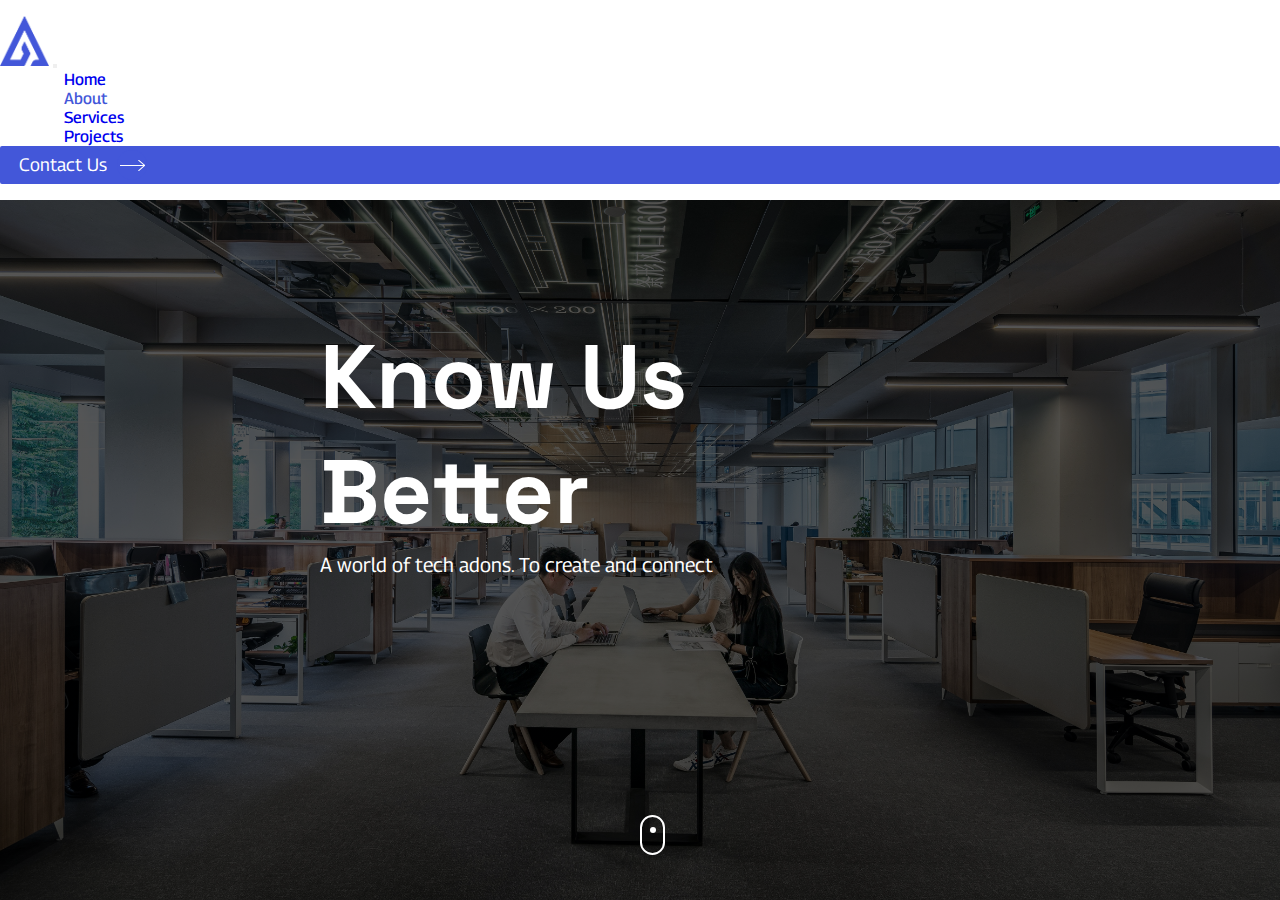
==== about.html @ 9884db86 "Update about.html" ====
<!doctype html>
<html lang="en">
  <head>
    <!-- Required meta tags -->
    <meta charset="utf-8">
    <meta name="viewport" content="width=device-width, initial-scale=1">
    <link rel="shortcut icon" href="./img/logo_files/fave_icon.png" type="image/x-icon">

    <!-- Bootstrap CSS -->
    <link href="https://cdn.jsdelivr.net/npm/bootstrap@5.0.2/dist/css/bootstrap.min.css" rel="stylesheet" integrity="sha384-EVSTQN3/azprG1Anm3QDgpJLIm9Nao0Yz1ztcQTwFspd3yD65VohhpuuCOmLASjC" crossorigin="anonymous">

    <!-- custom css -->
    <link rel="stylesheet" href="./css/about.css">

    <title>About · Adon Tech World </title>
  </head>
  <body>
    <div class="loader-wrapper">
        <div class="spinner">
          <div class="double-bounce1"></div>
          <div class="double-bounce2"></div>
        </div>
    </div>

    <!-- =============== navigation============ -->
    <div class="main_page_body">

        <!-- =============== navigation============ -->
          <div class="header_area">
              <div class="nav--area">
                <nav class="navbar navbar-expand-lg navbar-light">
                  <div class="container">
                    <a class="navbar-brand" href="#"><img src="./img/logo_files/adon_logo.png" alt=""></a>
                    <button class="navbar-toggler" data-bs-toggle="collapse" data-bs-target="#navbarSupportedContent" aria-controls="navbarSupportedContent" aria-expanded="false" aria-label="Toggle navigation">
                      <span class="navbar-toggler-icon"></span>
                    </button>
                    <div class="collapse navbar-collapse justify-content-center" id="navbarSupportedContent">
                      <ul class="navbar-nav ms-auto  mb-2 mb-lg-0">
                        <li class="nav-item">
                          <a class="nav-link underline" aria-current="page" href="index.html">Home</a>
                        </li>
                        <li class="nav-item">
                          <a class="nav-link active underline" href="about.html">About</a>
                        </li>
                        <li class="nav-item">
                          <a class="nav-link underline" href="#">Services</a>
                        </li>
                        <li class="nav-item">
                          <a class="nav-link underline" href="#">Projects</a>
                        </li>
                      </ul>
                      <div class="d-flex ms-auto">
                        <a href="#" class="link">
                          <span class="mask">
                            <div class="link-container">
                              <span class="link-title1 title">Contact Us</span>
                              <span class="link-title2 title">Contact Us</span>
                            </div>
                          </span>
                          <div class="link-icon">
                            <svg class='icon' xmlns="http://www.w3.org/2000/svg" width="25" height="15" viewBox="0 0 73.377 32.609">
                              <g id="arrow" transform="translate(-1368.022 -1277.711)">
                                <path id="Path_172" data-name="Path 172" d="M-1694.642,650.958h71.351" transform="translate(3063.664 642.976)" fill="none" stroke="#fff" stroke-linecap="round" stroke-width="3"/>
                                <path id="Path_173" data-name="Path 173" d="M-1631.046,638.241l17.365,14.8-17.365,14.992" transform="translate(3054.08 640.879)" fill="none" stroke="#fff" stroke-linecap="round" stroke-linejoin="round" stroke-width="3"/>
                              </g>
                            </svg>
                            
                            <svg class='icon' xmlns="http://www.w3.org/2000/svg" width="25" height="15" viewBox="0 0 73.377 32.609">
                              <g id="arrow" transform="translate(-1368.022 -1277.711)">
                                <path id="Path_172" data-name="Path 172" d="M-1694.642,650.958h71.351" transform="translate(3063.664 642.976)" fill="none" stroke="#fff" stroke-linecap="round" stroke-width="3"/>
                                <path id="Path_173" data-name="Path 173" d="M-1631.046,638.241l17.365,14.8-17.365,14.992" transform="translate(3054.08 640.879)" fill="none" stroke="#fff" stroke-linecap="round" stroke-linejoin="round" stroke-width="3"/>
                              </g>
                            </svg>
                            
                          </div>
                        </a>
                      </div>
                    </div>
                  </div>
                </nav>
              </div>
              <div class="header-content container">
                <h1 class="companyName text-uppercase">Know Us Better</h1>
                <p class="below-text">A world of tech adons. To create and connect</p>
              </div>
              <div class="container">
                <div class="field">
                  <div class="mouse"></div>
                </div>
              </div>
          </div>
  
          <div class="whats-app-btn">
            <a class="btn" href="https://wa.me/919101227640" target="_blank"><i class="fab fa-whatsapp"></i></a>
          </div>
      </div>
    <!-- navigation end -->

    <!-- Option 1: Bootstrap Bundle with Popper -->
    <script src="https://cdn.jsdelivr.net/npm/bootstrap@5.0.2/dist/js/bootstrap.bundle.min.js" integrity="sha384-MrcW6ZMFYlzcLA8Nl+NtUVF0sA7MsXsP1UyJoMp4YLEuNSfAP+JcXn/tWtIaxVXM" crossorigin="anonymous"></script>

    <!-- custom script -->
    <script src="./js/about.js"></script>

  </body>
</html>
---- css/about.css ----
@charset "UTF-8";
@import url("https://fonts.googleapis.com/css2?family=Montserrat:ital,wght@0,100;0,300;0,400;0,500;0,600;0,800;1,700&display=swap");
@import url("https://fonts.googleapis.com/css2?family=Space+Grotesk:wght@300;400;500;600;700&display=swap");
@import url("https://fonts.googleapis.com/css2?family=Georama:wght@200;400;500&display=swap");
@import url("https://fonts.googleapis.com/css2?family=Montserrat:ital,wght@0,100;0,300;0,400;0,500;0,600;0,800;1,700&display=swap");
@import url("https://fonts.googleapis.com/css2?family=Space+Grotesk:wght@300;400;500;600;700&display=swap");
@import url("https://fonts.googleapis.com/css2?family=Georama:wght@200;400;500&display=swap");
@import url("https://fonts.googleapis.com/css2?family=Montserrat:ital,wght@0,100;0,300;0,400;0,500;0,600;0,800;1,700&display=swap");
@import url("https://fonts.googleapis.com/css2?family=Space+Grotesk:wght@300;400;500;600;700&display=swap");
@import url("https://fonts.googleapis.com/css2?family=Georama:wght@200;400;500&display=swap");
* {
  margin: 0%;
  padding: 0%;
  -webkit-box-sizing: border-box;
          box-sizing: border-box;
}

body {
  background: whitesmoke;
}

a {
  text-decoration: none !important;
}

li {
  list-style-type: none;
}

::-webkit-scrollbar {
  width: 16px;
  background: white;
}

::-webkit-scrollbar-thumb {
  background: #4357D9;
  border-radius: 2px;
}

.loader-wrapper {
  position: fixed;
  top: 0%;
  left: 0%;
  height: 100%;
  width: 100%;
  background: whitesmoke;
  z-index: 20000;
  display: -webkit-box;
  display: -ms-flexbox;
  display: flex;
  -webkit-box-pack: center;
      -ms-flex-pack: center;
          justify-content: center;
  -webkit-box-align: center;
      -ms-flex-align: center;
          align-items: center;
  -webkit-transition: .3s ease;
  transition: .3s ease;
}

.loader-wrapper .spinner {
  width: 40px;
  height: 40px;
  position: relative;
  margin: 100px auto;
}

.loader-wrapper .spinner .double-bounce1, .loader-wrapper .spinner .double-bounce2 {
  width: 100%;
  height: 100%;
  border-radius: 50%;
  background-color: #418dc0de;
  opacity: 0.6;
  position: absolute;
  -webkit-animation: sk-bounce 2.0s infinite ease-in-out;
  animation: sk-bounce 2.0s infinite ease-in-out;
}

.loader-wrapper .spinner .double-bounce2 {
  -webkit-animation-delay: -1.0s;
  animation-delay: -1.0s;
}

@-webkit-keyframes sk-bounce {
  0%, 100% {
    -webkit-transform: scale(0);
  }
  50% {
    -webkit-transform: scale(1);
  }
}

@keyframes sk-bounce {
  0%, 100% {
    transform: scale(0);
    -webkit-transform: scale(0);
  }
  50% {
    transform: scale(1);
    -webkit-transform: scale(1);
  }
}

.load--fade--out {
  opacity: 0;
  -webkit-transition: .4s ease;
  transition: .4s ease;
  pointer-events: none;
}

.main_page_body .header_area .nav--area {
  background: #ffffff;
}

.main_page_body .header_area .navbar {
  z-index: 1000;
  padding: 1rem 0rem;
  /* Hide extra text */
  /* Hover Action*/
  /* Move up two texts (20px = font-size) */
  /* Rotate texts a little bit */
  /* Move arrows to right */
}

.main_page_body .header_area .navbar .navbar-brand img {
  height: 50px;
}

@media only screen and (max-width: 600px) {
  .main_page_body .header_area .navbar .navbar-brand img {
    height: 40px;
  }
}

.main_page_body .header_area .navbar li.nav-item a.nav-link {
  margin: 0 4rem;
  font-family: "Georama", sans-serif;
  font-weight: 500;
}

@media only screen and (max-width: 1200px) {
  .main_page_body .header_area .navbar li.nav-item a.nav-link {
    margin: 0rem 3rem;
  }
}

@media only screen and (max-width: 990px) {
  .main_page_body .header_area .navbar li.nav-item a.nav-link {
    margin: 1rem 0rem;
    font-size: 20px;
  }
}

.main_page_body .header_area .navbar li.nav-item a.nav-link.active {
  color: #4357D9;
}

.main_page_body .header_area .navbar li.nav-item .underline {
  position: relative;
}

.main_page_body .header_area .navbar li.nav-item .underline::before {
  content: '';
  position: absolute;
  bottom: 0;
  right: 0;
  width: 0;
  height: 2px;
  background-color: #4357D9;
  -webkit-transition: width 0.6s cubic-bezier(0.25, 1, 0.7, 1);
  transition: width 0.6s cubic-bezier(0.25, 1, 0.7, 1);
}

@media (hover: hover) and (pointer: fine) {
  .main_page_body .header_area .navbar li.nav-item .underline:hover::before {
    left: 0;
    right: auto;
    width: 100%;
  }
}

.main_page_body .header_area .navbar .link {
  height: 30px;
  -webkit-box-align: center;
      -ms-flex-align: center;
          align-items: center;
  color: #ffffff;
  padding: 1.2rem;
  border-radius: 2px;
  text-decoration: none;
  display: -webkit-box;
  display: -ms-flexbox;
  display: flex;
  background: #4357D9;
}

.main_page_body .header_area .navbar .mask {
  position: relative;
  padding: 0;
  height: 20px;
  /*  Remove overflow to see how it works　:) */
  overflow: hidden;
}

.main_page_body .header_area .navbar .link-container {
  -webkit-transition: -webkit-transform 0.4s ease;
  transition: -webkit-transform 0.4s ease;
  transition: transform 0.4s ease;
  transition: transform 0.4s ease, -webkit-transform 0.4s ease;
}

.main_page_body .header_area .navbar .title {
  display: block;
  /*  Set same font-size and line height  */
  font-size: 18px;
  line-height: 20px;
  font-family: "Georama", sans-serif;
  -webkit-transition: -webkit-transform 0.4s ease;
  transition: -webkit-transform 0.4s ease;
  transition: transform 0.4s ease;
  transition: transform 0.4s ease, -webkit-transform 0.4s ease;
}

.main_page_body .header_area .navbar .link-title1 {
  -webkit-transform-origin: right center;
          transform-origin: right center;
}

.main_page_body .header_area .navbar .link-title2 {
  -webkit-transform-origin: left center;
          transform-origin: left center;
  -webkit-transform: rotate(20deg);
          transform: rotate(20deg);
}

.main_page_body .header_area .navbar .link-icon {
  position: relative;
  width: 30px;
  height: 30px;
  background: #4357D9;
  border-radius: 50%;
  display: -webkit-box;
  display: -ms-flexbox;
  display: flex;
  -webkit-box-pack: center;
      -ms-flex-pack: center;
          justify-content: center;
  -webkit-box-align: center;
      -ms-flex-align: center;
          align-items: center;
  margin-left: 10px;
  color: #ffffff;
  /*  Remove overflow to see how it works　:) */
  overflow: hidden;
}

.main_page_body .header_area .navbar .icon {
  display: block;
  position: absolute;
  -webkit-transition: -webkit-transform 0.4s ease;
  transition: -webkit-transform 0.4s ease;
  transition: transform 0.4s ease;
  transition: transform 0.4s ease, -webkit-transform 0.4s ease;
}

.main_page_body .header_area .navbar .icon:nth-child(2) {
  -webkit-transform: translate(-40px);
          transform: translate(-40px);
}

.main_page_body .header_area .navbar .link:hover .link-container {
  -webkit-transform: translateY(-20px);
          transform: translateY(-20px);
}

.main_page_body .header_area .navbar .link:hover .link-title1 {
  -webkit-transform: rotate(20deg);
          transform: rotate(20deg);
}

.main_page_body .header_area .navbar .link:hover .link-title2 {
  -webkit-transform: rotate(0);
          transform: rotate(0);
}

.main_page_body .header_area .navbar .link:hover .icon:first-child {
  -webkit-transform: translate(40px);
          transform: translate(40px);
}

.main_page_body .header_area .navbar .link:hover .icon:nth-child(2) {
  -webkit-transform: translate(0px);
          transform: translate(0px);
}

.header_area .sticky {
  top: 0%;
  position: fixed;
  background: #ffffffe8 !important;
  -webkit-backdrop-filter: blur(3px);
          backdrop-filter: blur(3px);
  width: 100%;
  z-index: 10000;
}

* {
  margin: 0%;
  padding: 0%;
  -webkit-box-sizing: border-box;
          box-sizing: border-box;
}

body {
  background: whitesmoke;
}

a {
  text-decoration: none !important;
}

li {
  list-style-type: none;
}

::-webkit-scrollbar {
  width: 16px;
  background: white;
}

::-webkit-scrollbar-thumb {
  background: #4357D9;
  border-radius: 2px;
}

.loader-wrapper {
  position: fixed;
  top: 0%;
  left: 0%;
  height: 100%;
  width: 100%;
  background: whitesmoke;
  z-index: 20000;
  display: -webkit-box;
  display: -ms-flexbox;
  display: flex;
  -webkit-box-pack: center;
      -ms-flex-pack: center;
          justify-content: center;
  -webkit-box-align: center;
      -ms-flex-align: center;
          align-items: center;
  -webkit-transition: .3s ease;
  transition: .3s ease;
}

.loader-wrapper .spinner {
  width: 40px;
  height: 40px;
  position: relative;
  margin: 100px auto;
}

.loader-wrapper .spinner .double-bounce1, .loader-wrapper .spinner .double-bounce2 {
  width: 100%;
  height: 100%;
  border-radius: 50%;
  background-color: #418dc0de;
  opacity: 0.6;
  position: absolute;
  -webkit-animation: sk-bounce 2.0s infinite ease-in-out;
  animation: sk-bounce 2.0s infinite ease-in-out;
}

.loader-wrapper .spinner .double-bounce2 {
  -webkit-animation-delay: -1.0s;
  animation-delay: -1.0s;
}

@-webkit-keyframes sk-bounce {
  0%, 100% {
    -webkit-transform: scale(0);
  }
  50% {
    -webkit-transform: scale(1);
  }
}

@keyframes sk-bounce {
  0%, 100% {
    transform: scale(0);
    -webkit-transform: scale(0);
  }
  50% {
    transform: scale(1);
    -webkit-transform: scale(1);
  }
}

.load--fade--out {
  opacity: 0;
  -webkit-transition: .4s ease;
  transition: .4s ease;
  pointer-events: none;
}

* {
  margin: 0%;
  padding: 0%;
  -webkit-box-sizing: border-box;
          box-sizing: border-box;
}

body {
  background: whitesmoke;
}

a {
  text-decoration: none !important;
}

li {
  list-style-type: none;
}

::-webkit-scrollbar {
  width: 16px;
  background: white;
}

::-webkit-scrollbar-thumb {
  background: #4357D9;
  border-radius: 2px;
}

.loader-wrapper {
  position: fixed;
  top: 0%;
  left: 0%;
  height: 100%;
  width: 100%;
  background: whitesmoke;
  z-index: 20000;
  display: -webkit-box;
  display: -ms-flexbox;
  display: flex;
  -webkit-box-pack: center;
      -ms-flex-pack: center;
          justify-content: center;
  -webkit-box-align: center;
      -ms-flex-align: center;
          align-items: center;
  -webkit-transition: .3s ease;
  transition: .3s ease;
}

.loader-wrapper .spinner {
  width: 40px;
  height: 40px;
  position: relative;
  margin: 100px auto;
}

.loader-wrapper .spinner .double-bounce1, .loader-wrapper .spinner .double-bounce2 {
  width: 100%;
  height: 100%;
  border-radius: 50%;
  background-color: #418dc0de;
  opacity: 0.6;
  position: absolute;
  -webkit-animation: sk-bounce 2.0s infinite ease-in-out;
  animation: sk-bounce 2.0s infinite ease-in-out;
}

.loader-wrapper .spinner .double-bounce2 {
  -webkit-animation-delay: -1.0s;
  animation-delay: -1.0s;
}

@-webkit-keyframes sk-bounce {
  0%, 100% {
    -webkit-transform: scale(0);
  }
  50% {
    -webkit-transform: scale(1);
  }
}

@keyframes sk-bounce {
  0%, 100% {
    transform: scale(0);
    -webkit-transform: scale(0);
  }
  50% {
    transform: scale(1);
    -webkit-transform: scale(1);
  }
}

.load--fade--out {
  opacity: 0;
  -webkit-transition: .4s ease;
  transition: .4s ease;
  pointer-events: none;
}

.footer_area {
  margin-top: 5rem;
  background: #000000;
  padding: 2rem 0rem;
}

.footer_area .footer--contact-area .footer-title {
  font-size: 40px;
  font-family: "Montserrat", sans-serif;
  color: #ffffff;
  font-weight: 700;
}

@media only screen and (max-width: 600px) {
  .footer_area .footer--contact-area .footer-title {
    margin-top: 2rem;
    font-size: 35px;
  }
}

.footer_area .footer--contact-area .footer-list {
  font-size: 20px;
  font-family: "Space Grotesk", sans-serif;
  color: #ffffff;
  margin: 1.5rem 0rem;
}

@media only screen and (max-width: 600px) {
  .footer_area .footer--contact-area .footer-list {
    font-size: 17px;
  }
}

.footer_area .footer--service-area {
  margin-left: 10rem;
}

.footer_area .footer--service-area .footer-title {
  font-size: 40px;
  font-family: "Montserrat", sans-serif;
  color: #ffffff;
  font-weight: 700;
}

@media only screen and (max-width: 600px) {
  .footer_area .footer--service-area .footer-title {
    margin-top: 2rem;
    font-size: 35px;
  }
}

.footer_area .footer--service-area .footer-list {
  font-size: 20px;
  font-family: "Space Grotesk", sans-serif;
  color: #ffffff;
  margin: 1.5rem 0rem;
}

@media only screen and (max-width: 600px) {
  .footer_area .footer--service-area .footer-list {
    font-size: 17px;
  }
}

@media only screen and (max-width: 990px) {
  .footer_area .footer--service-area {
    margin-left: 0;
  }
}

.footer_area .footer--service-area .footer-list a {
  color: #ffffff;
  -webkit-transition: .2s ease;
  transition: .2s ease;
}

.footer_area .footer--service-area .footer-list a:hover {
  margin-left: 3px;
  -webkit-transition: .2s ease;
  transition: .2s ease;
}

.footer_area .logo-area img {
  height: 100px;
  margin-bottom: 1rem;
}

@media only screen and (max-width: 600px) {
  .footer_area .logo-area img {
    height: 80px;
    margin-top: 2rem;
  }
}

.footer_area .logo-area .social--links a.animation--link {
  --color: #ffffff;
  position: relative;
  text-decoration: none;
  color: var(--color);
  font-family: "Montserrat", sans-serif;
  padding: 0.2rem 0;
}

.footer_area .logo-area .social--links a.animation--link::before {
  --line-width: 115%;
  --line-height: 1px;
  --line-easing: ease;
  --line-transition-duration: 300ms;
  content: "";
  position: absolute;
  left: 0;
  bottom: 0;
  width: var(--line-width);
  height: var(--line-height);
  -webkit-transform-origin: right;
          transform-origin: right;
  -webkit-transform: scaleX(0);
          transform: scaleX(0);
  background: var(--color);
  -webkit-transition: -webkit-transform var(--line-transition-duration) var(--line-easing);
  transition: -webkit-transform var(--line-transition-duration) var(--line-easing);
  transition: transform var(--line-transition-duration) var(--line-easing);
  transition: transform var(--line-transition-duration) var(--line-easing), -webkit-transform var(--line-transition-duration) var(--line-easing);
  z-index: 1;
}

.footer_area .logo-area .social--links a.animation--link:hover::before {
  -webkit-transform-origin: left;
          transform-origin: left;
  -webkit-transform: scaleX(1);
          transform: scaleX(1);
}

.footer_area .logo-area .social--links a.animation--link:hover span {
  --deg: -45deg;
}

.footer_area .logo-area .social--links a.animation--link:hover span::before {
  -webkit-transform: rotate(var(--deg));
          transform: rotate(var(--deg));
}

.footer_area .logo-area .social--links a.animation--link:hover span::after {
  -webkit-transform: translateX(-1px) rotate(var(--deg));
          transform: translateX(-1px) rotate(var(--deg));
}

.footer_area .logo-area .social--links a.animation--link span {
  --line-arrow-width: 1px;
  --line-arrow-height: 6px;
  --line-arrow-easing: cubic-bezier(0.3, 1.5, 0.5, 1);
  --line-arrow-transition-duration: 200ms;
  --line-arrow-transition-delay: 240ms;
}

.footer_area .logo-area .social--links a.animation--link span::before, .footer_area .logo-area .social--links a.animation--link span::after {
  content: "";
  position: absolute;
  right: -18%;
  bottom: 0px;
  background: var(--color);
  -webkit-transition: -webkit-transform var(--line-arrow-transition-duration) var(--line-arrow-easing);
  transition: -webkit-transform var(--line-arrow-transition-duration) var(--line-arrow-easing);
  transition: transform var(--line-arrow-transition-duration) var(--line-arrow-easing);
  transition: transform var(--line-arrow-transition-duration) var(--line-arrow-easing), -webkit-transform var(--line-arrow-transition-duration) var(--line-arrow-easing);
  -webkit-transition-delay: var(--line-arrow-transition-delay);
          transition-delay: var(--line-arrow-transition-delay);
  z-index: 2;
}

.footer_area .logo-area .social--links a.animation--link span::before {
  width: var(--line-arrow-width);
  height: var(--line-arrow-height);
  -webkit-transform-origin: 0% 100%;
          transform-origin: 0% 100%;
  -webkit-transform: rotate(-90deg);
          transform: rotate(-90deg);
}

.footer_area .logo-area .social--links a.animation--link span::after {
  height: var(--line-arrow-width);
  width: var(--line-arrow-height);
  -webkit-transform-origin: 100% 0%;
          transform-origin: 100% 0%;
  -webkit-transform: translateX(-1px) rotate(0deg);
          transform: translateX(-1px) rotate(0deg);
}

.footer_area p.copyrigh--text {
  font-family: "Georama", sans-serif;
  color: #ffffff;
  margin: 0;
}

.main_page_body .header_area {
  background: -webkit-gradient(linear, left top, left bottom, from(#000000a8), to(#000000a8)), url("../img/Demo_image.jpg");
  background: linear-gradient(#000000a8, #000000a8), url("../img/Demo_image.jpg");
  height: 100vh;
  width: 100%;
  background-size: cover;
  background-position: center;
  position: relative;
}

.main_page_body .header_area .header-content {
  position: absolute;
  top: 50%;
  left: 50%;
  -webkit-transform: translate(-50%, -50%);
          transform: translate(-50%, -50%);
}

.main_page_body .header_area .header-content h1.companyName {
  color: #ffffff;
  font-family: "Space Grotesk", sans-serif;
  font-weight: 700;
  font-size: 90px;
}

@media only screen and (max-width: 400px) {
  .main_page_body .header_area .header-content h1.companyName {
    font-size: 50px;
  }
}

.main_page_body .header_area .header-content p.below-text {
  color: #ffffff;
  font-family: "Georama", sans-serif;
  font-size: 20px;
  line-height: 2rem;
}

@media only screen and (max-width: 600px) {
  .main_page_body .header_area .header-content p.below-text {
    font-size: 17px;
    text-align: justify;
  }
}

.main_page_body .header_area .container .mouse {
  cursor: pointer;
  position: absolute;
  bottom: 5%;
  left: 50%;
  width: 25px;
  height: 40px;
  border: 2px solid white;
  border-radius: 60px;
}

.main_page_body .header_area .container .mouse::before {
  content: '';
  width: 6px;
  height: 6px;
  position: absolute;
  top: 10px;
  left: 50%;
  -webkit-transform: translateX(-50%);
          transform: translateX(-50%);
  background-color: white;
  border-radius: 50%;
  opacity: 1;
  animation: wheel 2s infinite;
  -webkit-animation: wheel 2s infinite;
}

@keyframes wheel {
  to {
    opacity: 0;
    top: 26px;
  }
}

@-webkit-keyframes wheel {
  to {
    opacity: 0;
    top: 26px;
  }
}
/*# sourceMappingURL=about.css.map */
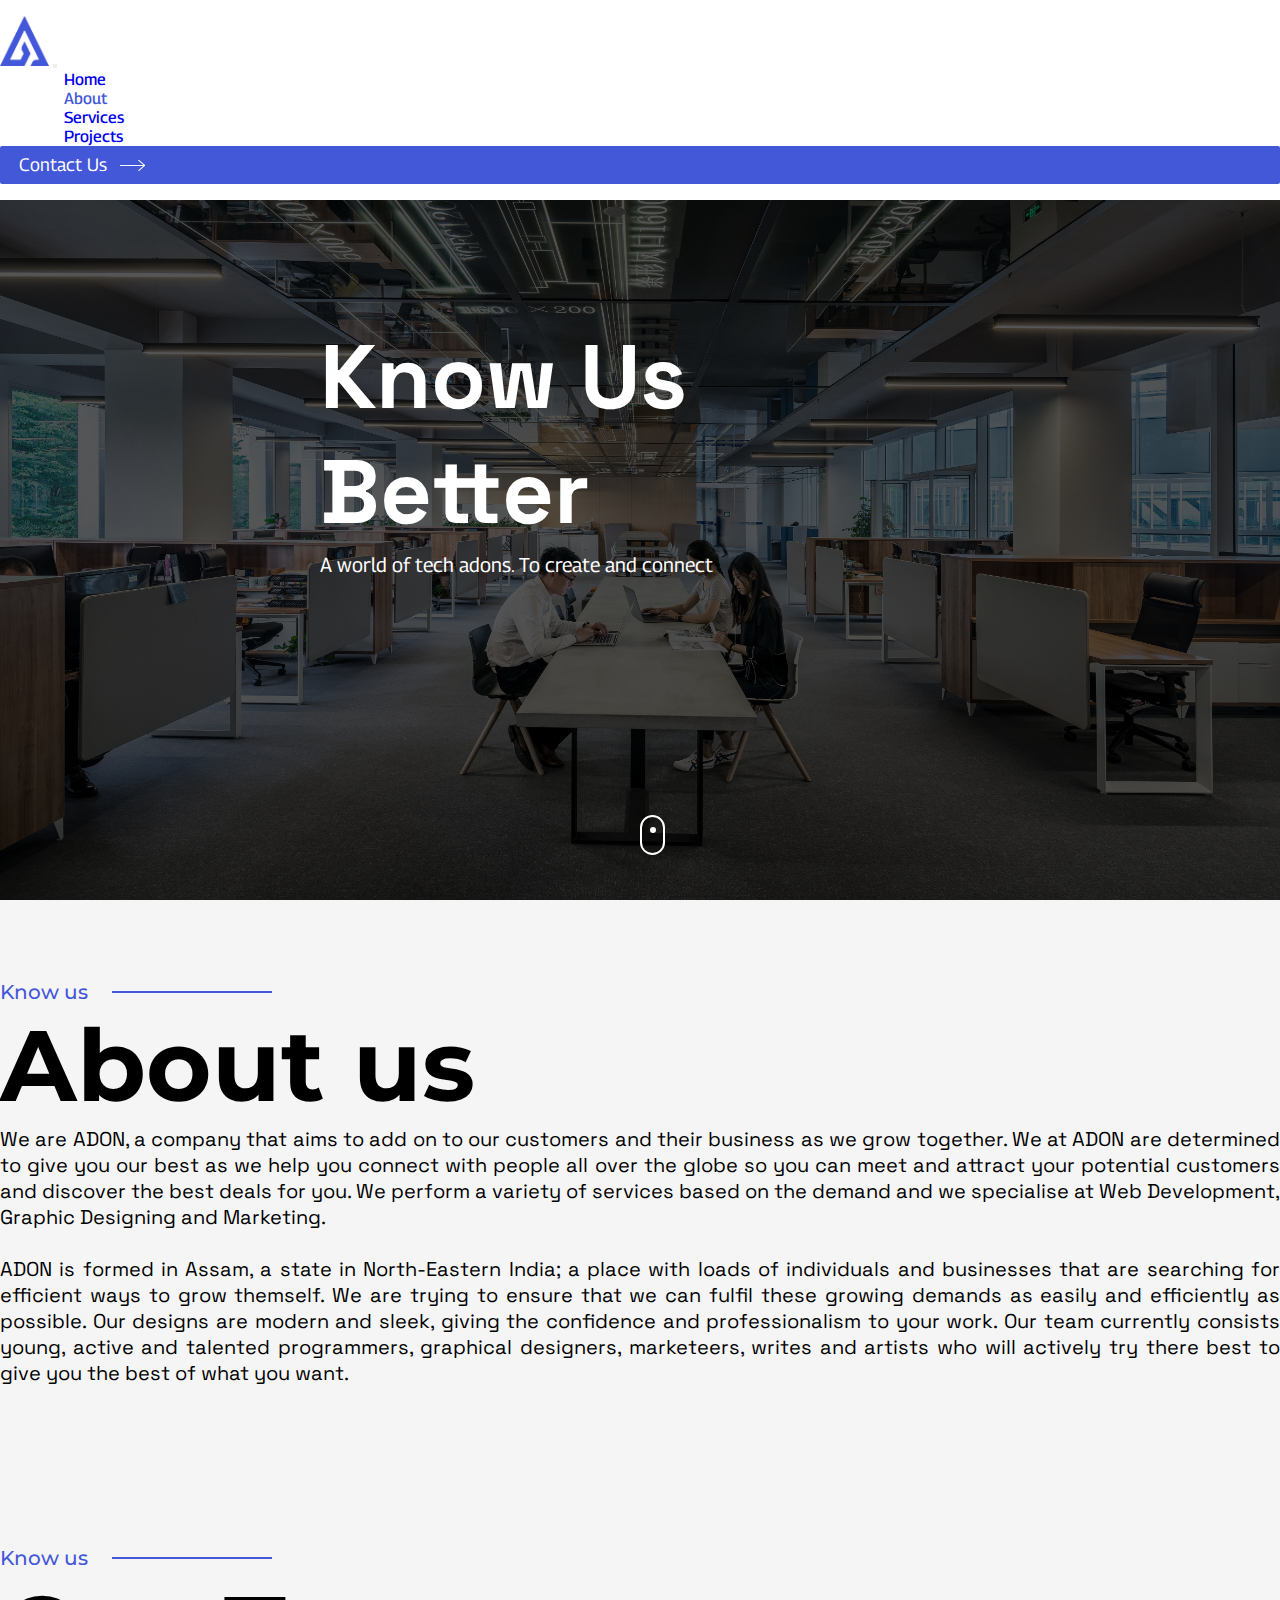
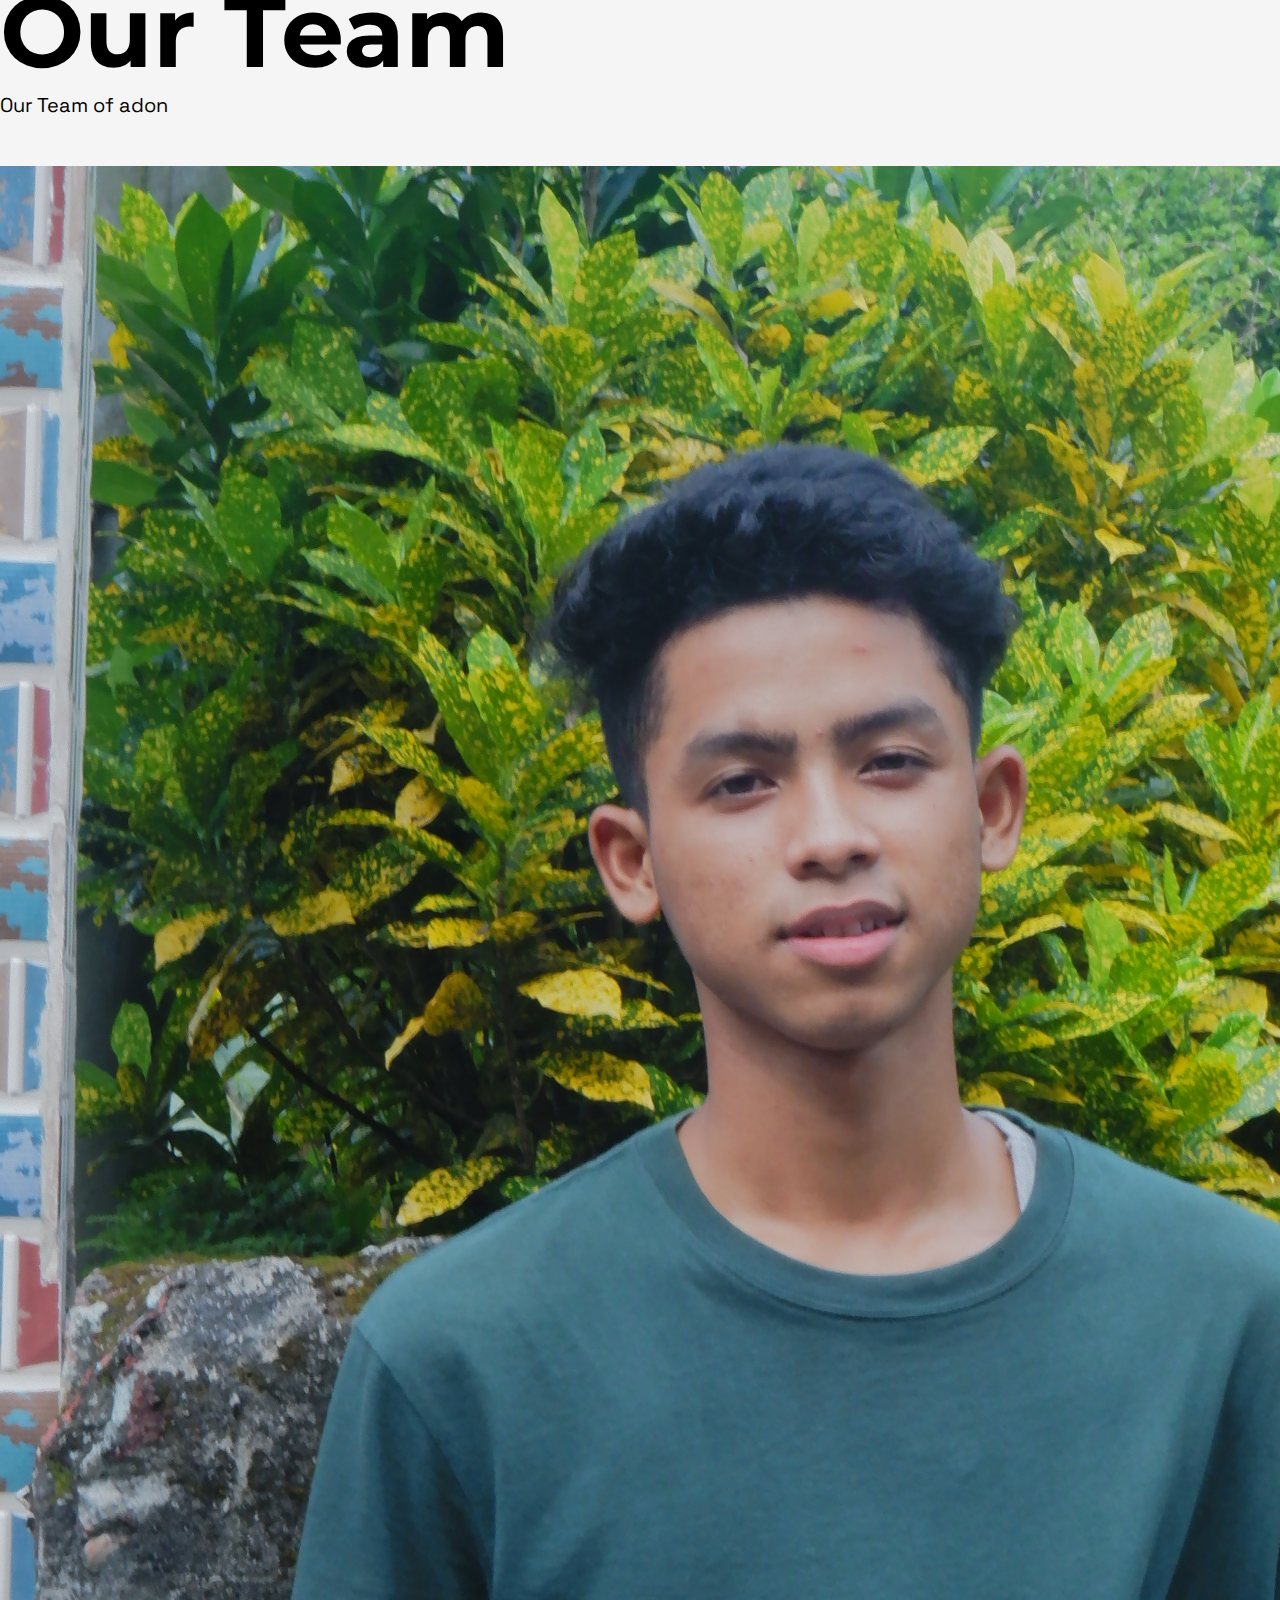
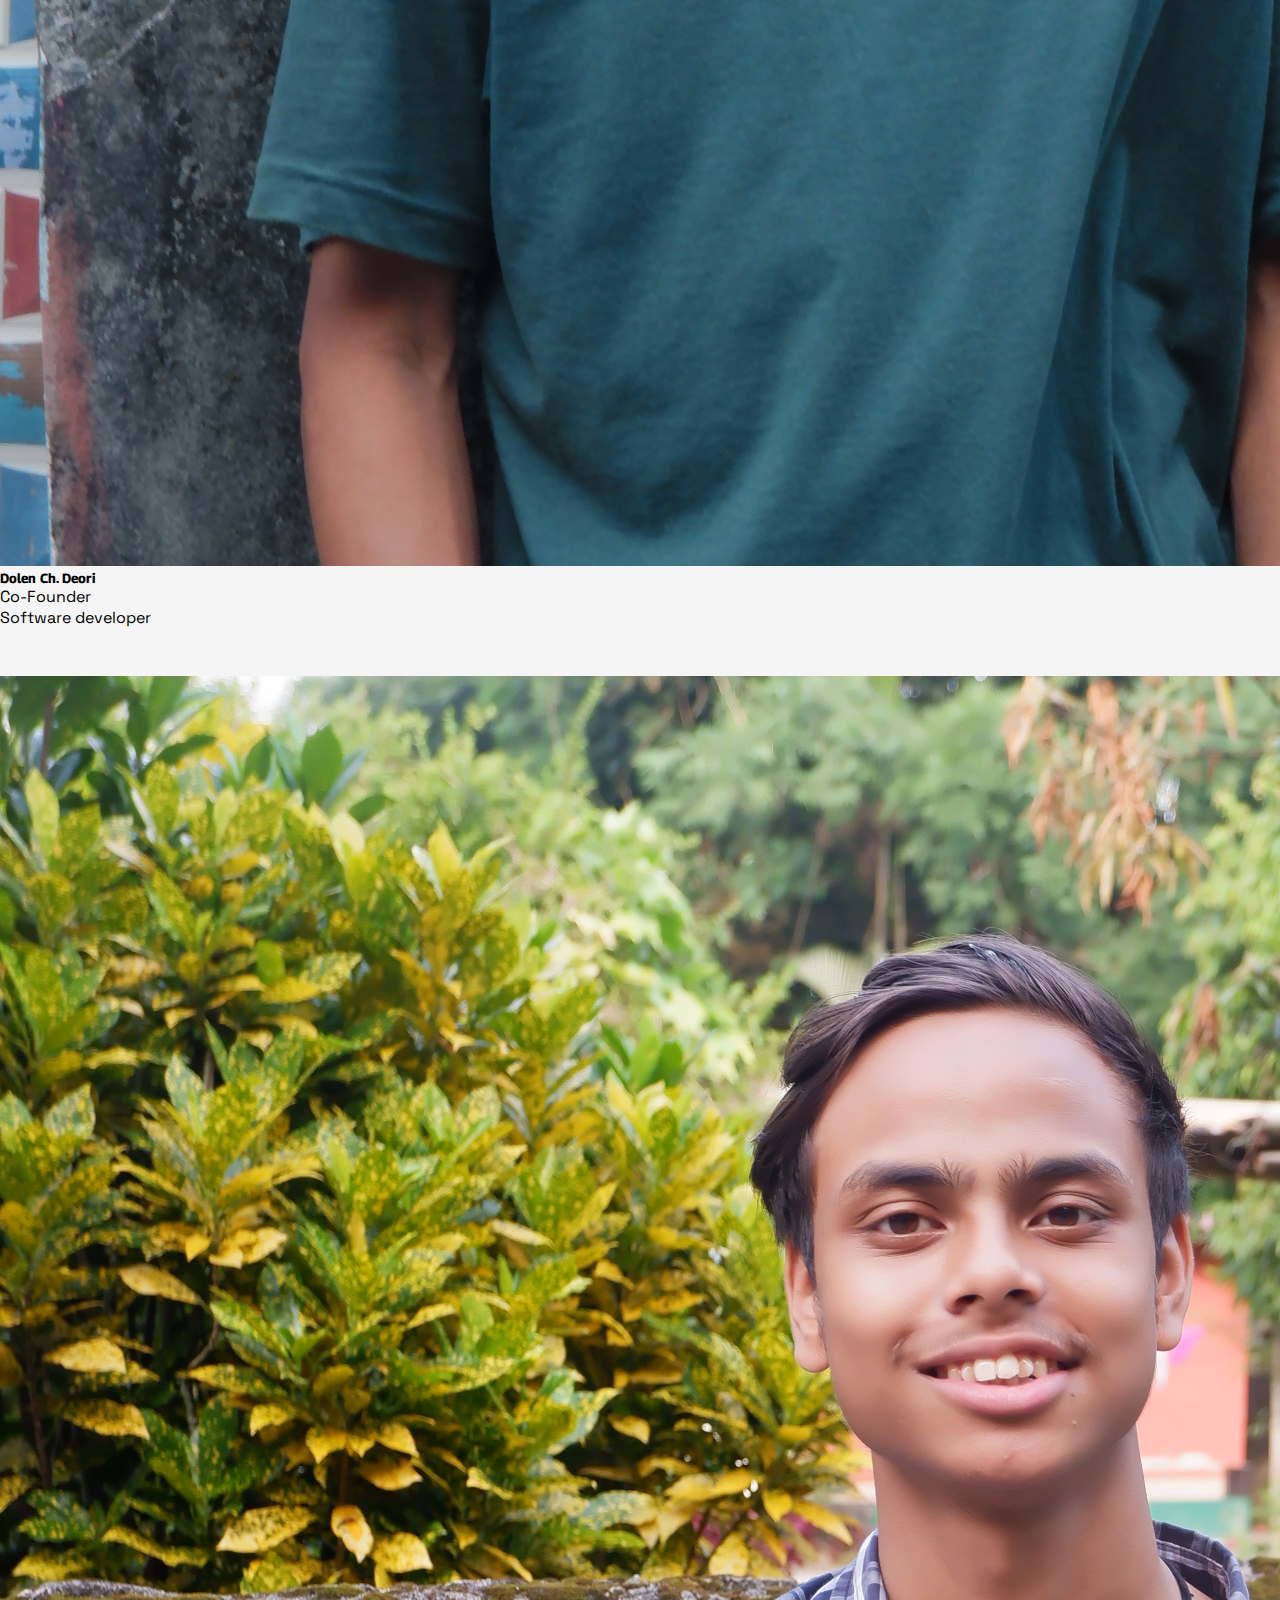
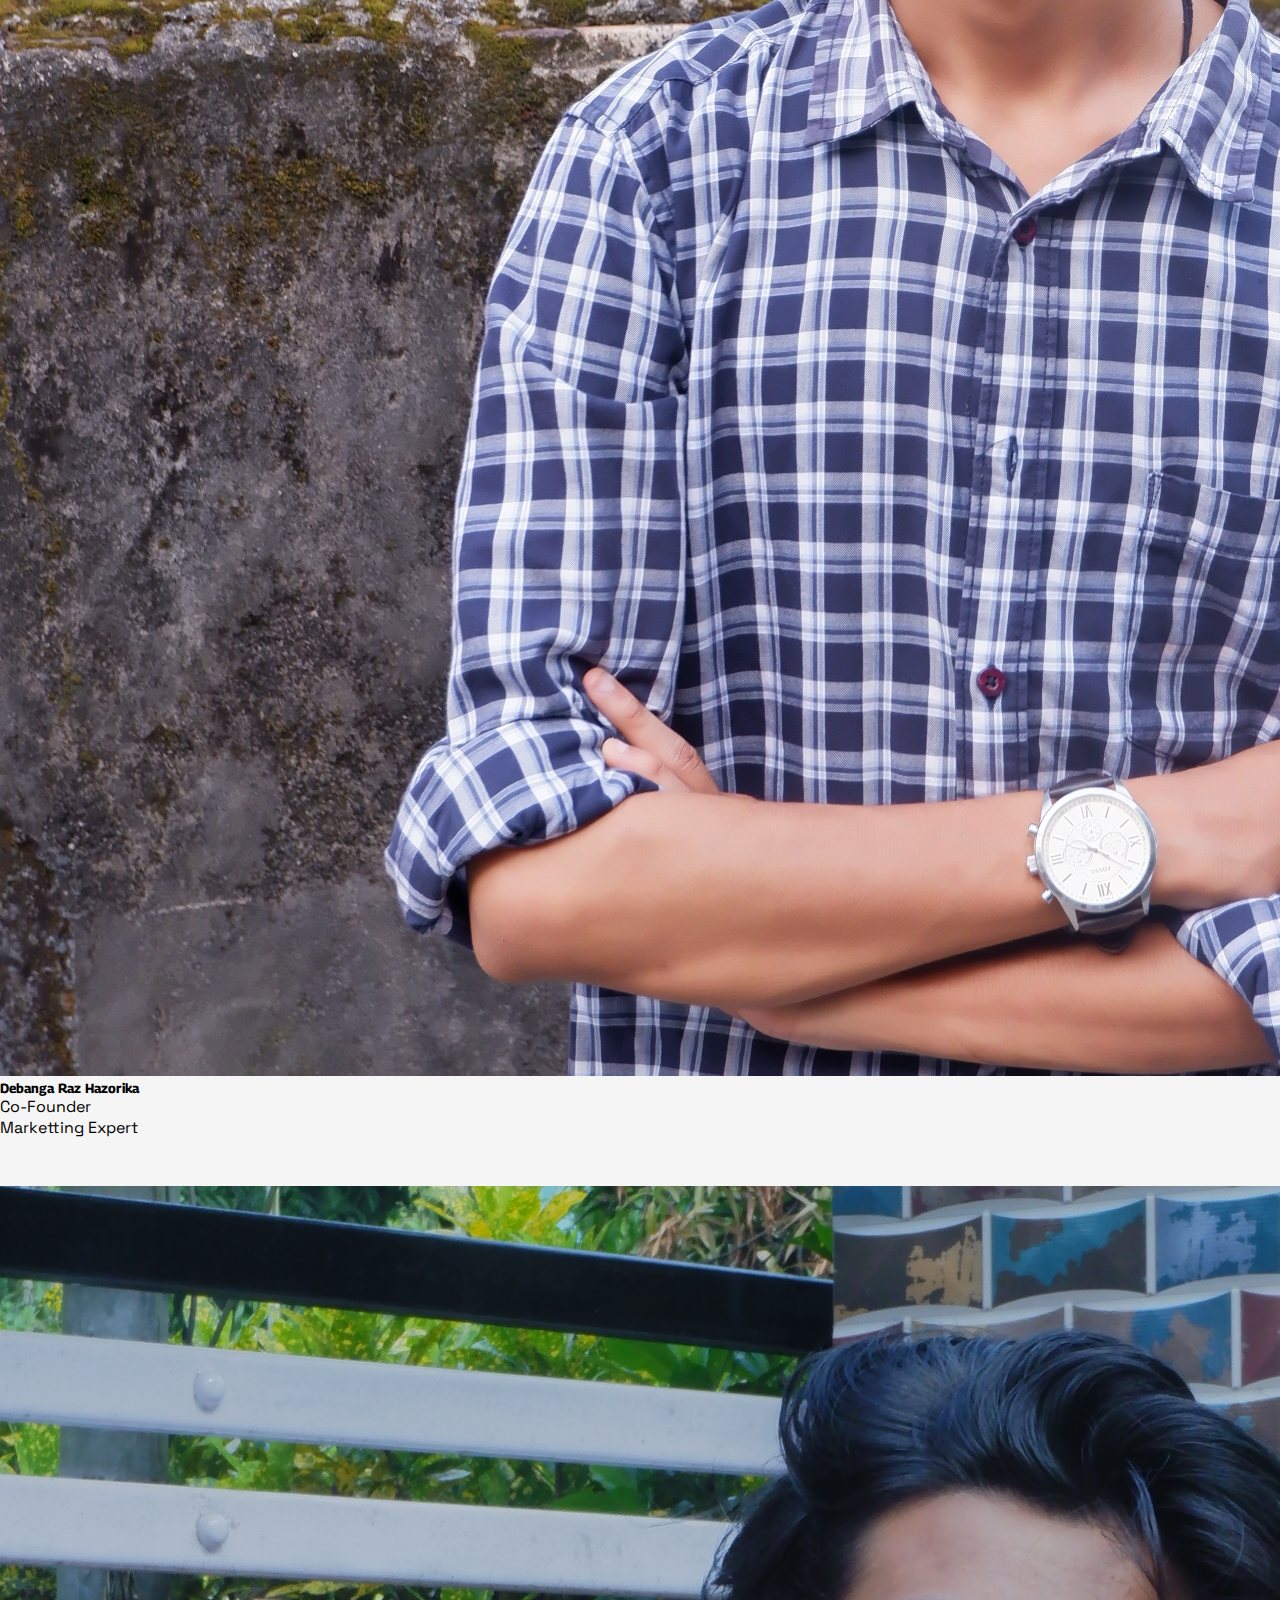
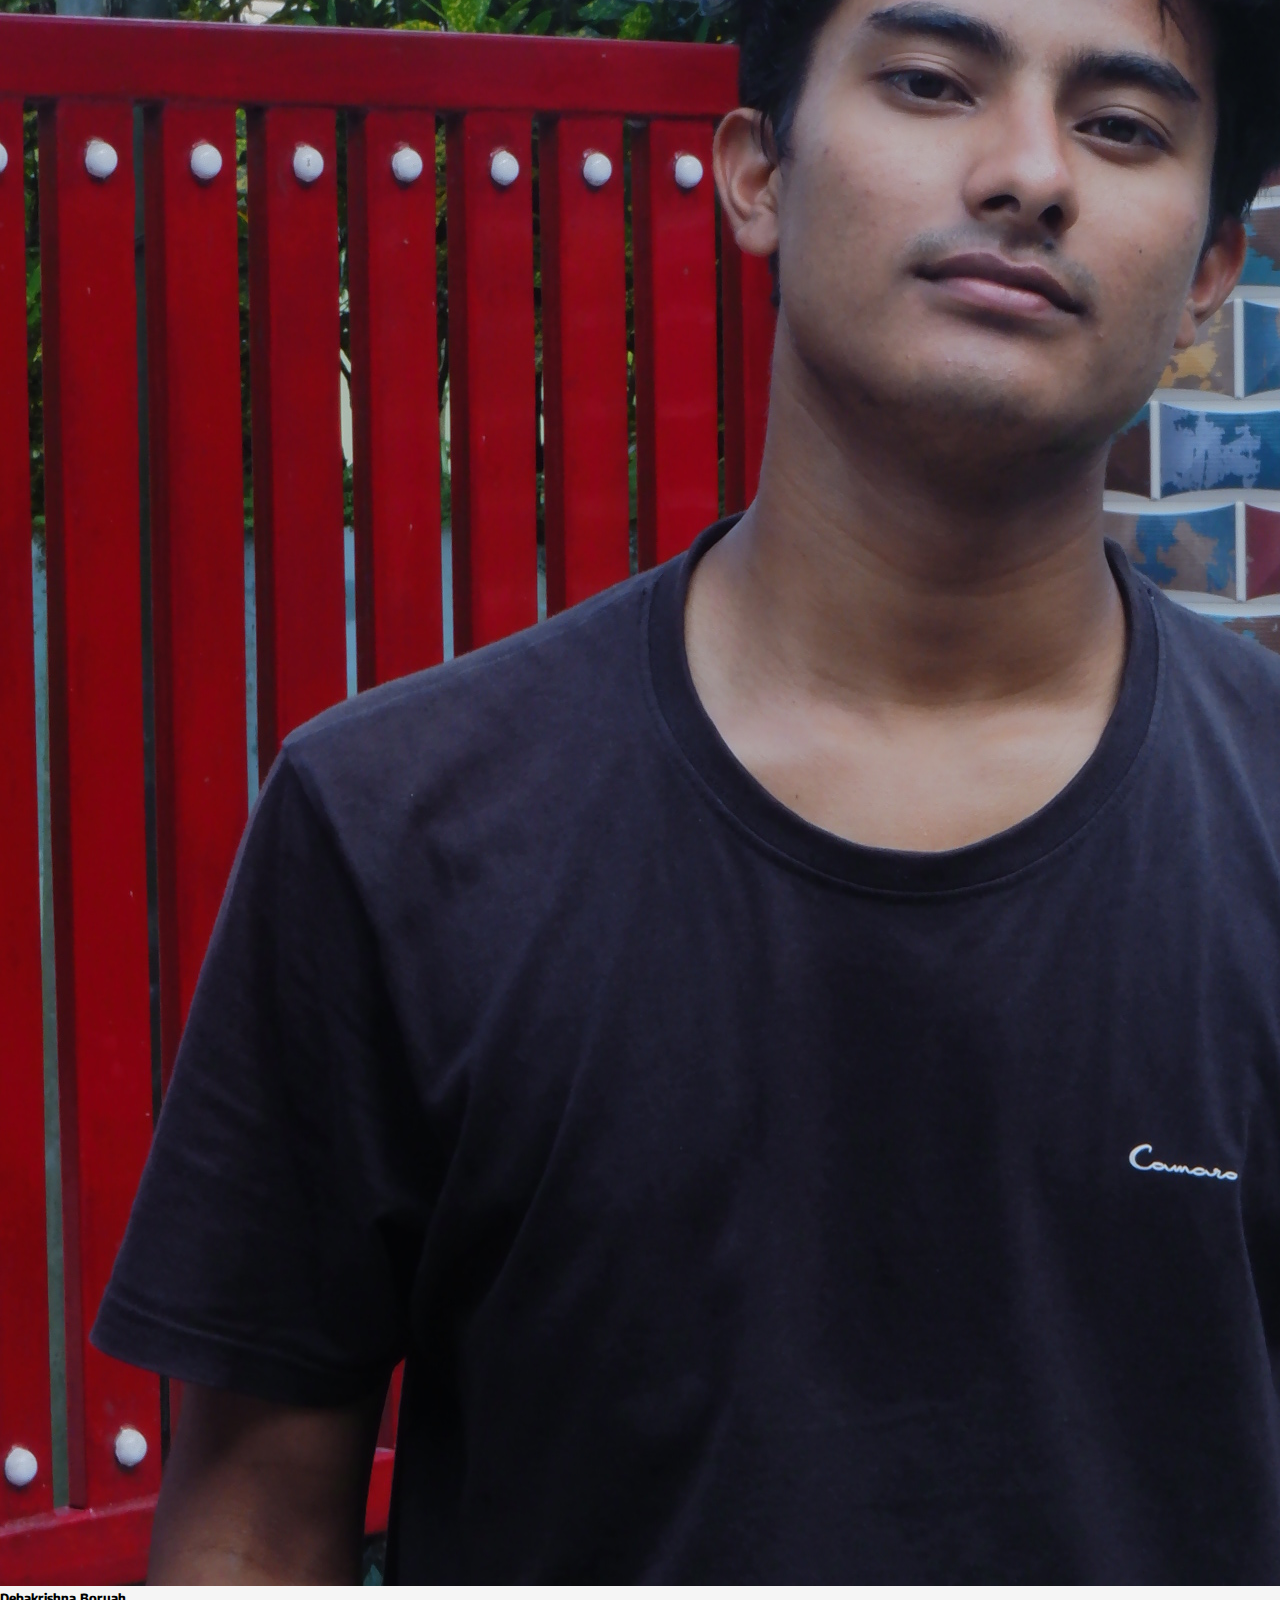
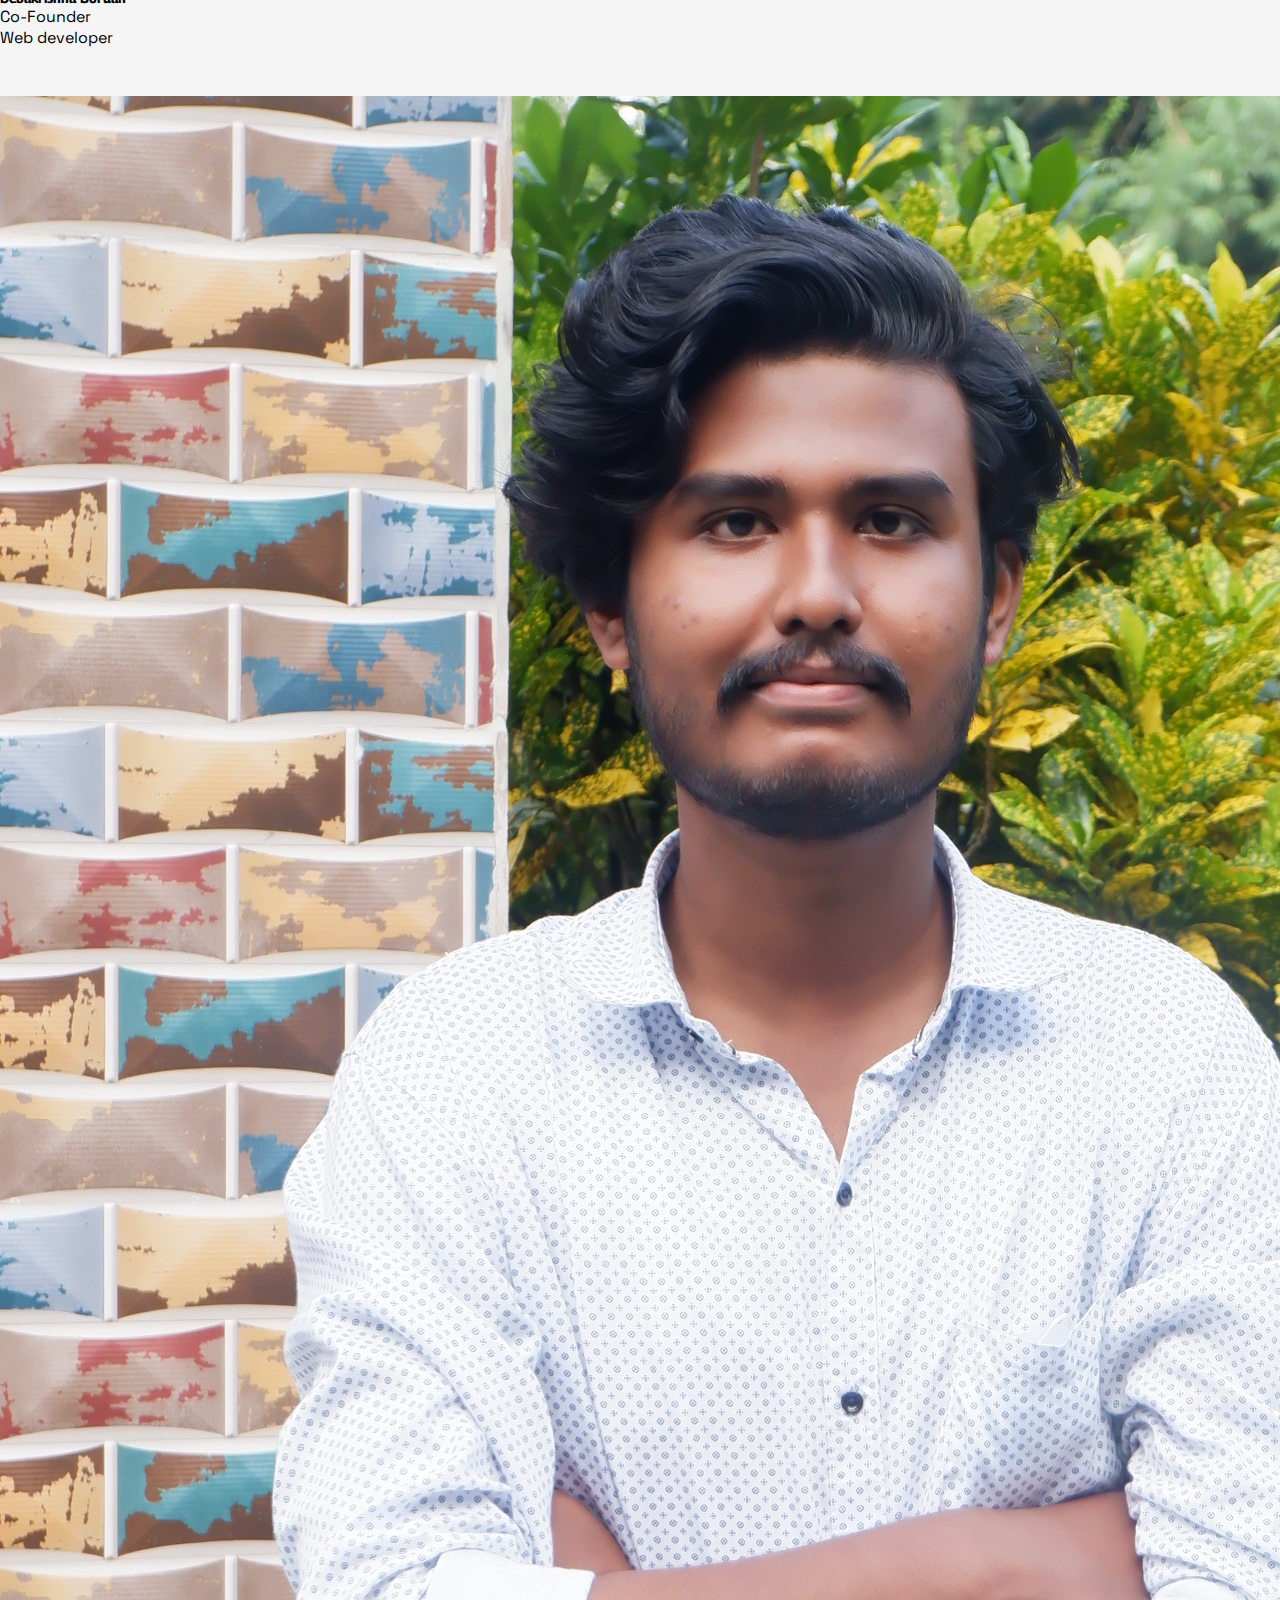
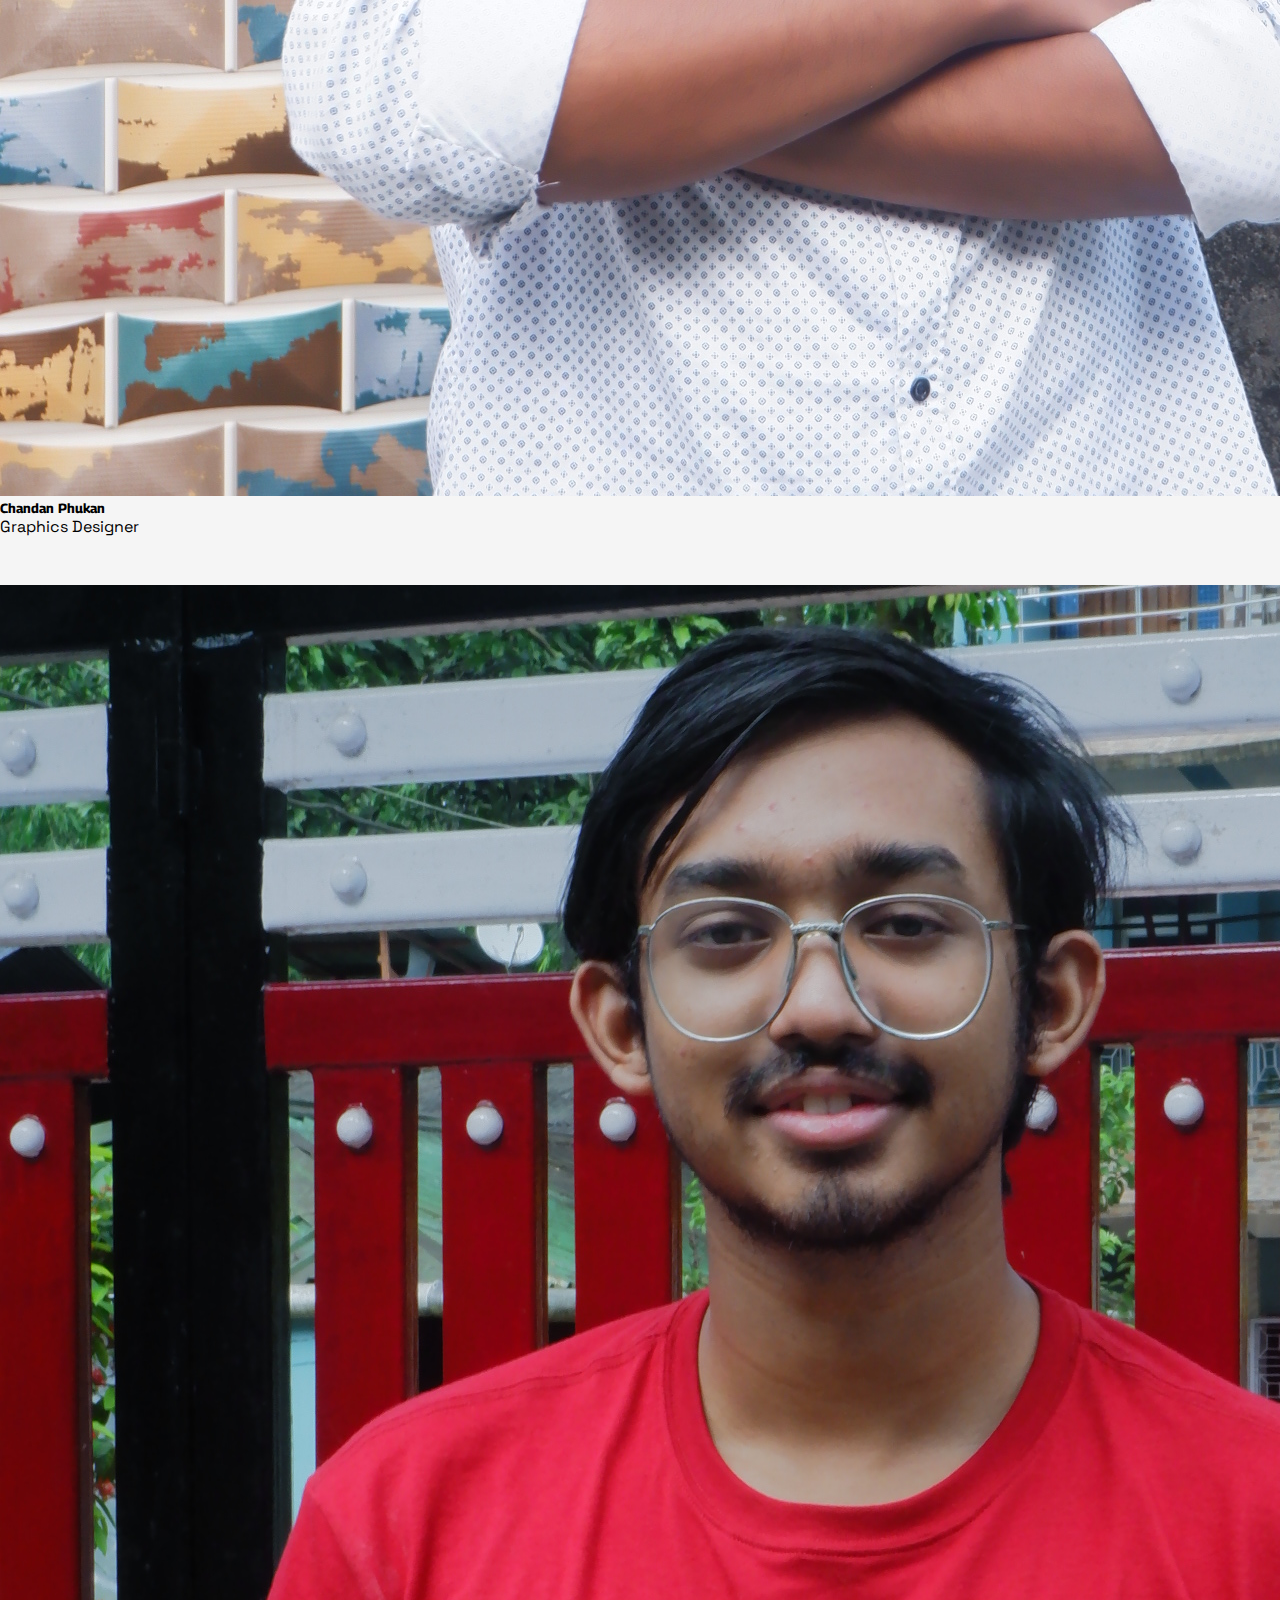
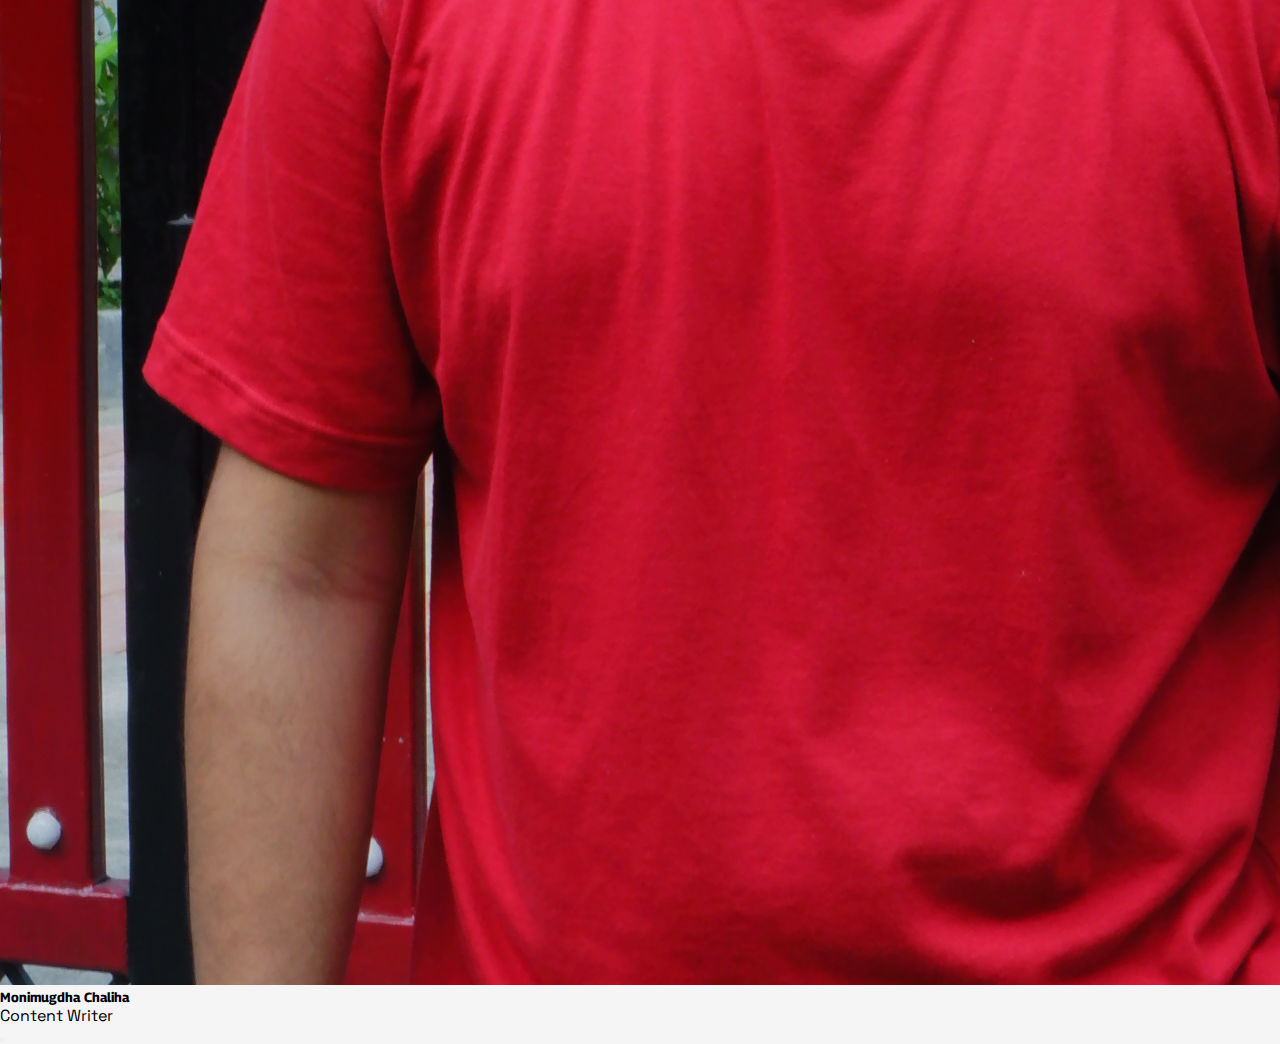
==== commit b384a1ec: "update about.html added team member section" ====
--- a/about.html
+++ b/about.html
@@ -89,15 +89,107 @@
                 </div>
               </div>
           </div>
-  
-          <div class="whats-app-btn">
-            <a class="btn" href="https://wa.me/919101227640" target="_blank"><i class="fab fa-whatsapp"></i></a>
-          </div>
-      </div>
-    <!-- navigation end -->
+          <!-- navigation end -->
+          <main>
+            <section class="section" id="section--1">
+              <div class="continer section--content--1">
+                <div class="content--left-section--1 container col-lg-12 col-md-12">
+                  <div class="content--left">
+                    <span class="subtitle">Know us<div class="line"></div></span>
+                    <h1 class="section--title">About us</h1>
+                    <p class="aboutPage--aboutUs">We are ADON, a company that aims to add on to our customers and their business as we grow 
+                      together. We at ADON are determined to give you our best as we help you connect with people 
+                      all over the globe so you can meet and attract your potential customers and discover the best 
+                      deals for you. 
+                      We perform a variety of services based on the demand and we specialise at Web 
+                      Development, Graphic Designing and Marketing. <br> <br>
+                      ADON is formed in Assam, a state in North-Eastern India; a place with loads of individuals 
+                      and businesses that are searching for efficient ways to grow themself. We are trying to ensure 
+                      that we can fulfil these growing demands as easily and efficiently as possible. Our designs are 
+                      modern and sleek, giving the confidence and professionalism to your work. 
+                      Our team currently consists young, active and talented programmers, graphical designers, 
+                      marketeers, writes and artists who will actively try there best to give you the best of what you want.
+                    </p>
+                  </div>
+                </div>
+                <div class="content--right-section--1">
+                  <div class="secion-1--image-area">
+                  </div>
+                </div>
+              </div>
+            </section>
+
+            <section class="section" id="section--2">
+              <div class="continer section--content--1">
+                <div class="content--left-section--1 container col-lg-12 col-md-12">
+                  <div class="content--left">
+                    <span class="subtitle">Know us<div class="line"></div></span> 
+                    <h1 class="section--title">Our Team</h1>
+                    <p class="aboutPage--aboutUs">Our Team of adon</p>
+                  </div>
+                </div>
+                <div class="card-area">
+                  <div class="container">
+                    <div class="row">
+                      <div class="col-lg-4 col-sm-12 col-md-6 text-centered">
+                        <div class="card">
+                          <img src="./img/team/dolen.jpg" class="card-img-top" alt="Dolen Ch. Deori">
+                          <div class="card-body">
+                            <h5 class="card-title">Dolen Ch. Deori</h5>
+                            <p class="card-text">Co-Founder <br> Software developer</p>
+                          </div>
+                        </div>
+                      </div>
+                      <div class="col-lg-4 col-sm-12 col-md-6 text-centered">
+                        <div class="card">
+                          <img src="./img/team/debanga.jpg" class="card-img-top" alt="Debanga Raz Hazorika">
+                          <div class="card-body">
+                            <h5 class="card-title">Debanga Raz Hazorika</h5>
+                            <p class="card-text">Co-Founder <br> Marketting Expert</p>
+                          </div>
+                        </div>
+                      </div>
+                      <div class="col-lg-4 col-sm-12 col-md-6 text-centered">
+                        <div class="card">
+                          <img src="./img/team/debakrishna.jpg" class="card-img-top" alt="Debakrishna Boruah">
+                          <div class="card-body">
+                            <h5 class="card-title">Debakrishna Boruah</h5>
+                            <p class="card-text">Co-Founder <br> Web developer</p>
+                          </div>
+                        </div>
+                      </div>
+                      <div class="col-lg-4 col-sm-12 col-md-6 text-centered">
+                        <div class="card">
+                          <img src="./img/team/chandan.jpg" class="card-img-top" alt="Chandan Phukan">
+                          <div class="card-body">
+                            <h5 class="card-title">Chandan Phukan</h5>
+                            <p class="card-text">Graphics Designer</p>
+                          </div>
+                        </div>
+                      </div>
+                      <div class="col-lg-4 col-sm-12 col-md-6 text-centered">
+                        <div class="card">
+                          <img src="./img/team/monimugdha.jpg" class="card-img-top" alt="Monimugdha Chaliha">
+                          <div class="card-body">
+                            <h5 class="card-title">Monimugdha Chaliha</h5>
+                            <p class="card-text">Content Writer</p>
+                          </div>
+                        </div>
+                      </div>
+                    </div>
+                  </div>
+                </div>
+              </div>
+            </section>
+          </main>
+    </div>
+
+    <button class="btn" id="back2top"><i class="fas fa-chevron-up"></i></button>
 
     <!-- Option 1: Bootstrap Bundle with Popper -->
     <script src="https://cdn.jsdelivr.net/npm/bootstrap@5.0.2/dist/js/bootstrap.bundle.min.js" integrity="sha384-MrcW6ZMFYlzcLA8Nl+NtUVF0sA7MsXsP1UyJoMp4YLEuNSfAP+JcXn/tWtIaxVXM" crossorigin="anonymous"></script>
+
+    <script src="./js/vendor/backtotop.js"></script>
 
     <!-- custom script -->
     <script src="./js/about.js"></script>
--- a/css/about.css
+++ b/css/about.css
@@ -697,6 +697,10 @@
   margin: 0;
 }
 
+.section {
+  margin-top: 5rem;
+}
+
 .main_page_body .header_area {
   background: -webkit-gradient(linear, left top, left bottom, from(#000000a8), to(#000000a8)), url("../img/Demo_image.jpg");
   background: linear-gradient(#000000a8, #000000a8), url("../img/Demo_image.jpg");
@@ -782,4 +786,159 @@
     top: 26px;
   }
 }
+
+.main_page_body main .aboutPage--aboutUs {
+  font-family: "Space Grotesk", sans-serif;
+  font-size: 20px;
+  text-align: justify;
+}
+
+.main_page_body main #section--1 .subtitle {
+  font-family: "Montserrat", sans-serif;
+  display: -webkit-box;
+  display: -ms-flexbox;
+  display: flex;
+  font-size: 20px;
+  -webkit-box-align: center;
+      -ms-flex-align: center;
+          align-items: center;
+  color: #4357D9;
+  font-weight: 500;
+}
+
+@media only screen and (max-width: 400px) {
+  .main_page_body main #section--1 .subtitle {
+    font-size: 14px;
+  }
+}
+
+.main_page_body main #section--1 .subtitle .line {
+  content: '';
+  height: 2px;
+  width: 10rem;
+  background: #4357D9;
+  margin-left: 1.5rem;
+}
+
+@media only screen and (max-width: 400px) {
+  .main_page_body main #section--1 .subtitle .line {
+    width: 5rem;
+    margin-left: 1rem;
+  }
+}
+
+.main_page_body main #section--1 .section--title {
+  font-size: 100px;
+  font-family: "Montserrat", sans-serif;
+  font-weight: 700;
+}
+
+@media only screen and (max-width: 1200px) {
+  .main_page_body main #section--1 .section--title {
+    font-size: 80px;
+  }
+}
+
+@media only screen and (max-width: 600px) {
+  .main_page_body main #section--1 .section--title {
+    font-size: 60px;
+  }
+}
+
+@media only screen and (max-width: 400px) {
+  .main_page_body main #section--1 .section--title {
+    font-size: 45px;
+  }
+}
+
+.main_page_body main #section--2 {
+  margin-top: 10rem;
+}
+
+.main_page_body main #section--2 .subtitle {
+  font-family: "Montserrat", sans-serif;
+  display: -webkit-box;
+  display: -ms-flexbox;
+  display: flex;
+  font-size: 20px;
+  -webkit-box-align: center;
+      -ms-flex-align: center;
+          align-items: center;
+  color: #4357D9;
+  font-weight: 500;
+}
+
+@media only screen and (max-width: 400px) {
+  .main_page_body main #section--2 .subtitle {
+    font-size: 14px;
+  }
+}
+
+.main_page_body main #section--2 .subtitle .line {
+  content: '';
+  height: 2px;
+  width: 10rem;
+  background: #4357D9;
+  margin-left: 1.5rem;
+}
+
+@media only screen and (max-width: 400px) {
+  .main_page_body main #section--2 .subtitle .line {
+    width: 5rem;
+    margin-left: 1rem;
+  }
+}
+
+.main_page_body main #section--2 .section--title {
+  font-size: 100px;
+  font-family: "Montserrat", sans-serif;
+  font-weight: 700;
+}
+
+@media only screen and (max-width: 1200px) {
+  .main_page_body main #section--2 .section--title {
+    font-size: 80px;
+  }
+}
+
+@media only screen and (max-width: 600px) {
+  .main_page_body main #section--2 .section--title {
+    font-size: 60px;
+  }
+}
+
+@media only screen and (max-width: 400px) {
+  .main_page_body main #section--2 .section--title {
+    font-size: 45px;
+  }
+}
+
+.main_page_body main #section--2 .card-area .card {
+  margin: 0%;
+  padding: 0%;
+  border: 0px;
+  width: 18rem;
+  margin-top: 3rem;
+}
+
+@media only screen and (max-width: 600px) {
+  .main_page_body main #section--2 .card-area .card {
+    width: 20rem;
+  }
+}
+
+@media only screen and (max-width: 400px) {
+  .main_page_body main #section--2 .card-area .card {
+    width: 100%;
+  }
+}
+
+.main_page_body main #section--2 .card-area .card .card-title {
+  font-family: "Georama", sans-serif;
+  font-weight: 700;
+}
+
+.main_page_body main #section--2 .card-area .card .card-text {
+  font-family: "Space Grotesk", sans-serif;
+}
 /*# sourceMappingURL=about.css.map */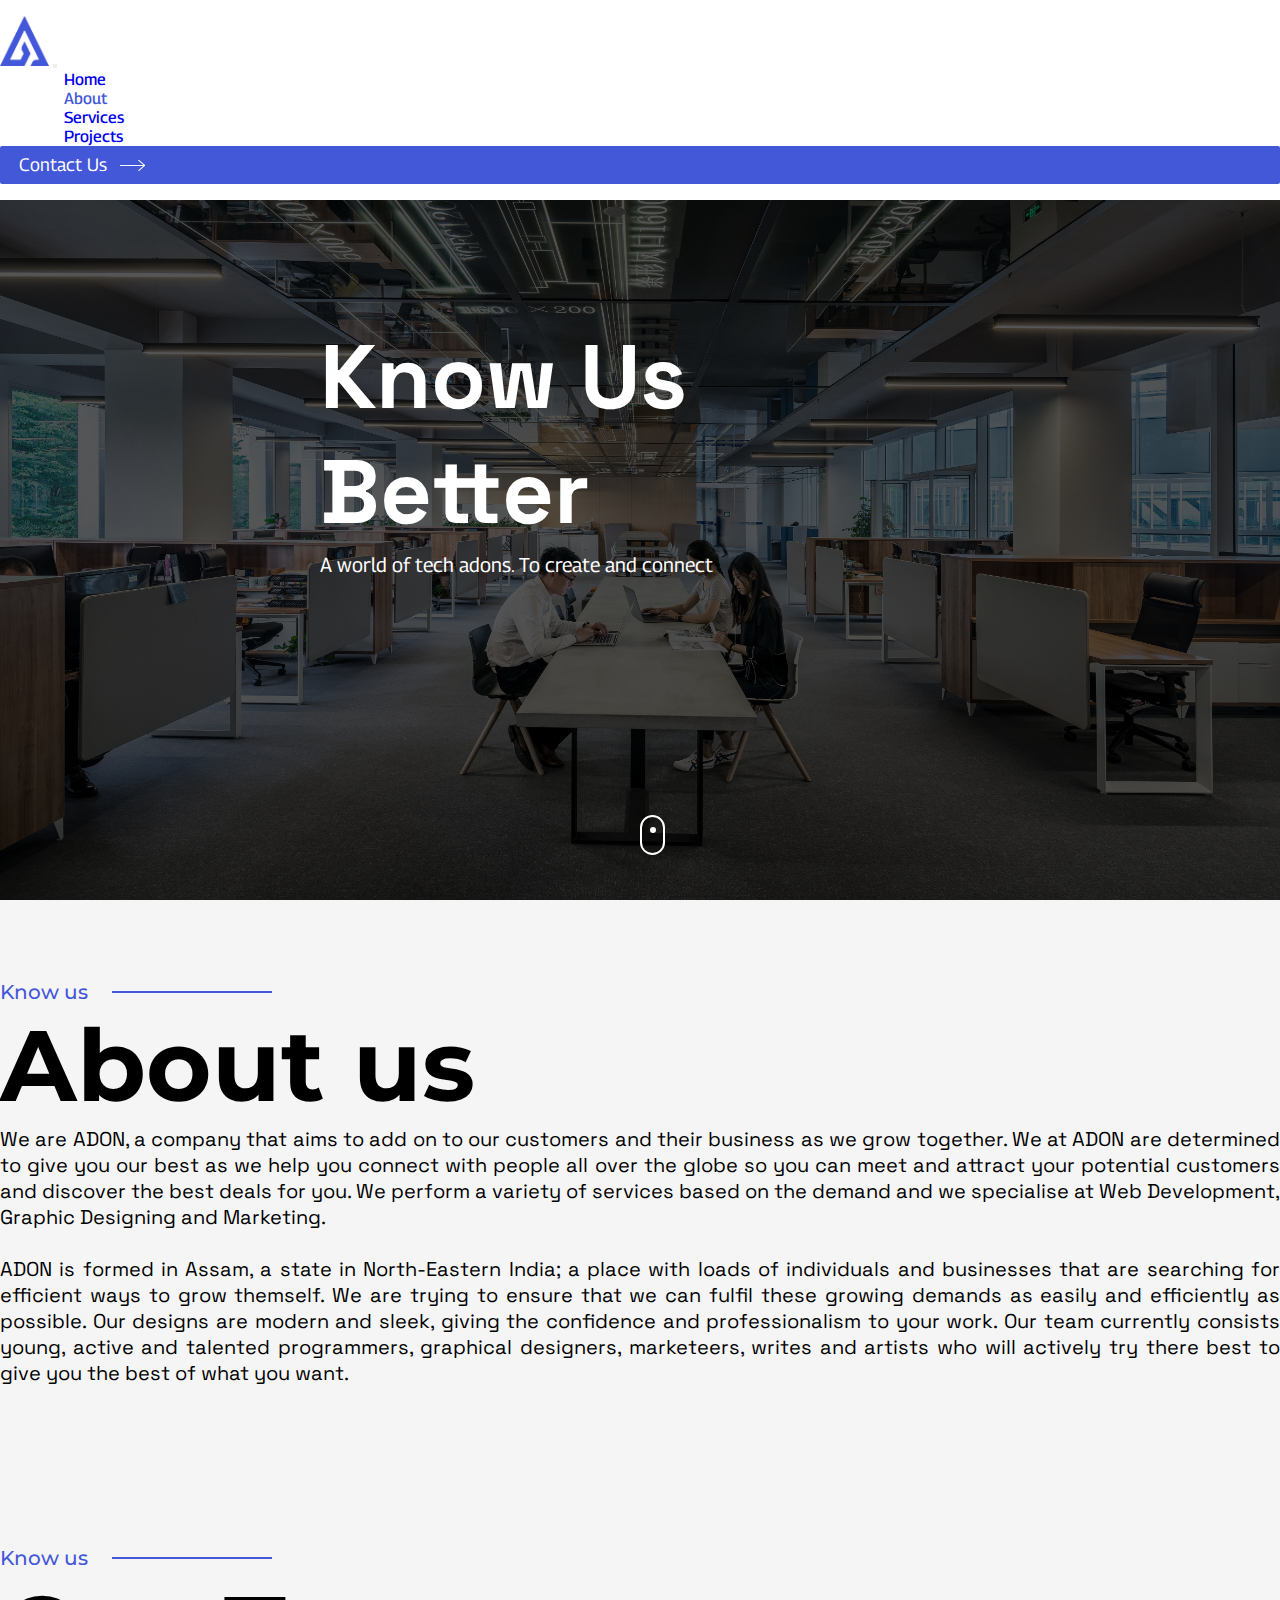
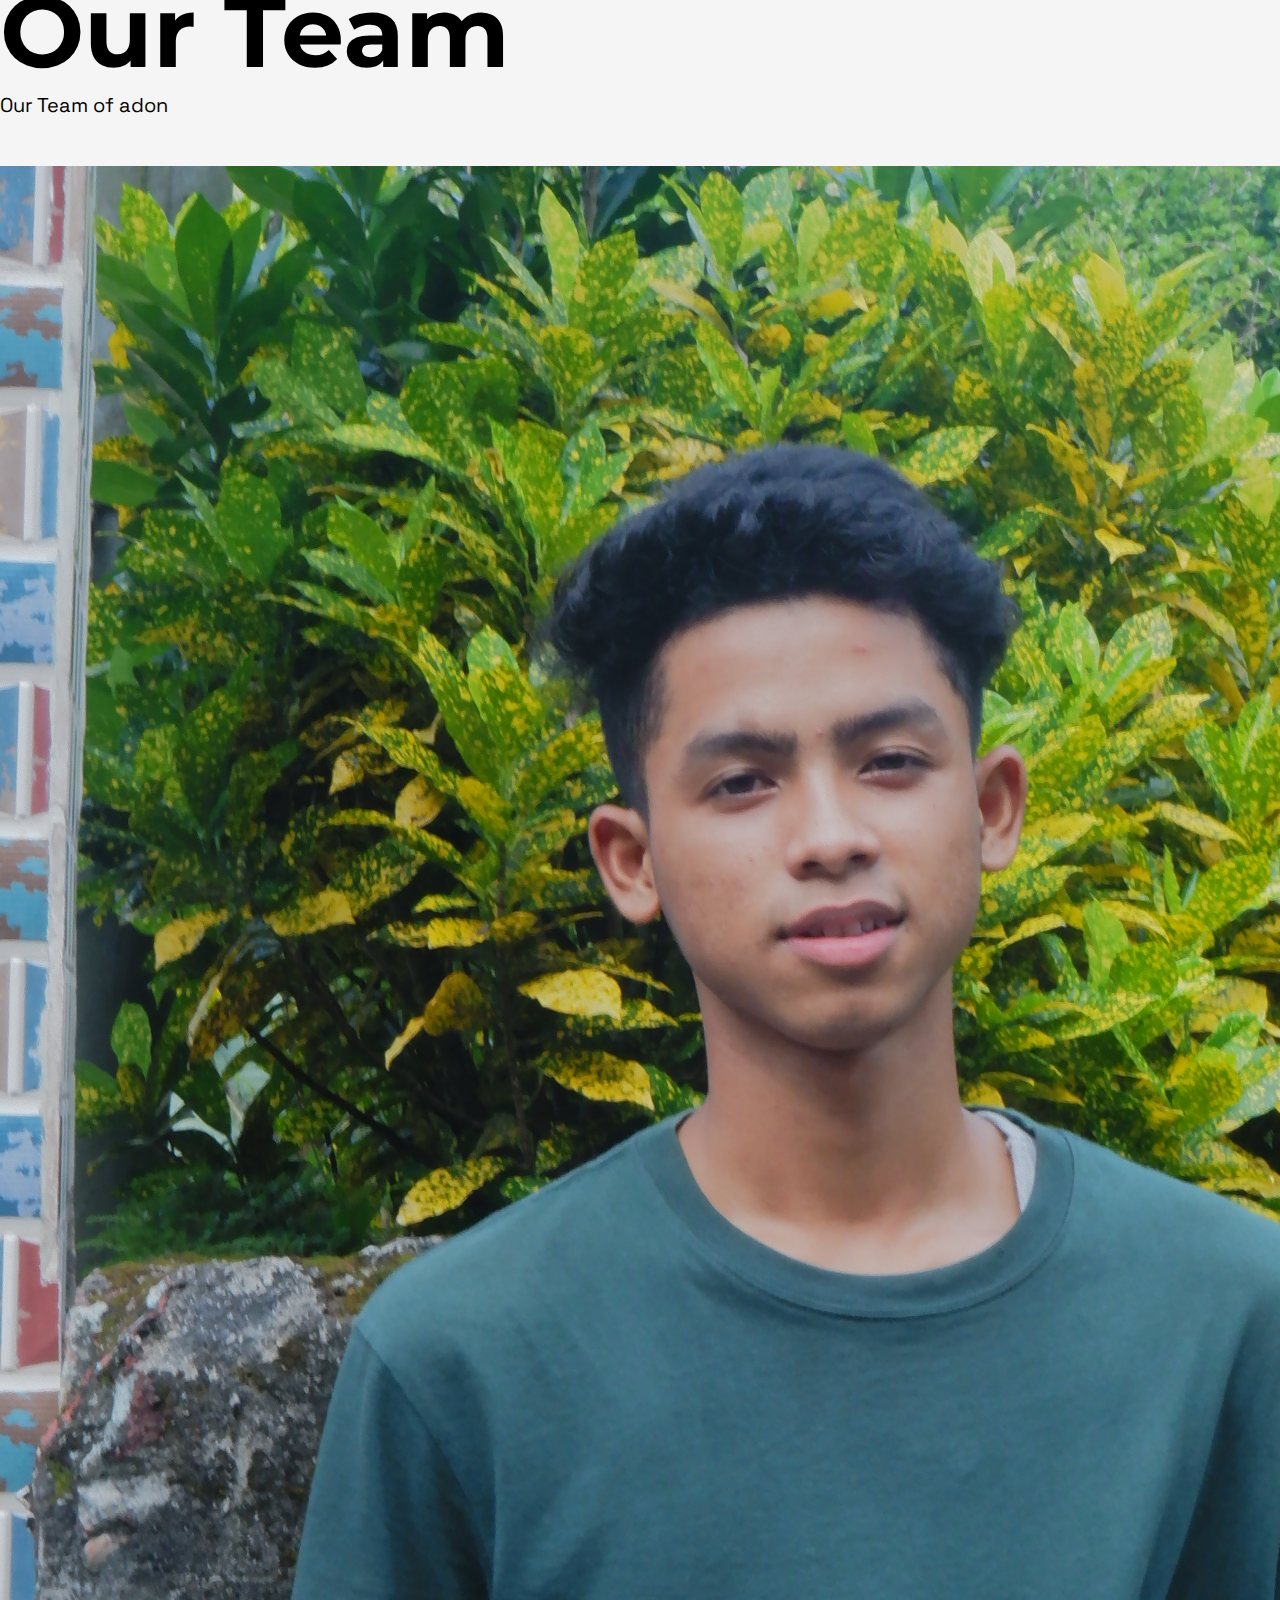
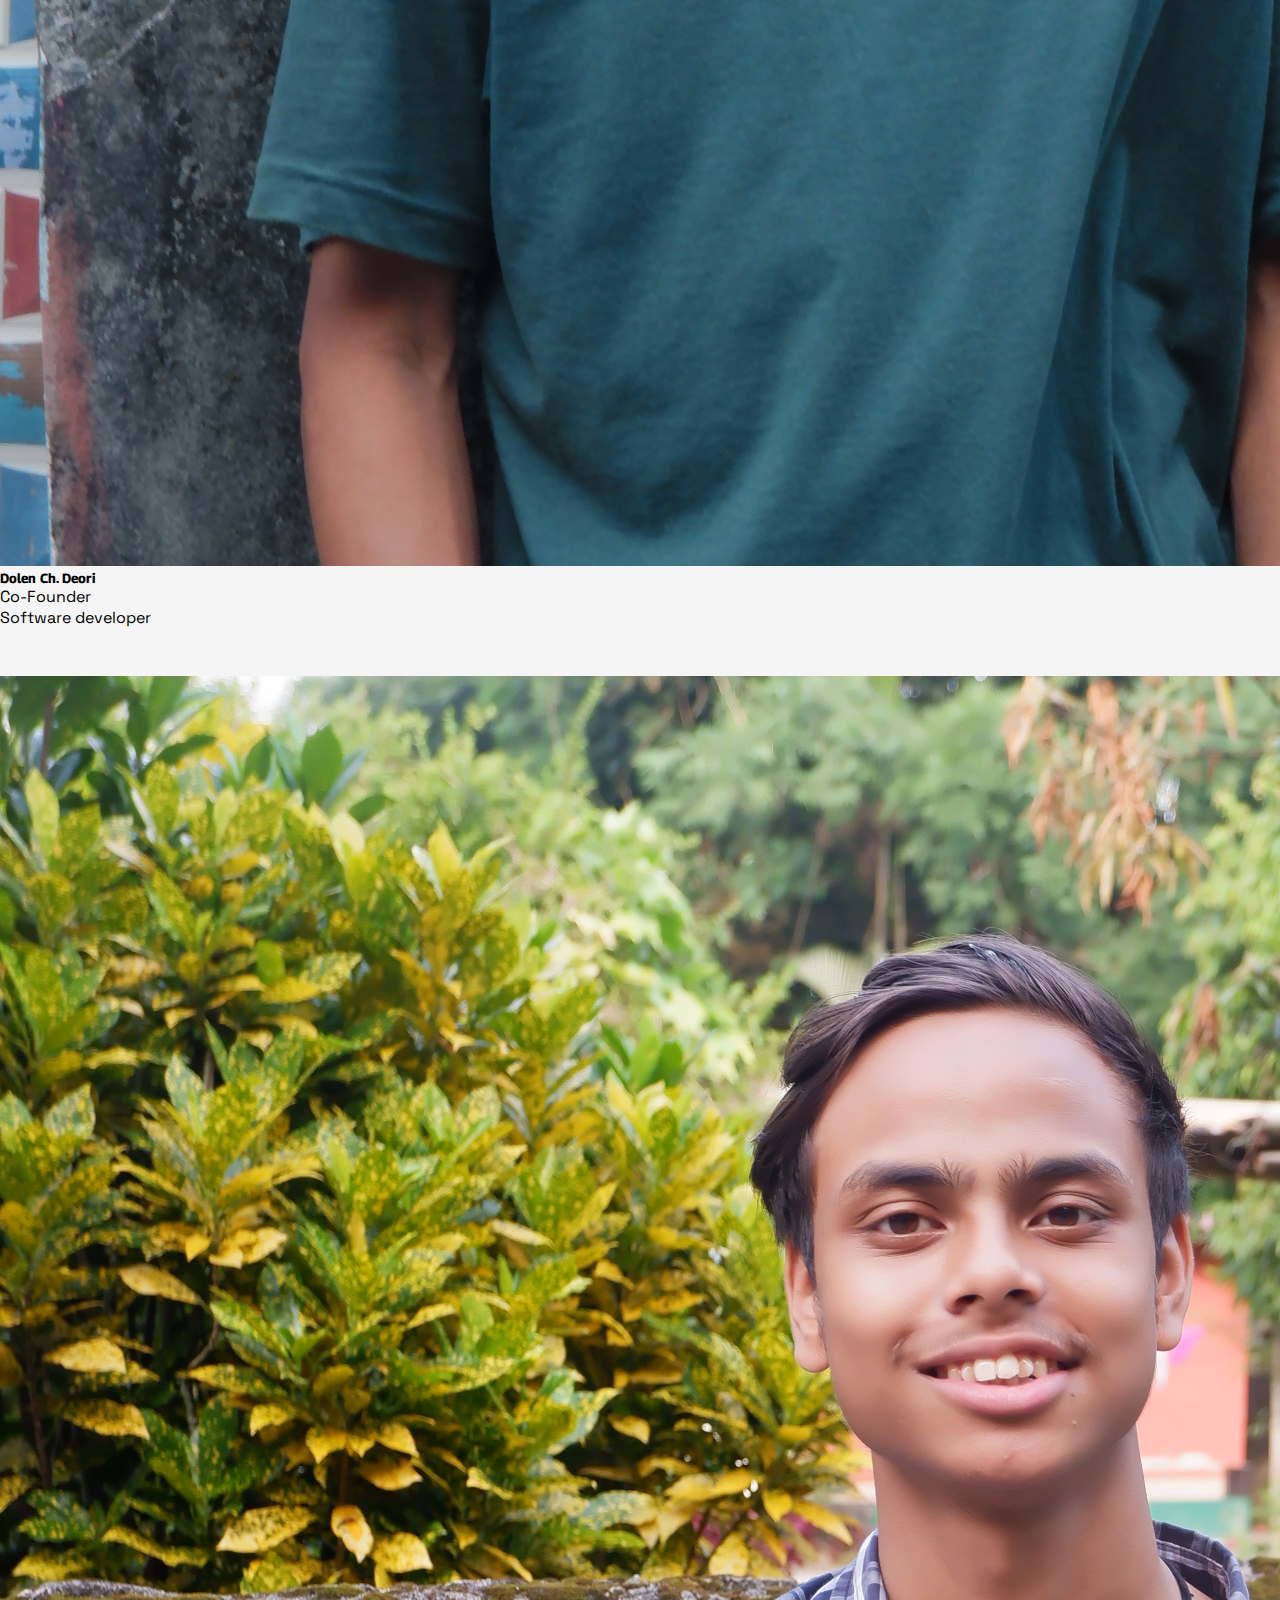
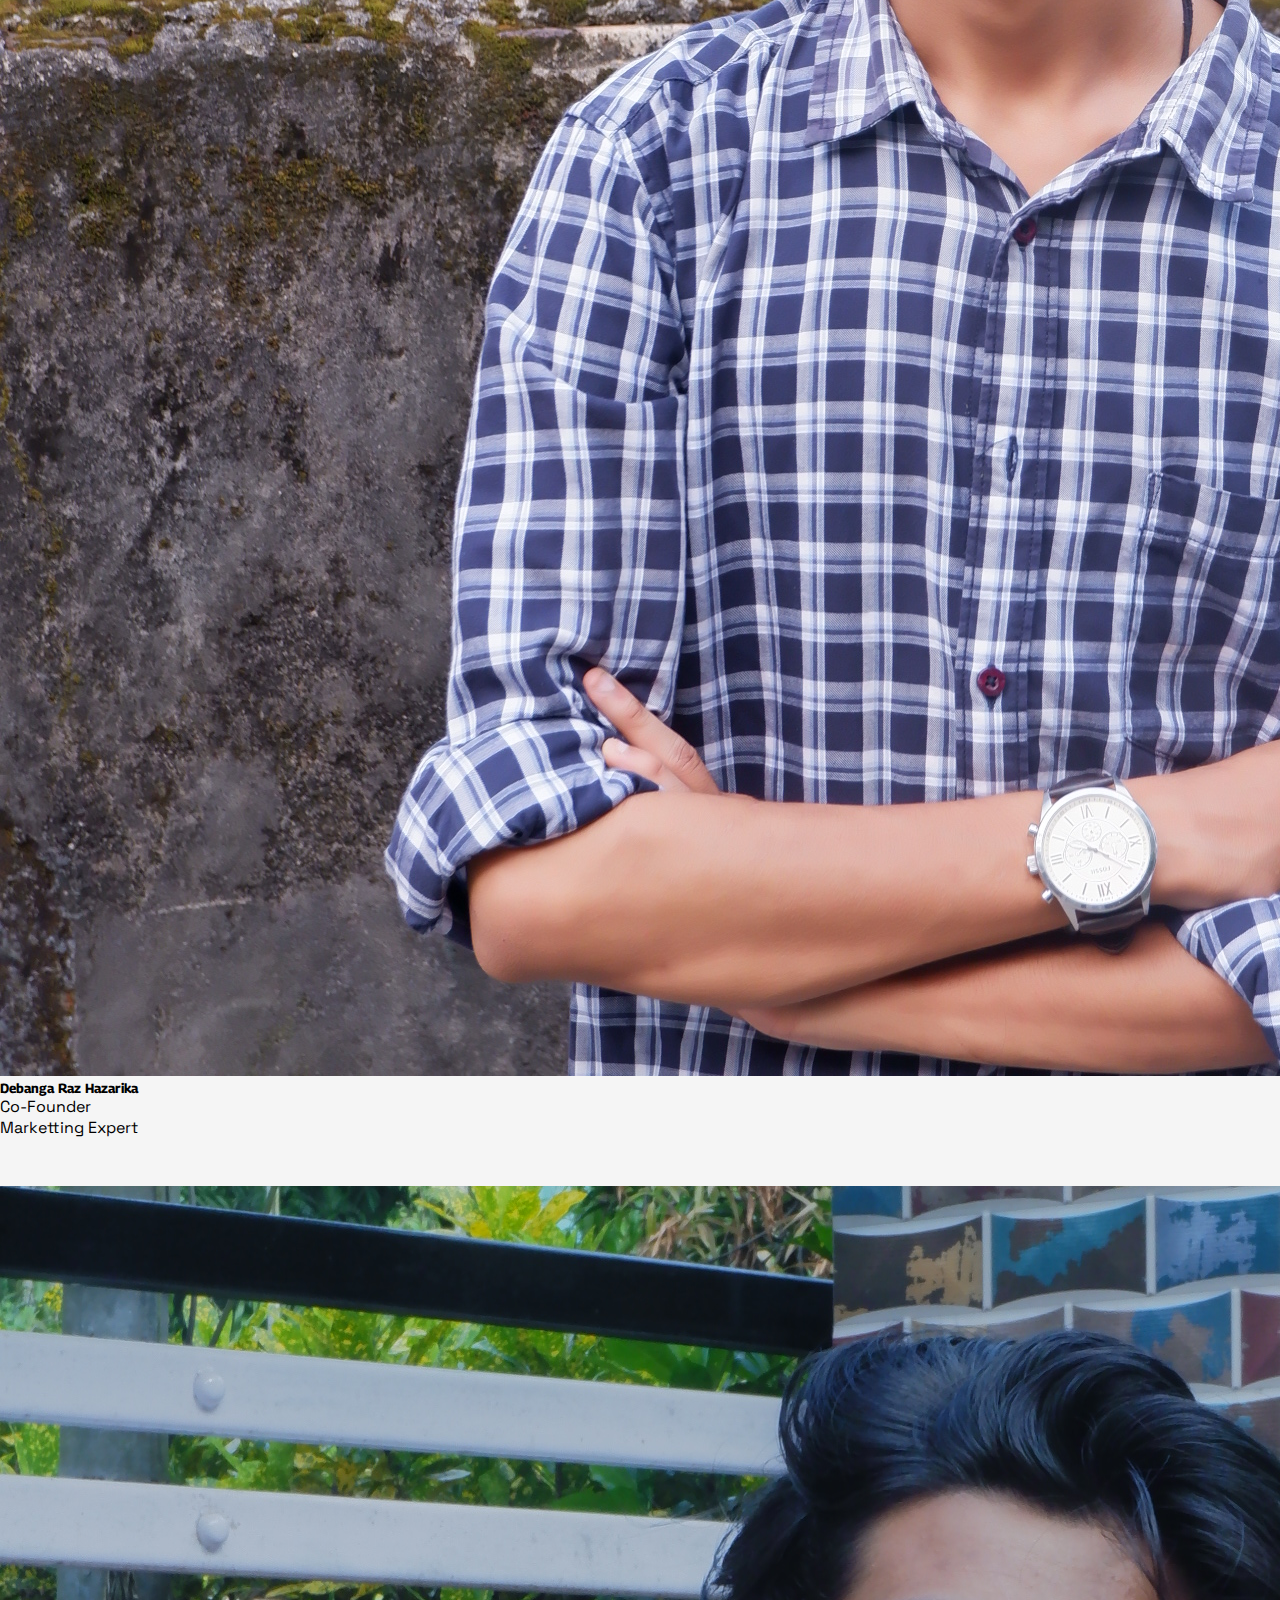
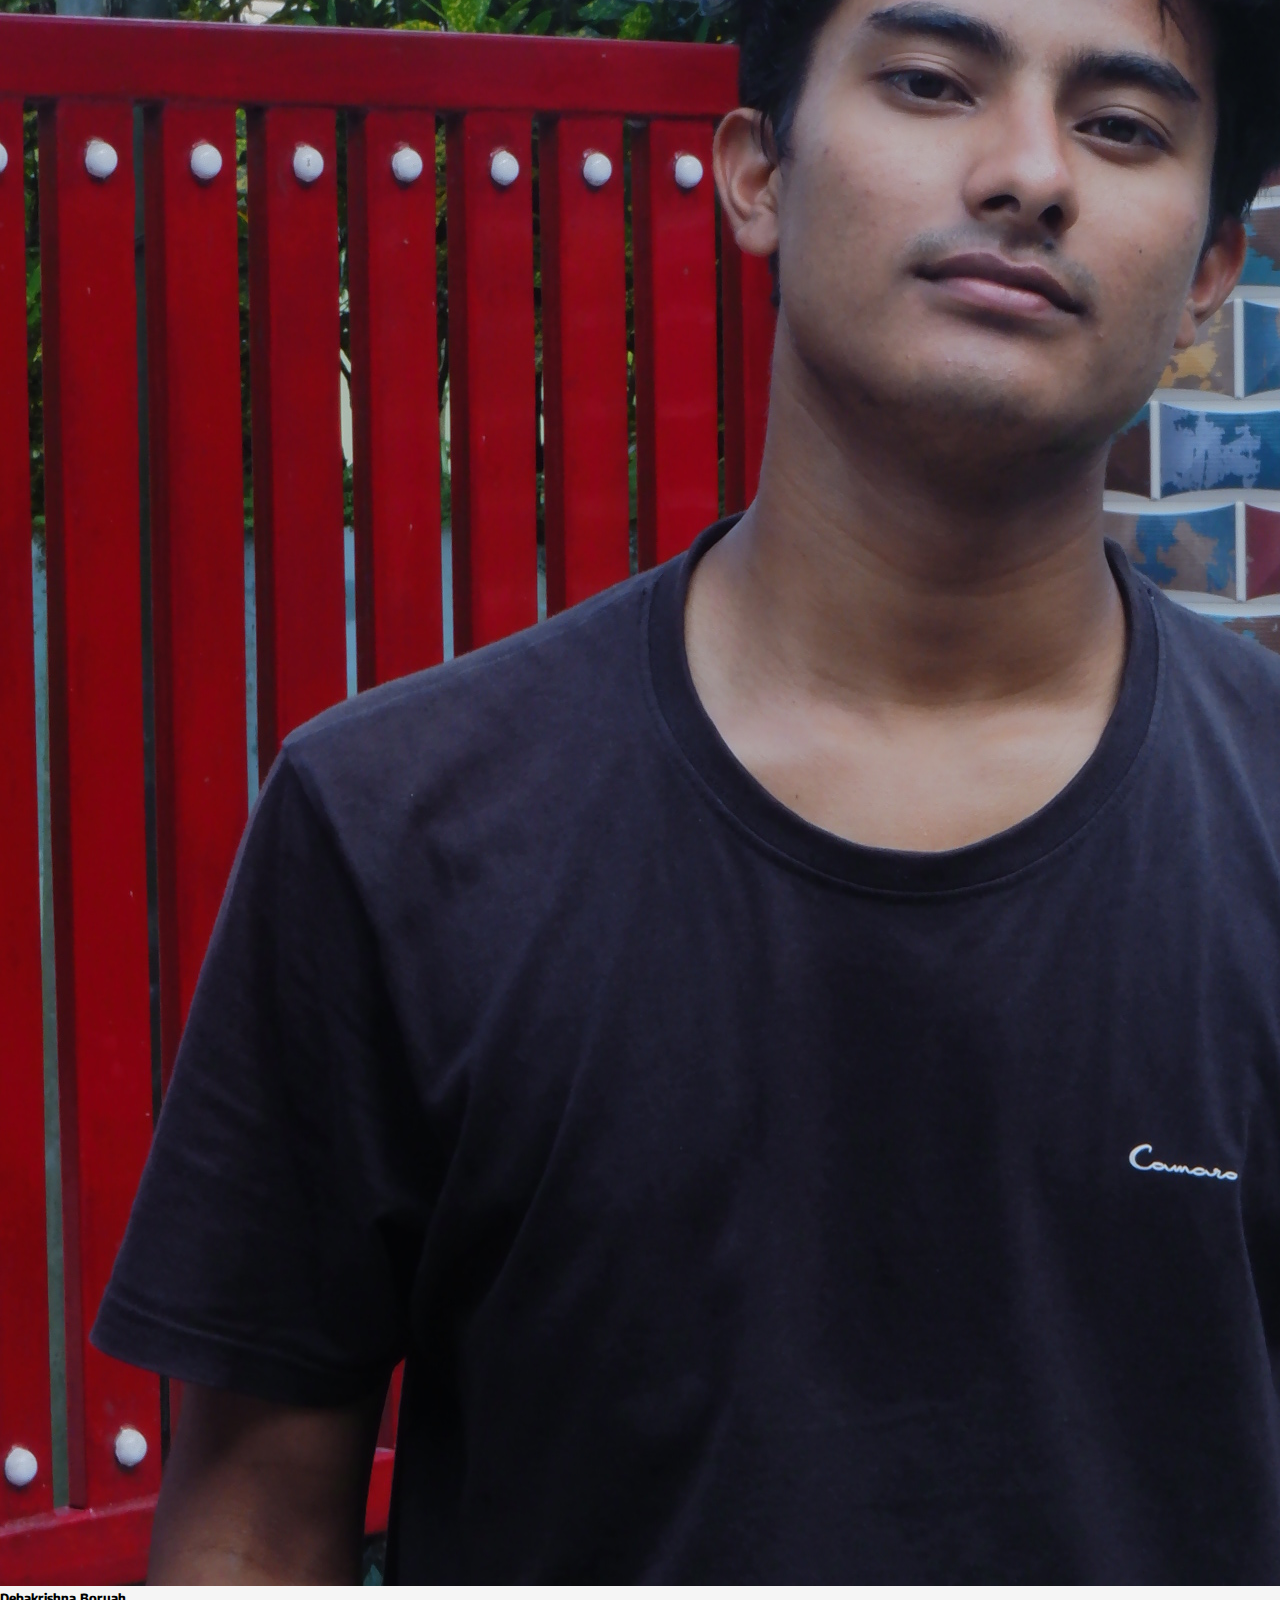
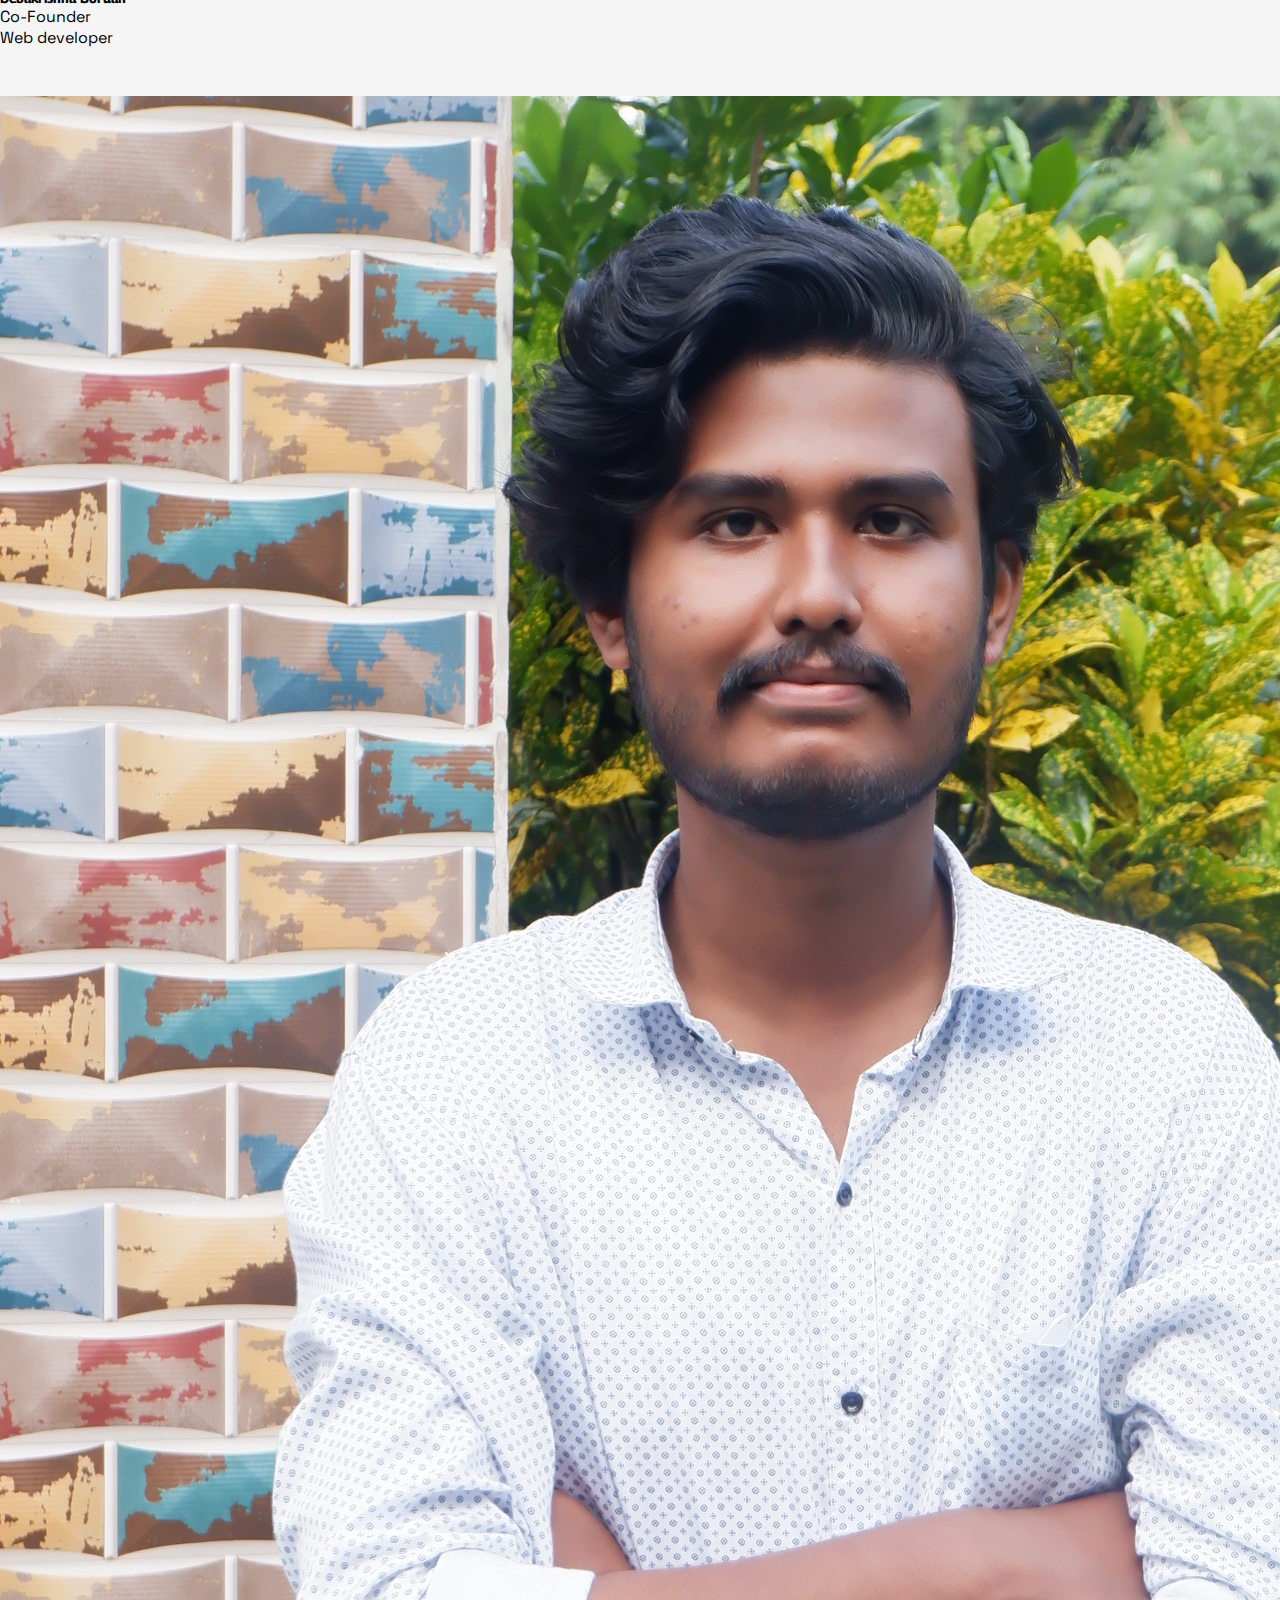
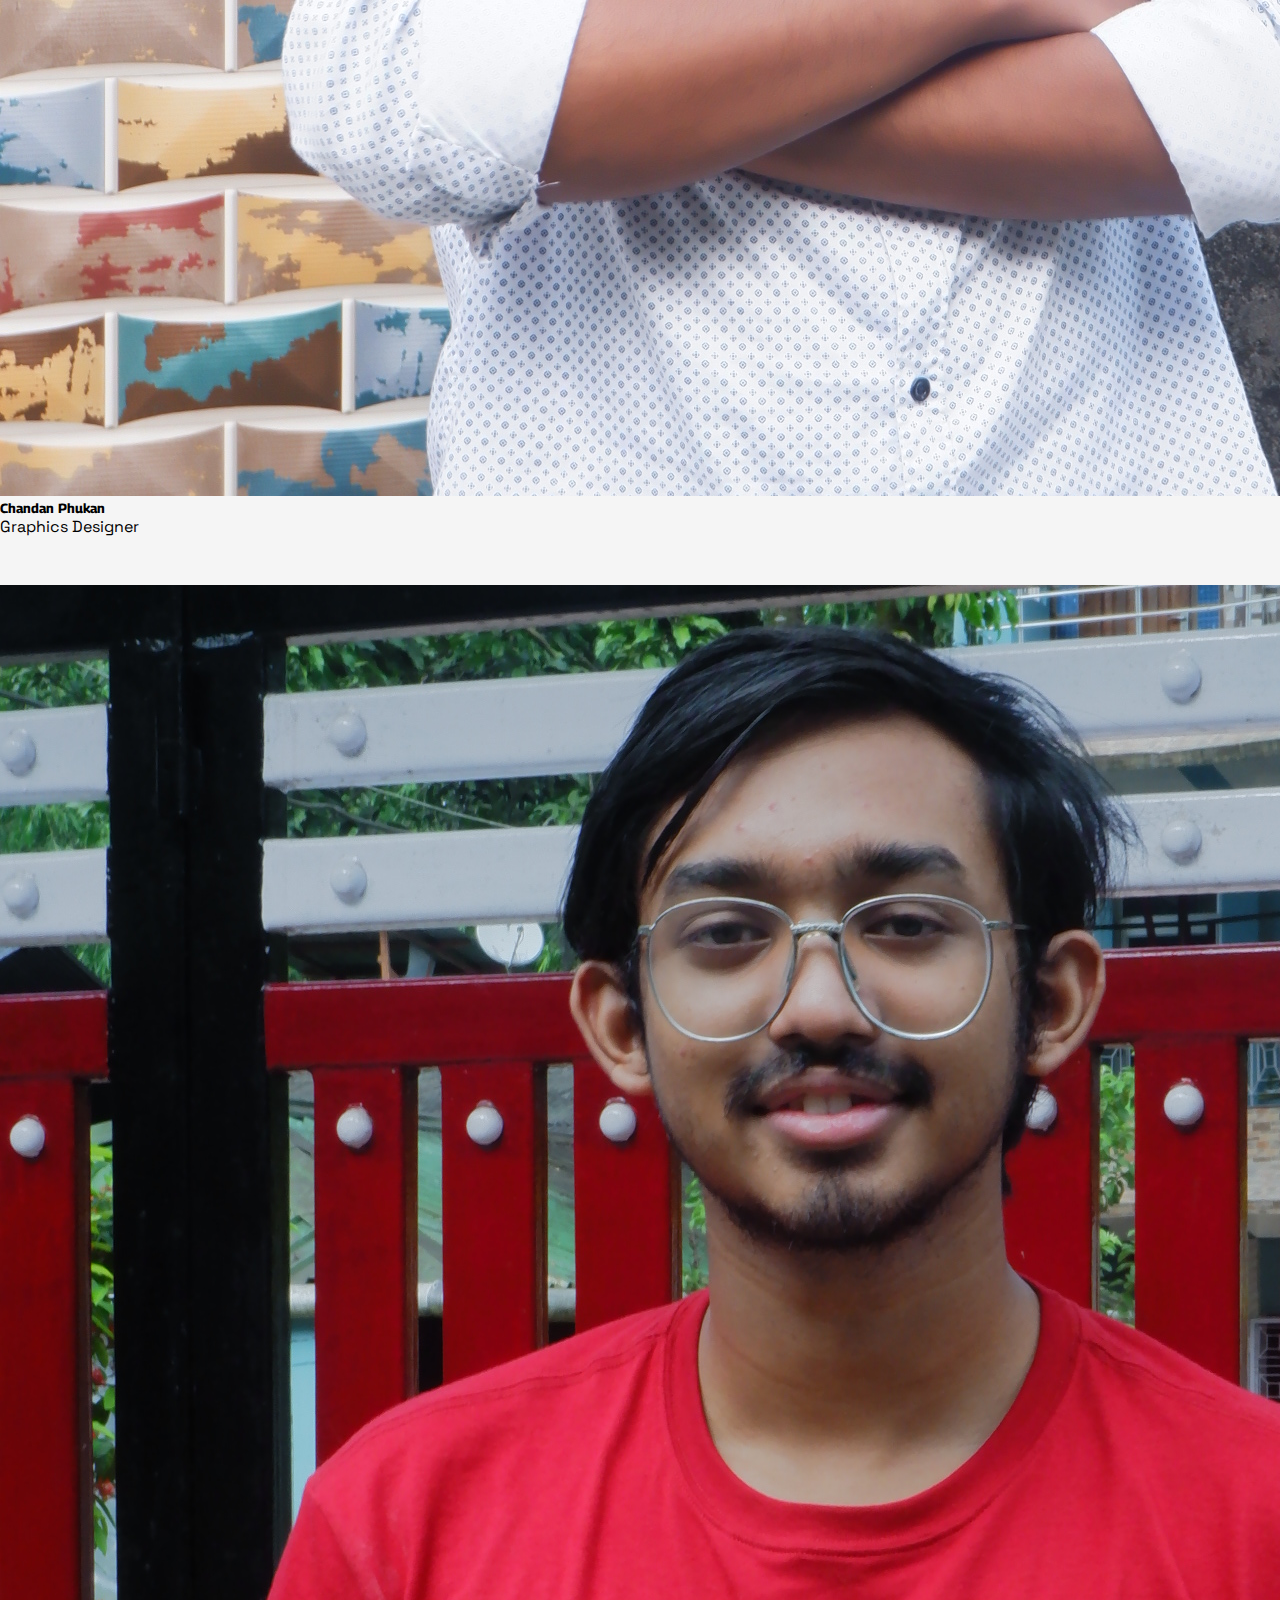
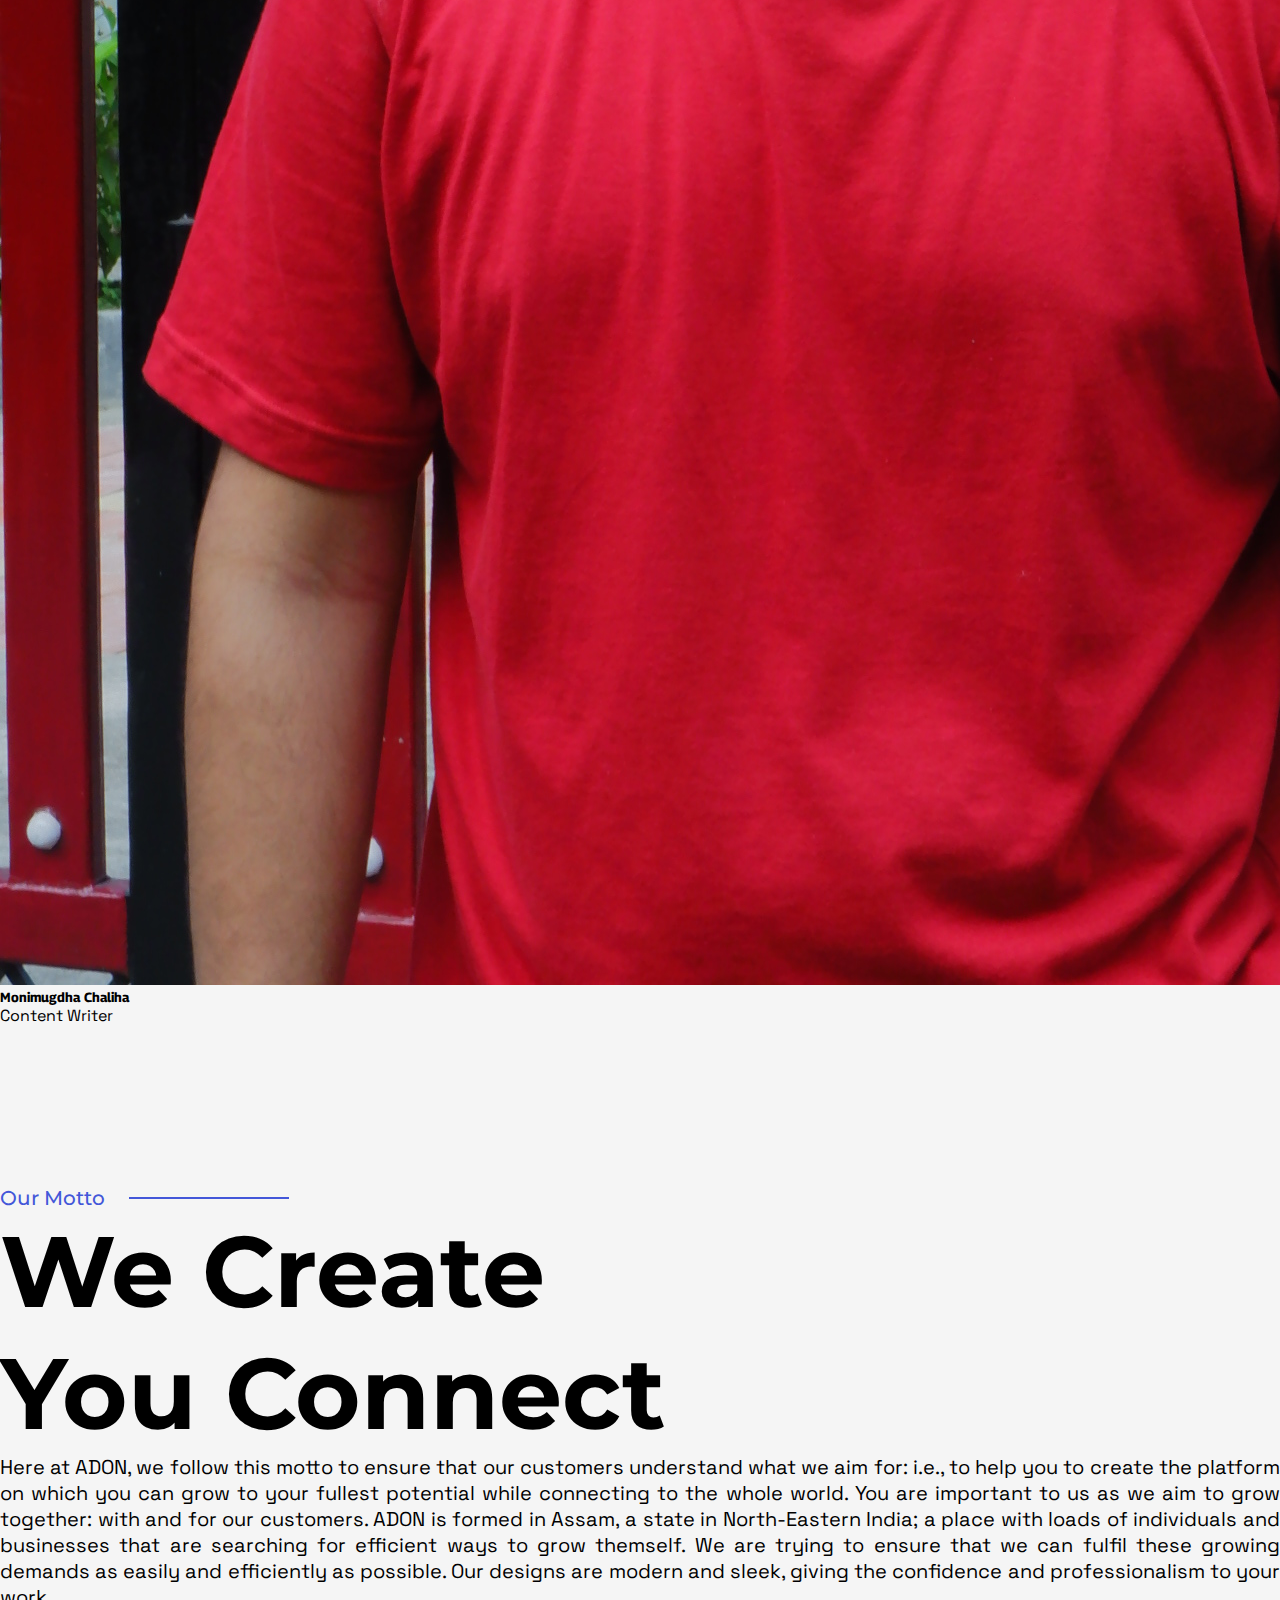
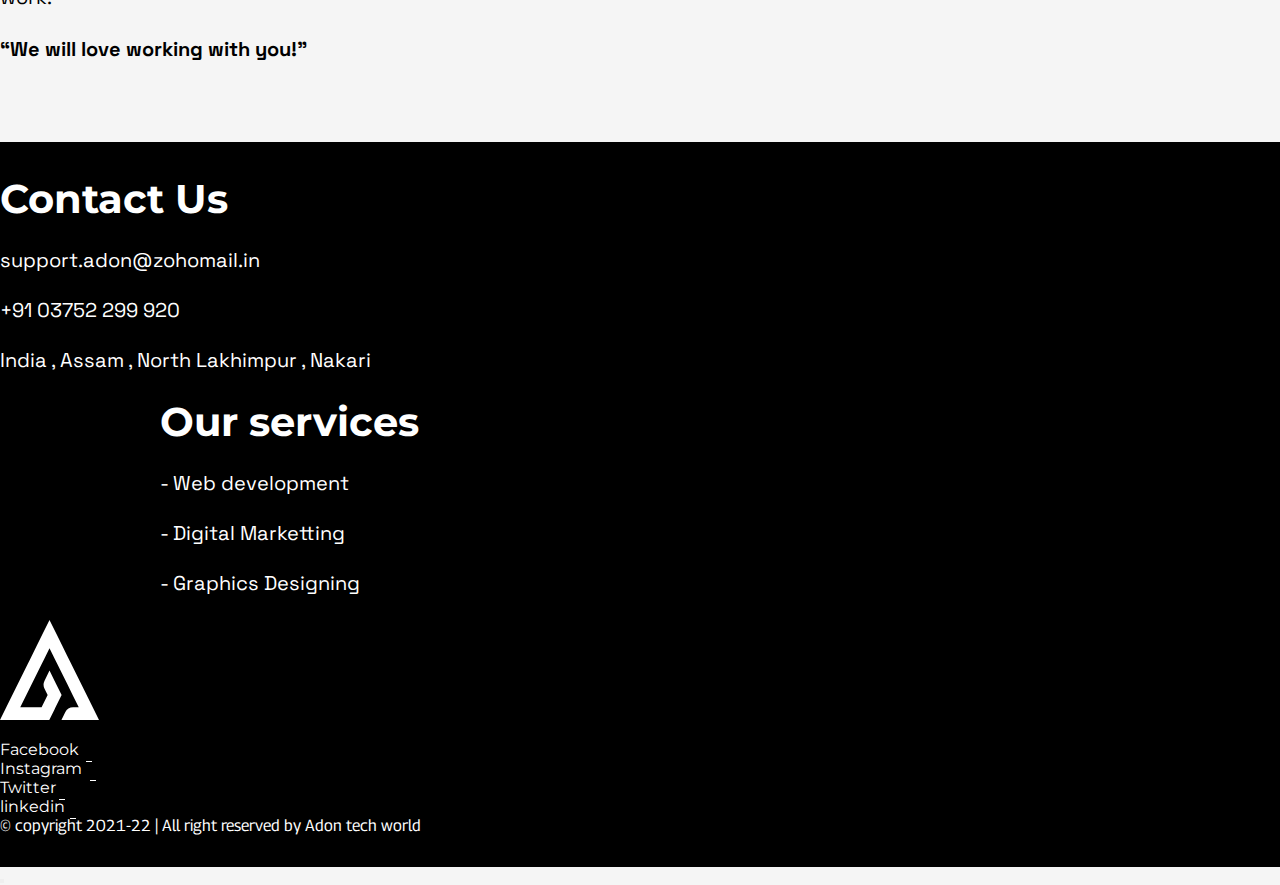
==== commit 9c35b82c: "Update about.html" ====
--- a/about.html
+++ b/about.html
@@ -9,10 +9,13 @@
     <!-- Bootstrap CSS -->
     <link href="https://cdn.jsdelivr.net/npm/bootstrap@5.0.2/dist/css/bootstrap.min.css" rel="stylesheet" integrity="sha384-EVSTQN3/azprG1Anm3QDgpJLIm9Nao0Yz1ztcQTwFspd3yD65VohhpuuCOmLASjC" crossorigin="anonymous">
 
+    <!-- font awsome cdn -->
+    <link rel="stylesheet" href="https://use.fontawesome.com/releases/v5.15.4/css/all.css" integrity="sha384-DyZ88mC6Up2uqS4h/KRgHuoeGwBcD4Ng9SiP4dIRy0EXTlnuz47vAwmeGwVChigm" crossorigin="anonymous">
+
     <!-- custom css -->
     <link rel="stylesheet" href="./css/about.css">
 
-    <title>About · Adon Tech World </title>
+    <title>About | Adon Tech World </title>
   </head>
   <body>
     <div class="loader-wrapper">
@@ -30,7 +33,7 @@
               <div class="nav--area">
                 <nav class="navbar navbar-expand-lg navbar-light">
                   <div class="container">
-                    <a class="navbar-brand" href="#"><img src="./img/logo_files/adon_logo.png" alt=""></a>
+                    <a class="navbar-brand" href="index.html"><img src="./img/logo_files/adon_logo.png" alt=""></a>
                     <button class="navbar-toggler" data-bs-toggle="collapse" data-bs-target="#navbarSupportedContent" aria-controls="navbarSupportedContent" aria-expanded="false" aria-label="Toggle navigation">
                       <span class="navbar-toggler-icon"></span>
                     </button>
@@ -50,7 +53,7 @@
                         </li>
                       </ul>
                       <div class="d-flex ms-auto">
-                        <a href="#" class="link">
+                        <a href="contact.html" class="link">
                           <span class="mask">
                             <div class="link-container">
                               <span class="link-title1 title">Contact Us</span>
@@ -132,7 +135,7 @@
                   <div class="container">
                     <div class="row">
                       <div class="col-lg-4 col-sm-12 col-md-6 text-centered">
-                        <div class="card">
+                        <div class="card"  data-tilt data-tilt-scale="1"  data-tilt-glare data-tilt-max-glare="0.3">
                           <img src="./img/team/dolen.jpg" class="card-img-top" alt="Dolen Ch. Deori">
                           <div class="card-body">
                             <h5 class="card-title">Dolen Ch. Deori</h5>
@@ -141,16 +144,16 @@
                         </div>
                       </div>
                       <div class="col-lg-4 col-sm-12 col-md-6 text-centered">
-                        <div class="card">
+                        <div class="card" data-tilt data-tilt-scale="1"  data-tilt-glare data-tilt-max-glare="0.3">
                           <img src="./img/team/debanga.jpg" class="card-img-top" alt="Debanga Raz Hazorika">
                           <div class="card-body">
-                            <h5 class="card-title">Debanga Raz Hazorika</h5>
+                            <h5 class="card-title">Debanga Raz Hazarika</h5>
                             <p class="card-text">Co-Founder <br> Marketting Expert</p>
                           </div>
                         </div>
                       </div>
                       <div class="col-lg-4 col-sm-12 col-md-6 text-centered">
-                        <div class="card">
+                        <div class="card" data-tilt data-tilt-scale="1"  data-tilt-glare data-tilt-max-glare="0.3">
                           <img src="./img/team/debakrishna.jpg" class="card-img-top" alt="Debakrishna Boruah">
                           <div class="card-body">
                             <h5 class="card-title">Debakrishna Boruah</h5>
@@ -159,7 +162,7 @@
                         </div>
                       </div>
                       <div class="col-lg-4 col-sm-12 col-md-6 text-centered">
-                        <div class="card">
+                        <div class="card" data-tilt data-tilt-scale="1"  data-tilt-glare data-tilt-max-glare="0.3">
                           <img src="./img/team/chandan.jpg" class="card-img-top" alt="Chandan Phukan">
                           <div class="card-body">
                             <h5 class="card-title">Chandan Phukan</h5>
@@ -168,7 +171,7 @@
                         </div>
                       </div>
                       <div class="col-lg-4 col-sm-12 col-md-6 text-centered">
-                        <div class="card">
+                        <div class="card" data-tilt data-tilt-scale="1"  data-tilt-glare data-tilt-max-glare="0.3">
                           <img src="./img/team/monimugdha.jpg" class="card-img-top" alt="Monimugdha Chaliha">
                           <div class="card-body">
                             <h5 class="card-title">Monimugdha Chaliha</h5>
@@ -177,6 +180,26 @@
                         </div>
                       </div>
                     </div>
+                  </div>
+                </div>
+              </div>
+            </section>
+
+            <section class="section" id="section--2">
+              <div class="continer section--content--1">
+                <div class="content--left-section--1 container col-lg-12 col-md-12">
+                  <div class="content--left">
+                    <span class="subtitle">Our Motto<div class="line"></div></span>
+                    <h1 class="section--title">We Create <br> You Connect</h1>
+                    <p class="aboutPage--aboutUs">Here at ADON, we follow this motto to ensure that our customers understand what we aim for: i.e.,
+                      to help you to create the platform on which you can grow to your fullest potential while connecting 
+                      to the whole world. You are important to us as we aim to grow together: with and for our customers. 
+                      ADON is formed in Assam, a state in North-Eastern India; a place with loads of individuals and 
+                      businesses that are searching for efficient ways to grow themself. We are trying to ensure that we can 
+                      fulfil these growing demands as easily and efficiently as possible. Our designs are modern and sleek, 
+                      giving the confidence and professionalism to your work. <br> <br>
+                      <b>“We will love working with you!”</b>
+                    </p>
                   </div>
                 </div>
               </div>
@@ -184,6 +207,69 @@
           </main>
     </div>
 
+    <footer class="footer_area">
+      <div class="container mt-5">
+        <div class="row">
+          <div class="col-lg-6 col-sm-12 col-md-12">
+            <div class="footer--contact-area">
+              <h1 class="footer-title" id="title--contact">Contact Us</h1>
+              <ul>
+                <li class="footer-list">support.adon@zohomail.in</li>
+                <li class="footer-list">+91 03752 299 920</li>
+                <li class="footer-list">India , Assam , North Lakhimpur , Nakari</li>
+              </ul>
+            </div>
+          </div>
+          <div class="col-lg-6 col-sm-12 col-md-12">
+            <div class="footer--service-area">
+              <h1 class="footer-title">
+                Our services
+              </h1>
+              <ul>
+                <li class="footer-list"><a href="#">- Web development</a></li>
+                <li class="footer-list"><a href="#">- Digital Marketting</a></li>
+                <li class="footer-list"><a href="#">- Graphics Designing</a></li>
+              </ul>
+            </div>
+          </div>
+        </div>
+      </div>
+      <div class="container text-center">
+        <div class="logo-area mb-3">
+          <img src="./img/logo_files/white_logo.svg" alt="">
+          <div class="container text-center">
+            <div class="col-lg-6 col-sm-12 m-auto social--links mt-4">
+              <div class="row">
+                <div class="col-lg-3 col-md-6 col-sm-6 mb-3" >
+                  <a href="#" class="animation--link">
+                    <span>Facebook</span>
+                  </a>
+                </div>
+                <div class="col-lg-3 col-md-6 col-sm-6 mb-3" >
+                  <a href="#" class="animation--link">
+                    <span>Instagram</span>
+                  </a>
+                </div>
+                <div class="col-lg-3 col-md-6 col-sm-6 mb-3" >
+                  <a href="#" class="animation--link">
+                    <span>Twitter</span>
+                  </a>
+                </div>
+                <div class="col-lg-3 col-md-6 col-sm-6 mb-3" >
+                  <a href="#" class="animation--link">
+                    <span>linkedin</span>
+                  </a>
+                </div>
+              </div>
+              </div>
+          </div>
+        </div>
+      </div>
+      <div class="container-fluid text-center mt-5">
+        <p class="copyrigh--text">&copy; copyright 2021-22 | All right reserved by Adon tech world</p>
+      </div>
+    </footer>
+
     <button class="btn" id="back2top"><i class="fas fa-chevron-up"></i></button>
 
     <!-- Option 1: Bootstrap Bundle with Popper -->
@@ -191,6 +277,7 @@
 
     <script src="./js/vendor/backtotop.js"></script>
 
+    <script src="./js/vendor/vanilla-tilt.js"></script>
     <!-- custom script -->
     <script src="./js/about.js"></script>
 
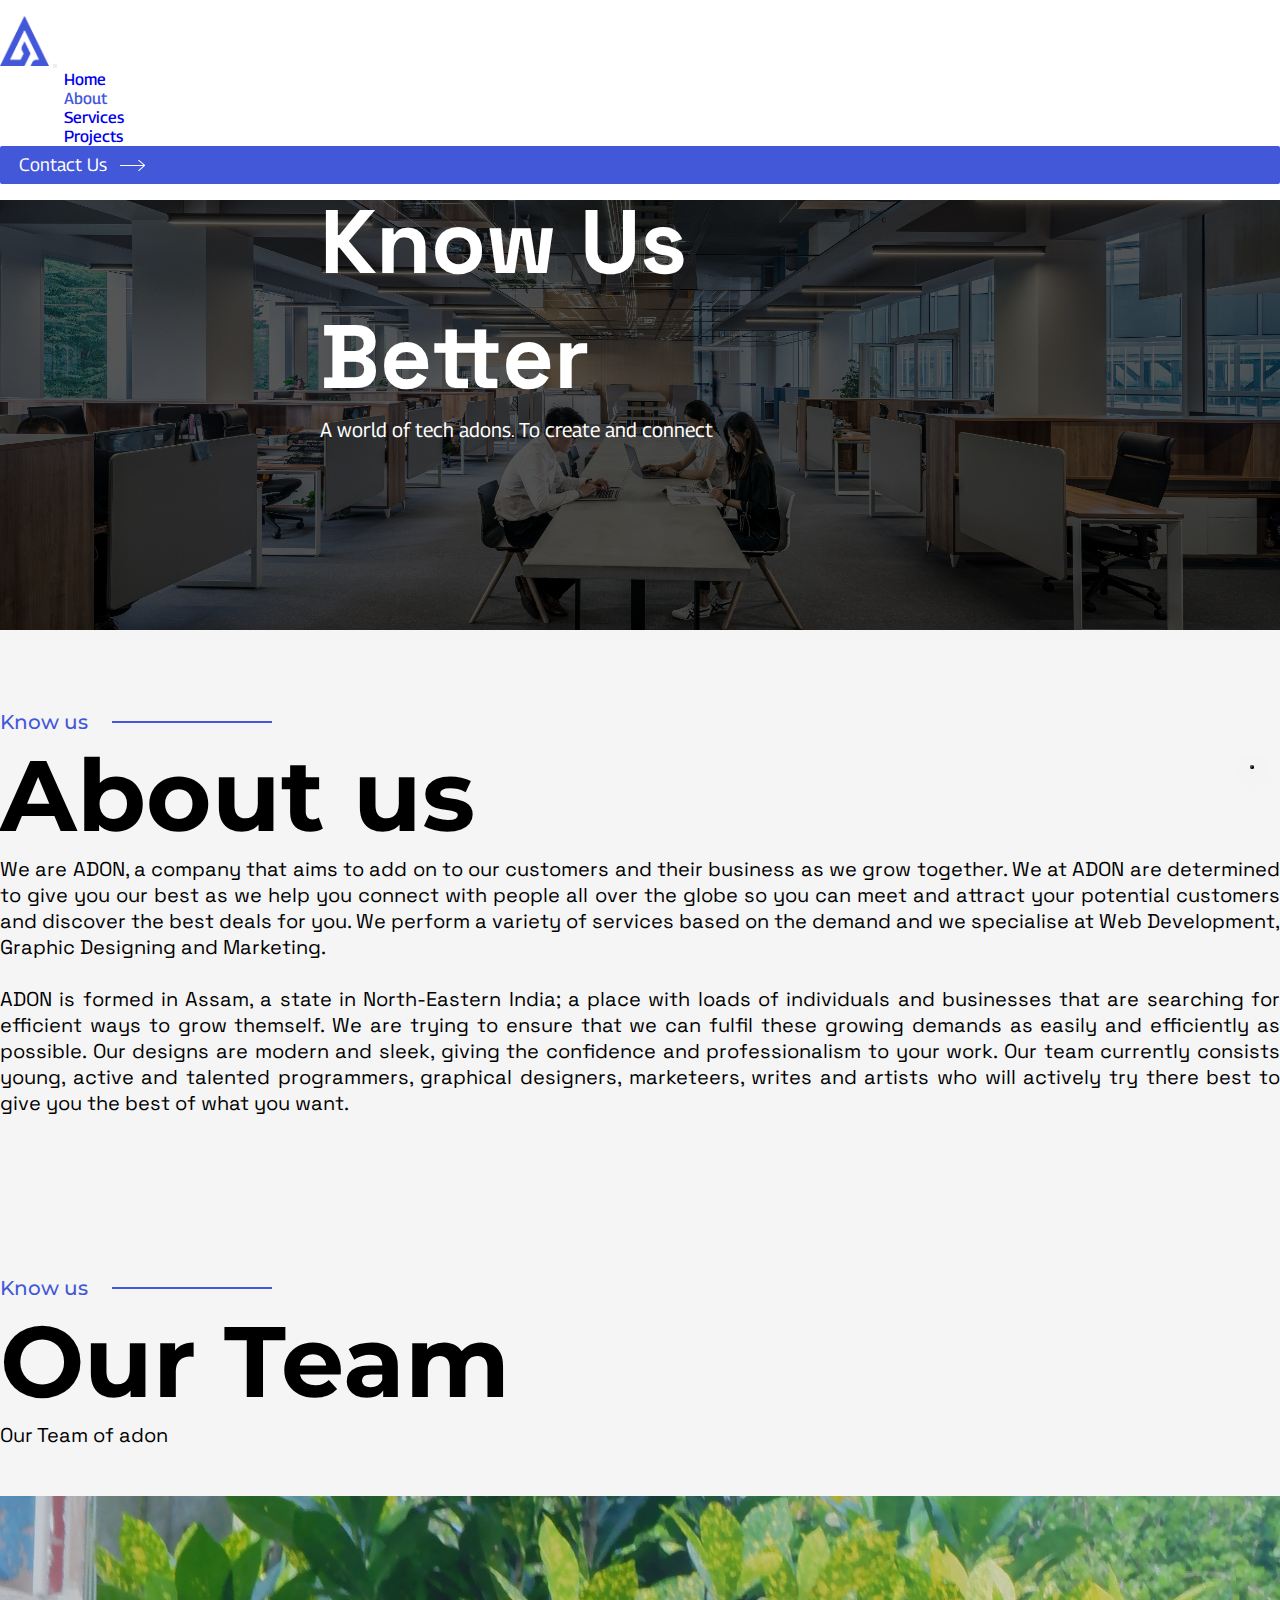
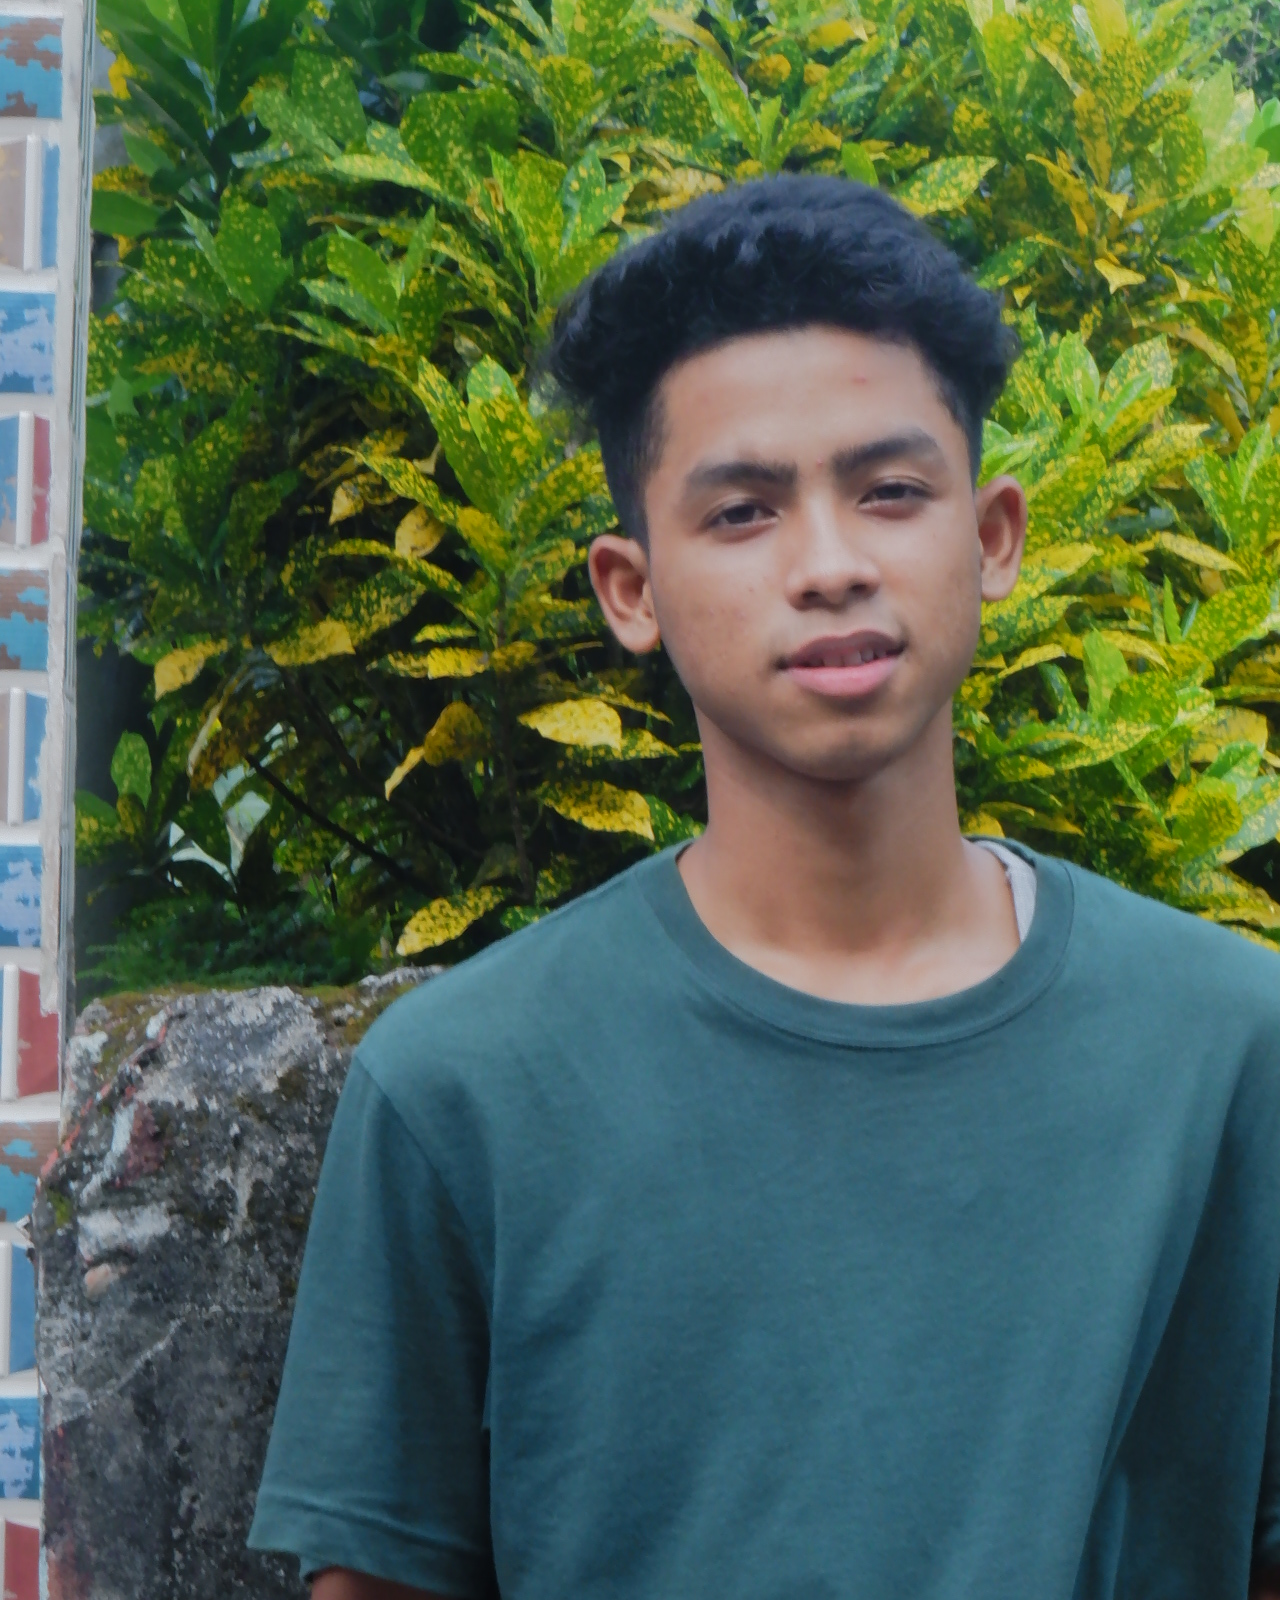
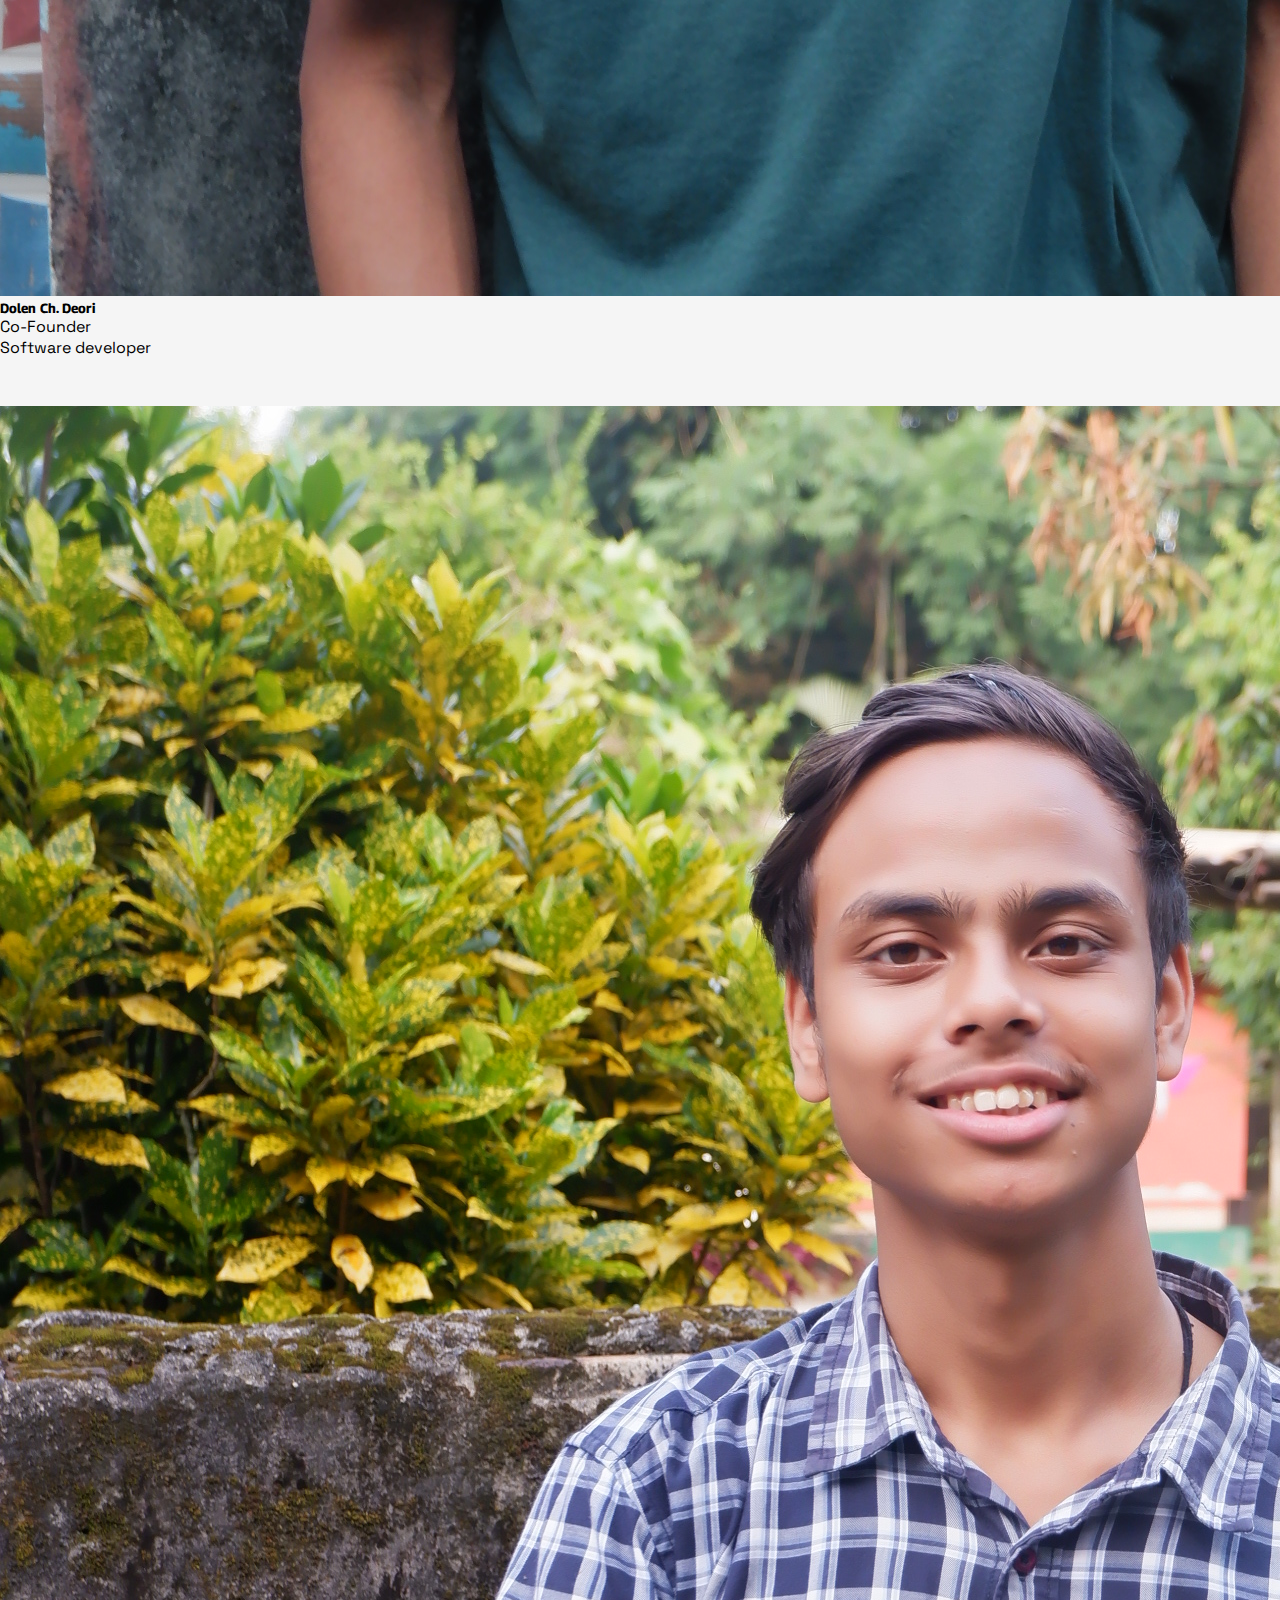
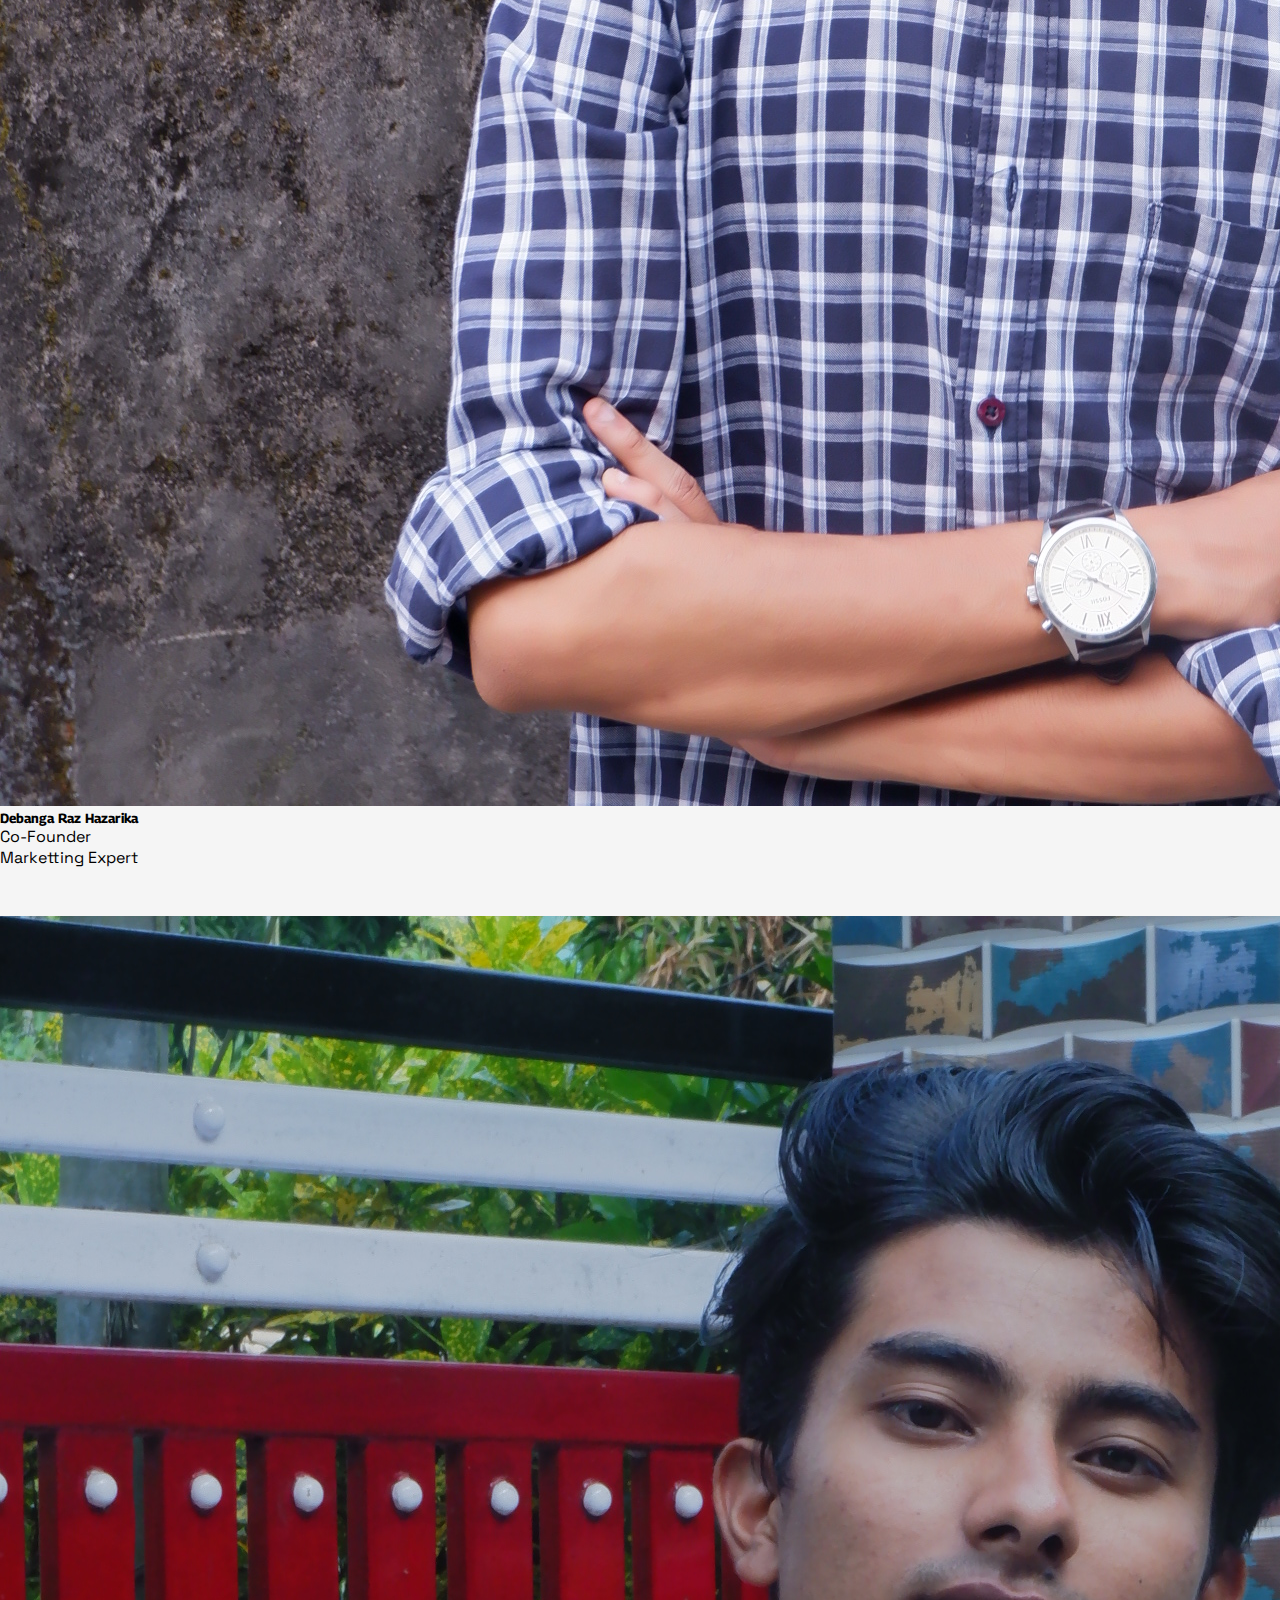
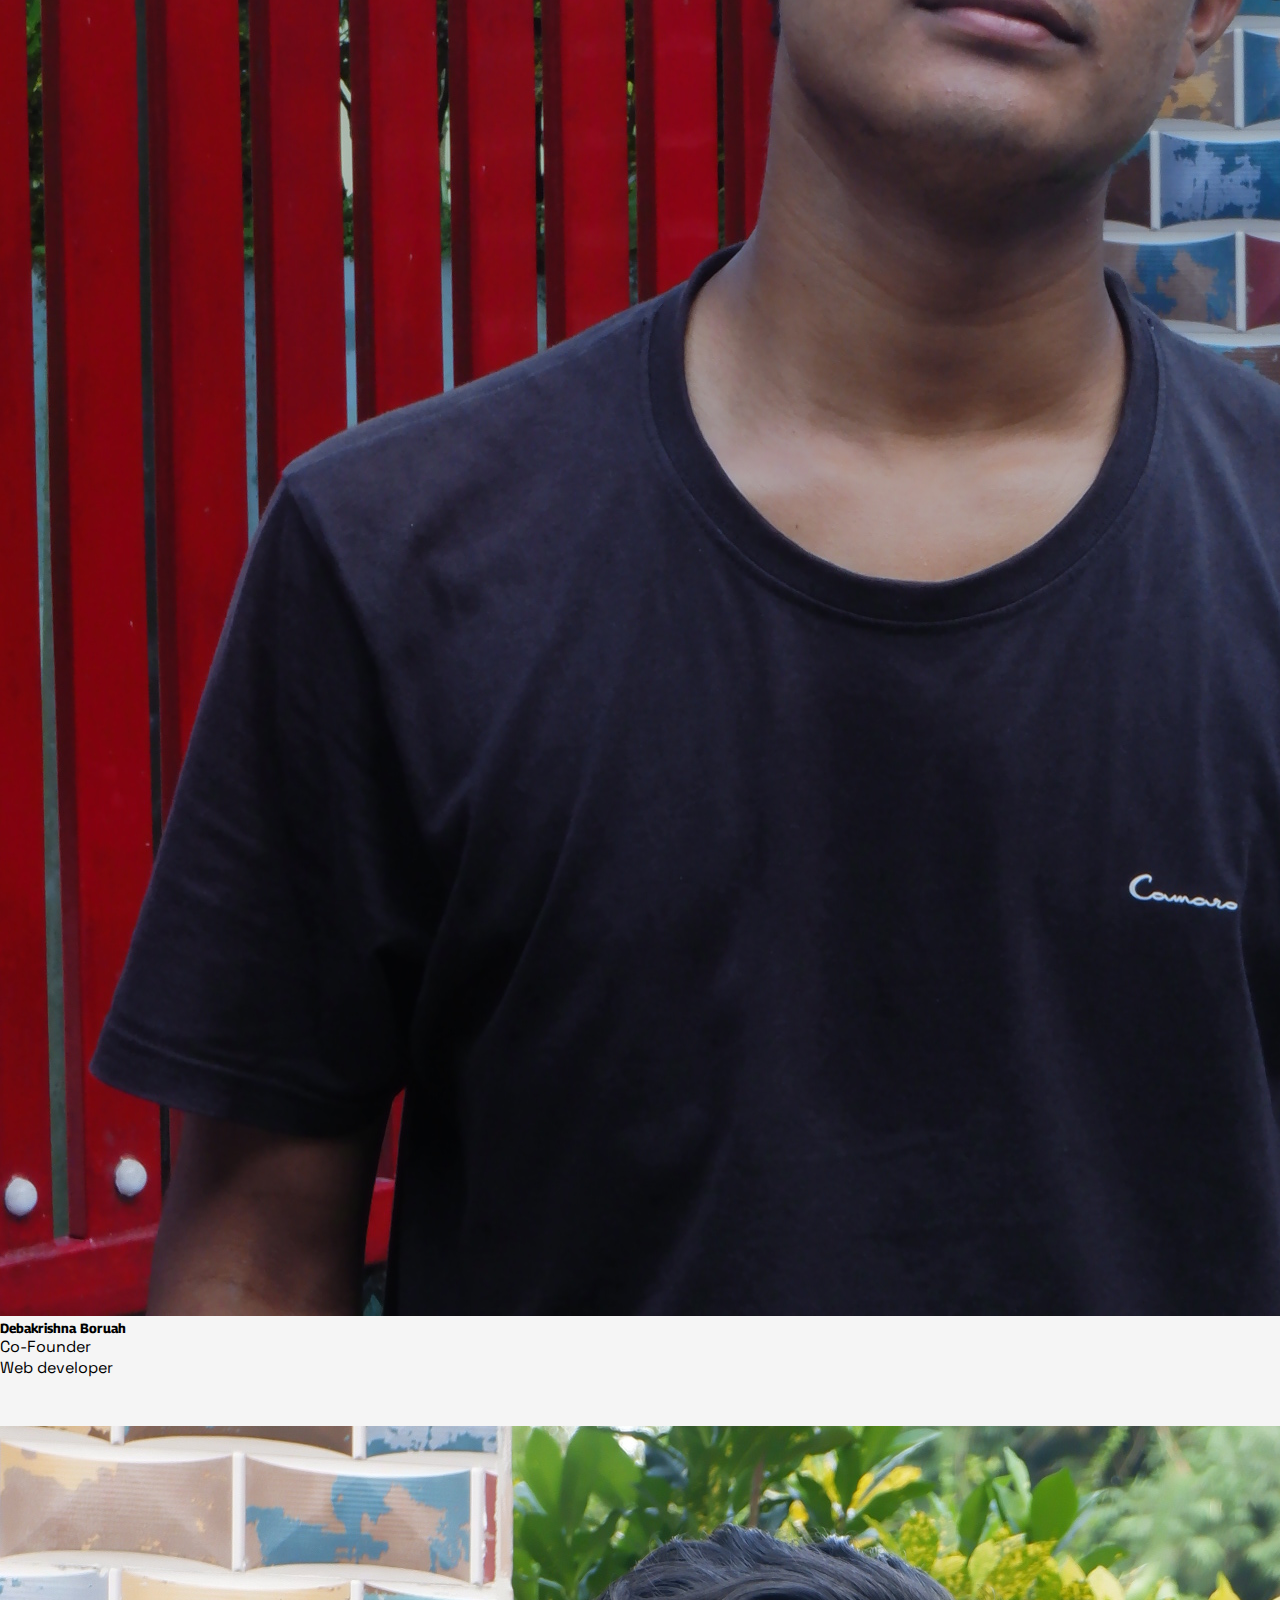
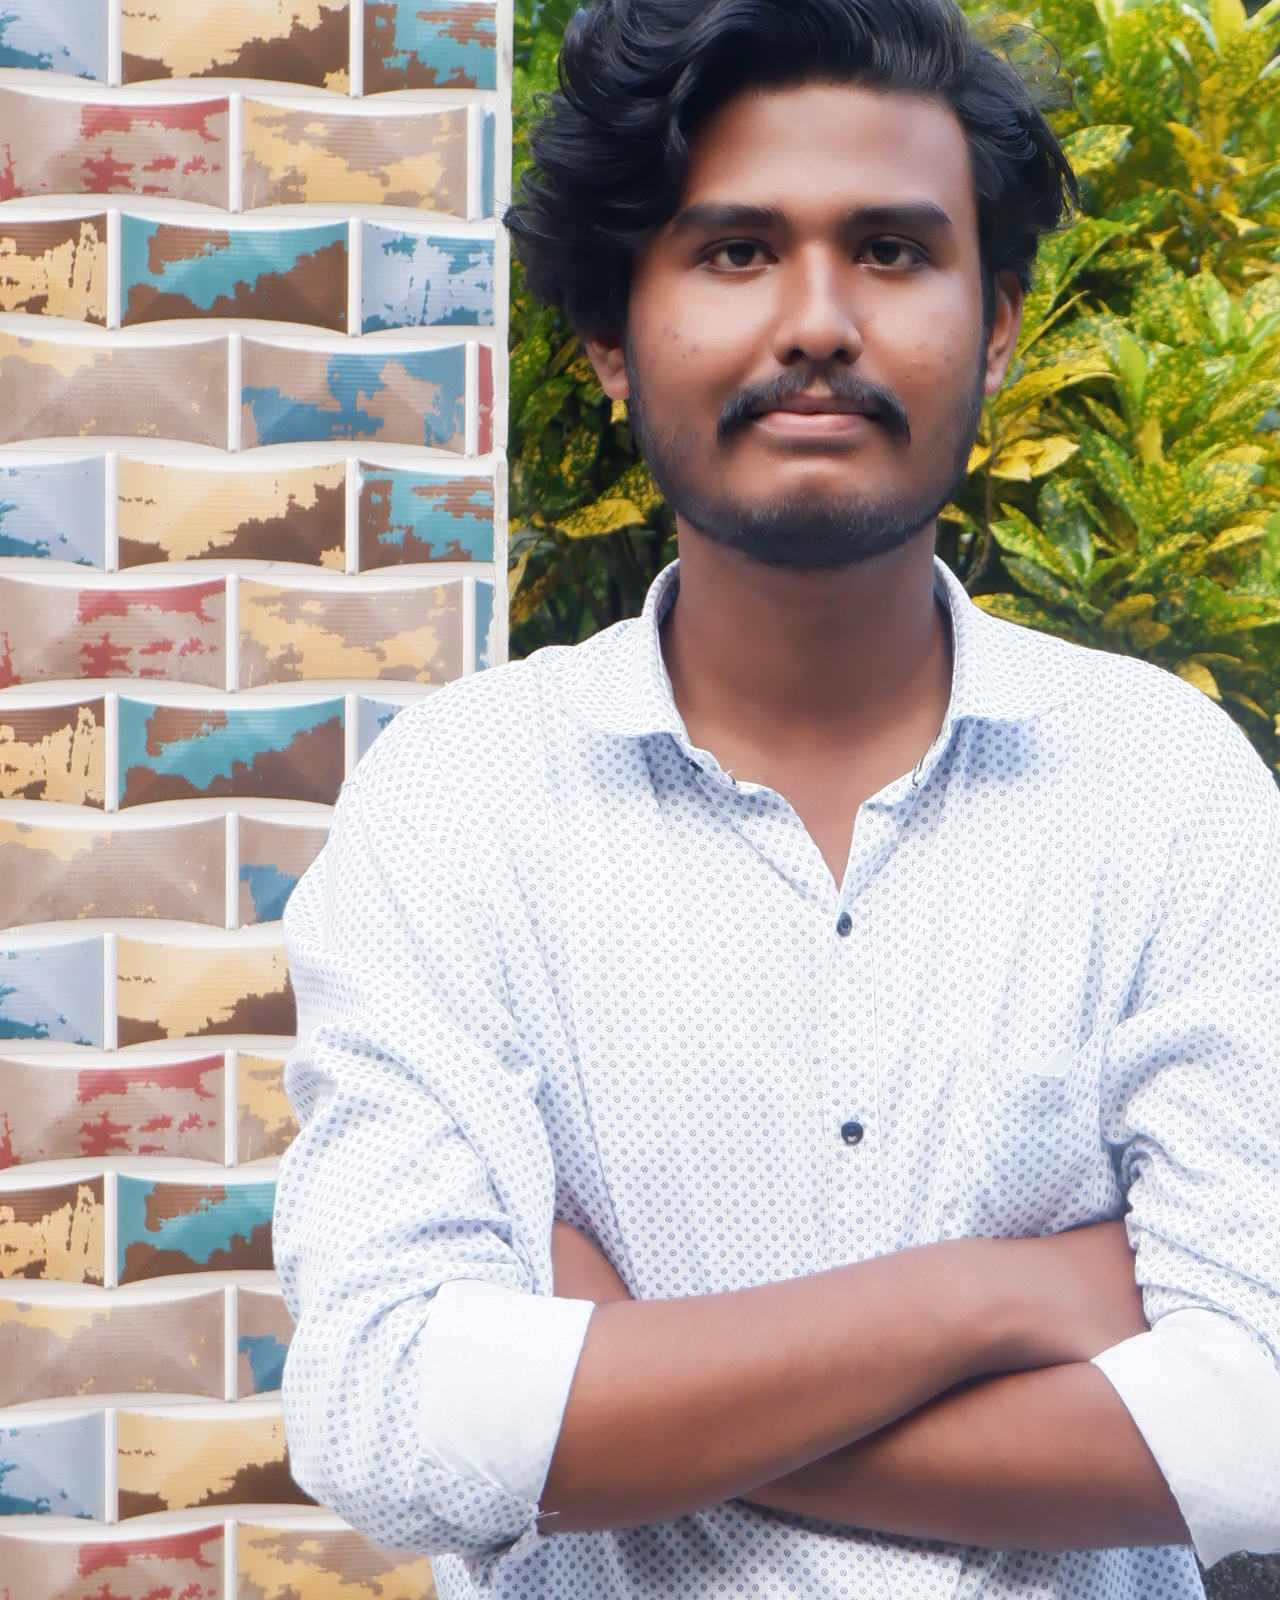
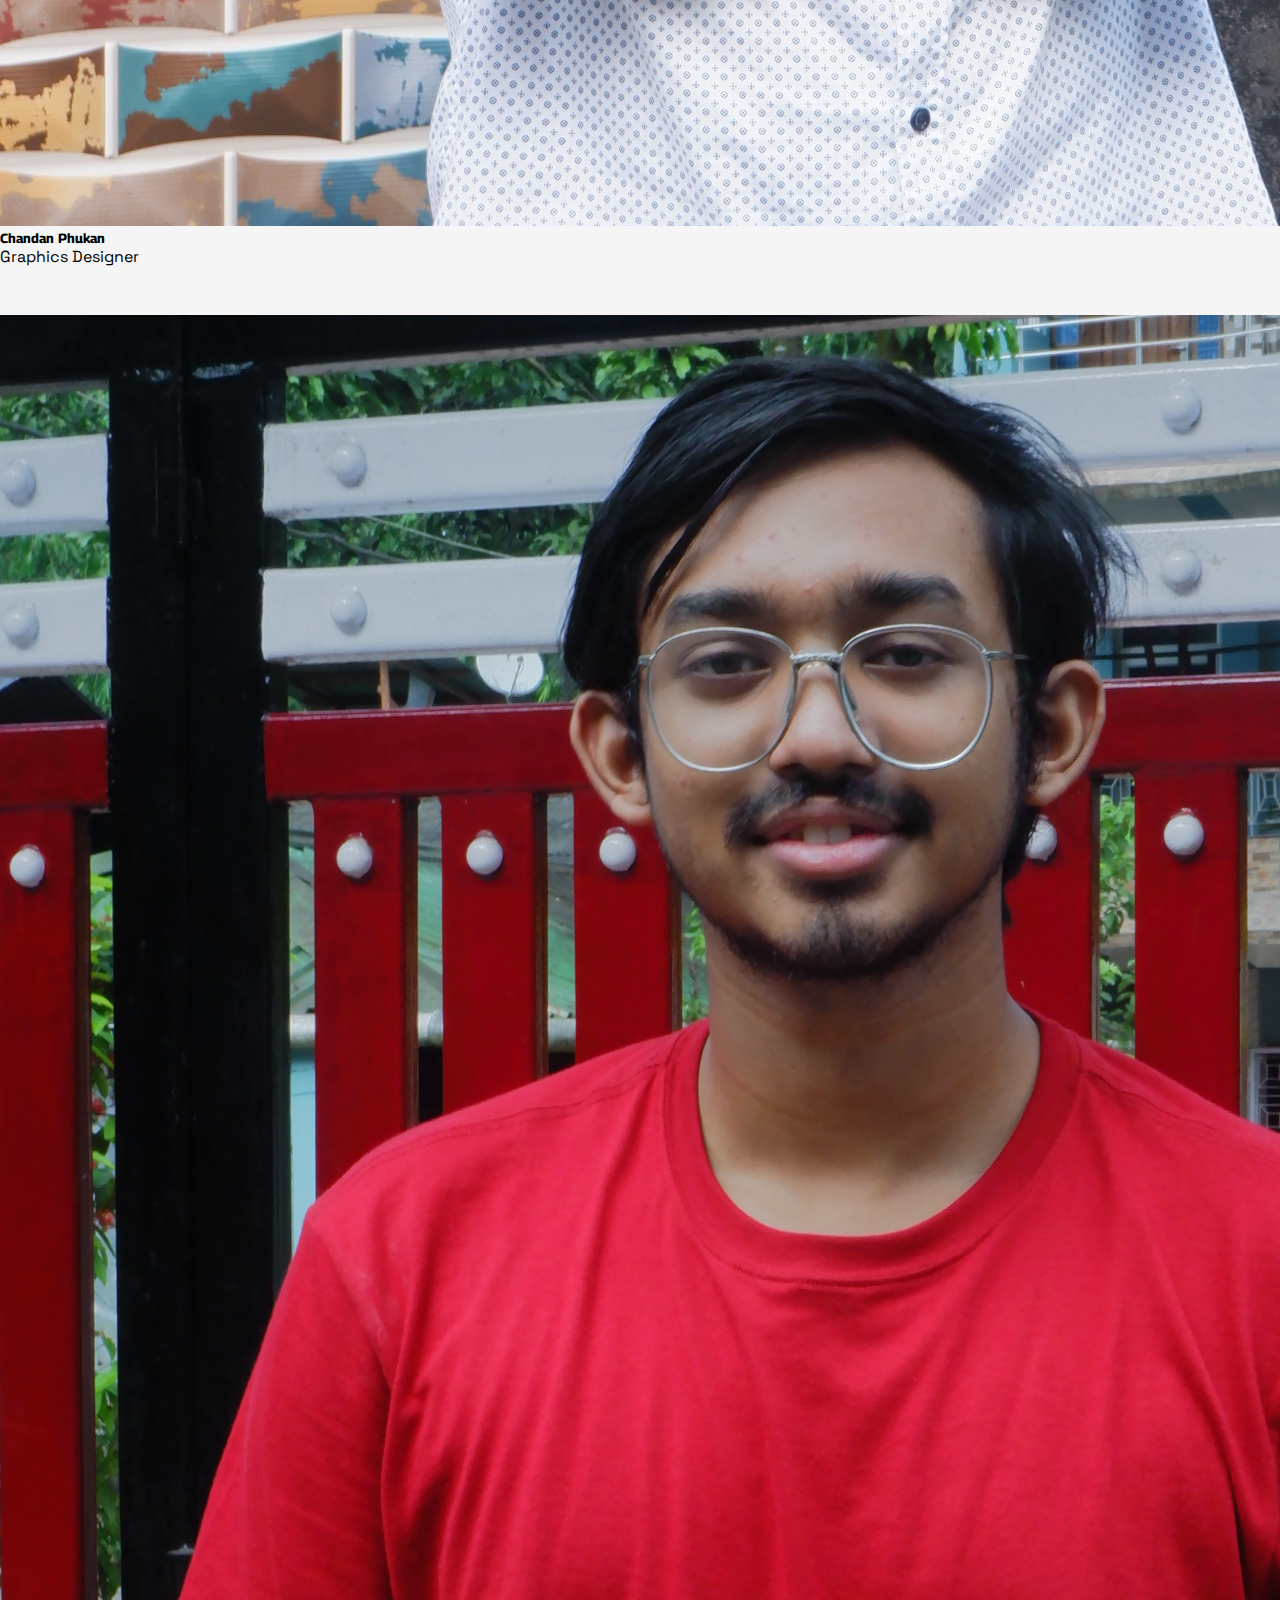
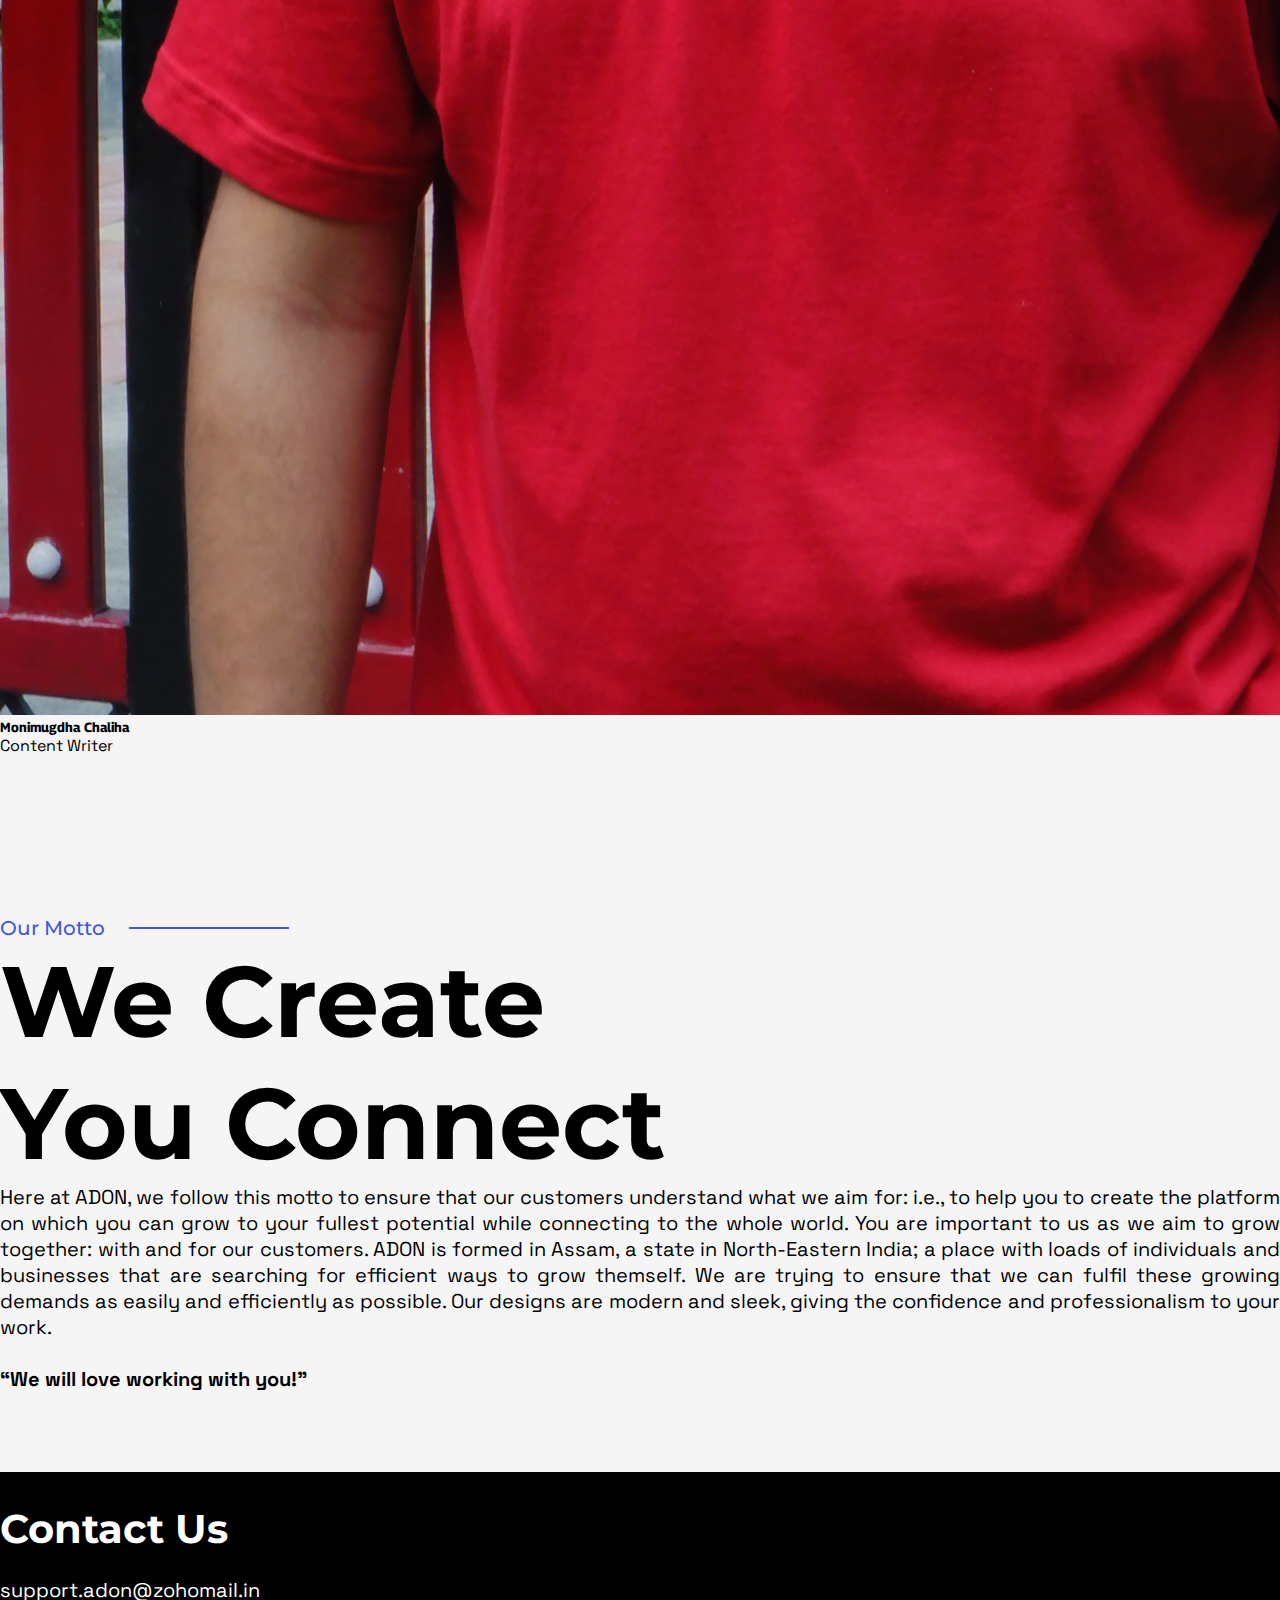
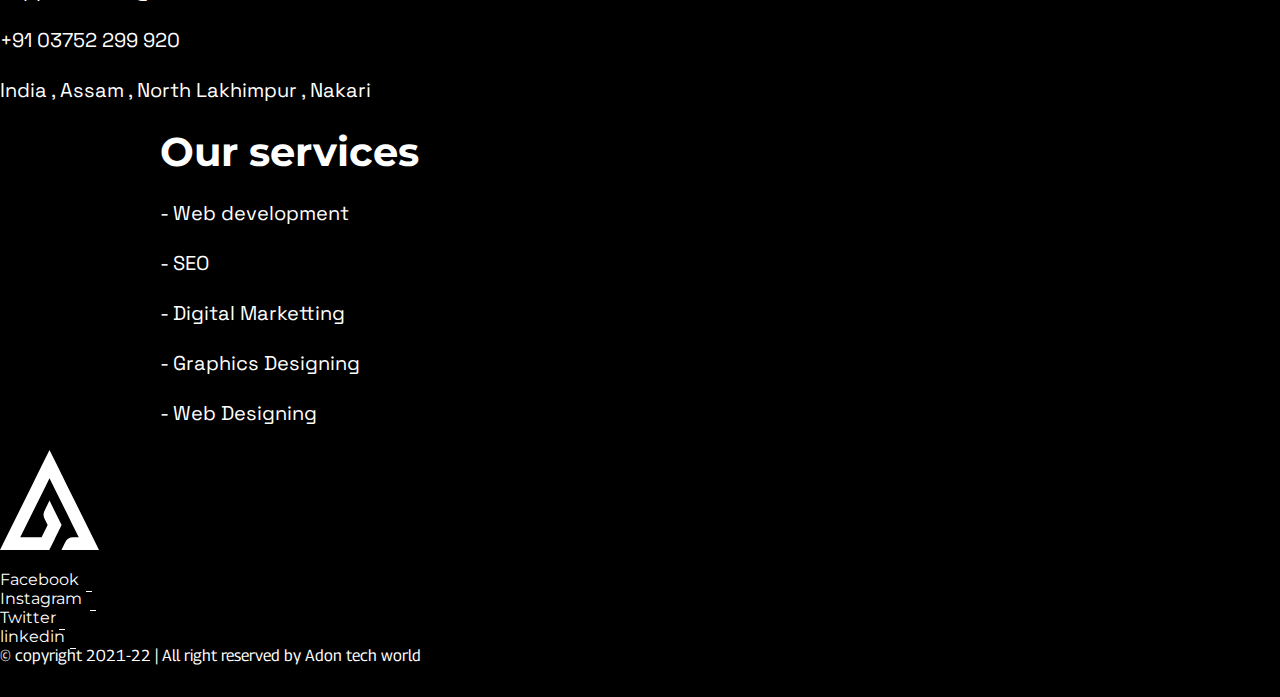
==== commit 9e9a3803: "update links" ====
--- a/about.html
+++ b/about.html
@@ -46,10 +46,10 @@
                           <a class="nav-link active underline" href="about.html">About</a>
                         </li>
                         <li class="nav-item">
-                          <a class="nav-link underline" href="#">Services</a>
-                        </li>
-                        <li class="nav-item">
-                          <a class="nav-link underline" href="#">Projects</a>
+                          <a class="nav-link underline" href="services.html">Services</a>
+                        </li>
+                        <li class="nav-item">
+                          <a class="nav-link underline" href="projects.html">Projects</a>
                         </li>
                       </ul>
                       <div class="d-flex ms-auto">
@@ -86,11 +86,6 @@
                 <h1 class="companyName text-uppercase">Know Us Better</h1>
                 <p class="below-text">A world of tech adons. To create and connect</p>
               </div>
-              <div class="container">
-                <div class="field">
-                  <div class="mouse"></div>
-                </div>
-              </div>
           </div>
           <!-- navigation end -->
           <main>
@@ -227,8 +222,10 @@
               </h1>
               <ul>
                 <li class="footer-list"><a href="#">- Web development</a></li>
+                <li class="footer-list"><a href="#">- SEO</a></li>
                 <li class="footer-list"><a href="#">- Digital Marketting</a></li>
                 <li class="footer-list"><a href="#">- Graphics Designing</a></li>
+                <li class="footer-list"><a href="#">- Web Designing</a></li>
               </ul>
             </div>
           </div>
--- a/css/about.css
+++ b/css/about.css
@@ -701,17 +701,17 @@
   margin-top: 5rem;
 }
 
-.main_page_body .header_area {
+.header_area {
   background: -webkit-gradient(linear, left top, left bottom, from(#000000a8), to(#000000a8)), url("../img/Demo_image.jpg");
   background: linear-gradient(#000000a8, #000000a8), url("../img/Demo_image.jpg");
-  height: 100vh;
+  height: 70vh;
   width: 100%;
   background-size: cover;
   background-position: center;
   position: relative;
 }
 
-.main_page_body .header_area .header-content {
+.header_area .header-content {
   position: absolute;
   top: 50%;
   left: 50%;
@@ -719,7 +719,7 @@
           transform: translate(-50%, -50%);
 }
 
-.main_page_body .header_area .header-content h1.companyName {
+.header_area .header-content h1.companyName {
   color: #ffffff;
   font-family: "Space Grotesk", sans-serif;
   font-weight: 700;
@@ -727,12 +727,12 @@
 }
 
 @media only screen and (max-width: 400px) {
-  .main_page_body .header_area .header-content h1.companyName {
+  .header_area .header-content h1.companyName {
     font-size: 50px;
   }
 }
 
-.main_page_body .header_area .header-content p.below-text {
+.header_area .header-content p.below-text {
   color: #ffffff;
   font-family: "Georama", sans-serif;
   font-size: 20px;
@@ -740,13 +740,13 @@
 }
 
 @media only screen and (max-width: 600px) {
-  .main_page_body .header_area .header-content p.below-text {
+  .header_area .header-content p.below-text {
     font-size: 17px;
     text-align: justify;
   }
 }
 
-.main_page_body .header_area .container .mouse {
+.header_area .container .mouse {
   cursor: pointer;
   position: absolute;
   bottom: 5%;
@@ -757,7 +757,7 @@
   border-radius: 60px;
 }
 
-.main_page_body .header_area .container .mouse::before {
+.header_area .container .mouse::before {
   content: '';
   width: 6px;
   height: 6px;
@@ -941,4 +941,23 @@
 .main_page_body main #section--2 .card-area .card .card-text {
   font-family: "Space Grotesk", sans-serif;
 }
+
+#back2top {
+  position: fixed;
+  right: 2%;
+  top: 85%;
+  background: #4357D9;
+  color: #ffffff;
+  font-family: "Georama", sans-serif;
+  border-radius: 2px;
+  -webkit-box-shadow: 1px 3px 20px #35353560;
+          box-shadow: 1px 3px 20px #35353560;
+  z-index: 1000;
+}
+
+#back2top:focus, #back2top:active {
+  -webkit-box-shadow: none;
+          box-shadow: none;
+  outline: none;
+}
 /*# sourceMappingURL=about.css.map */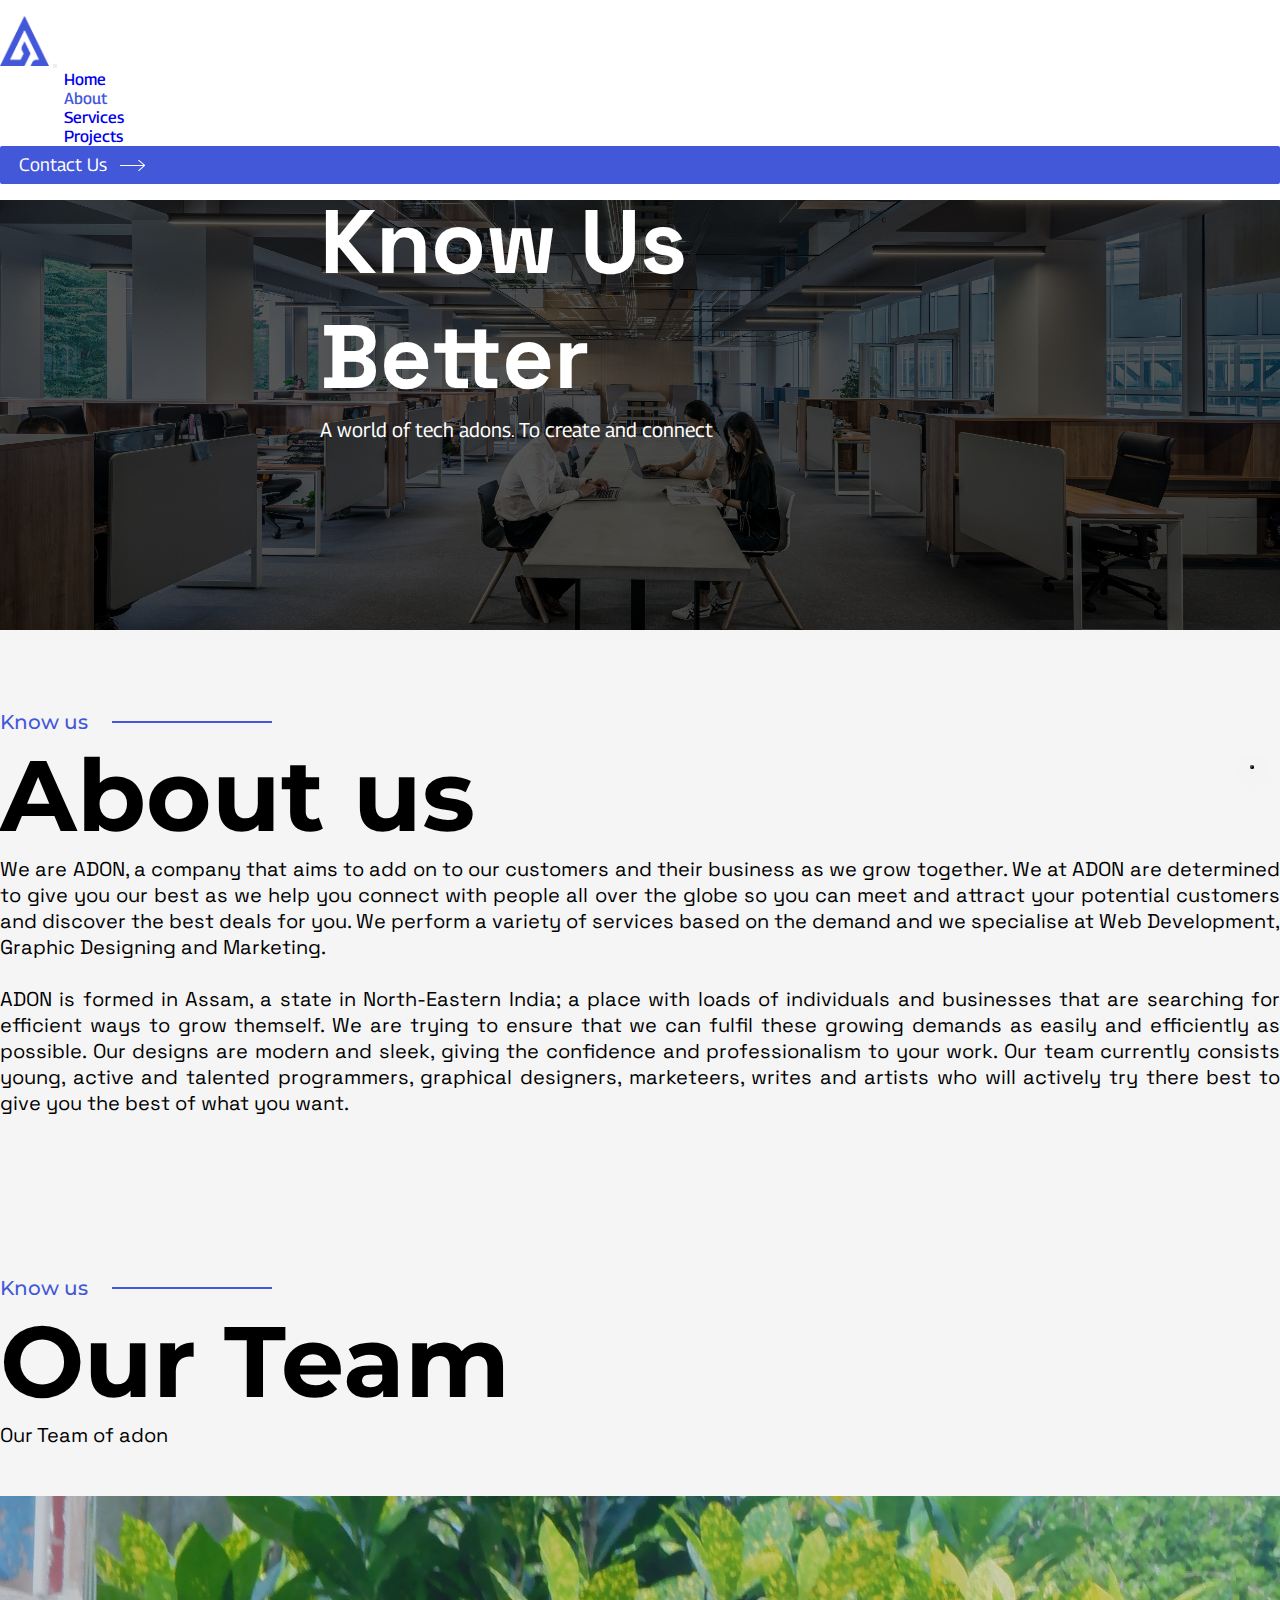
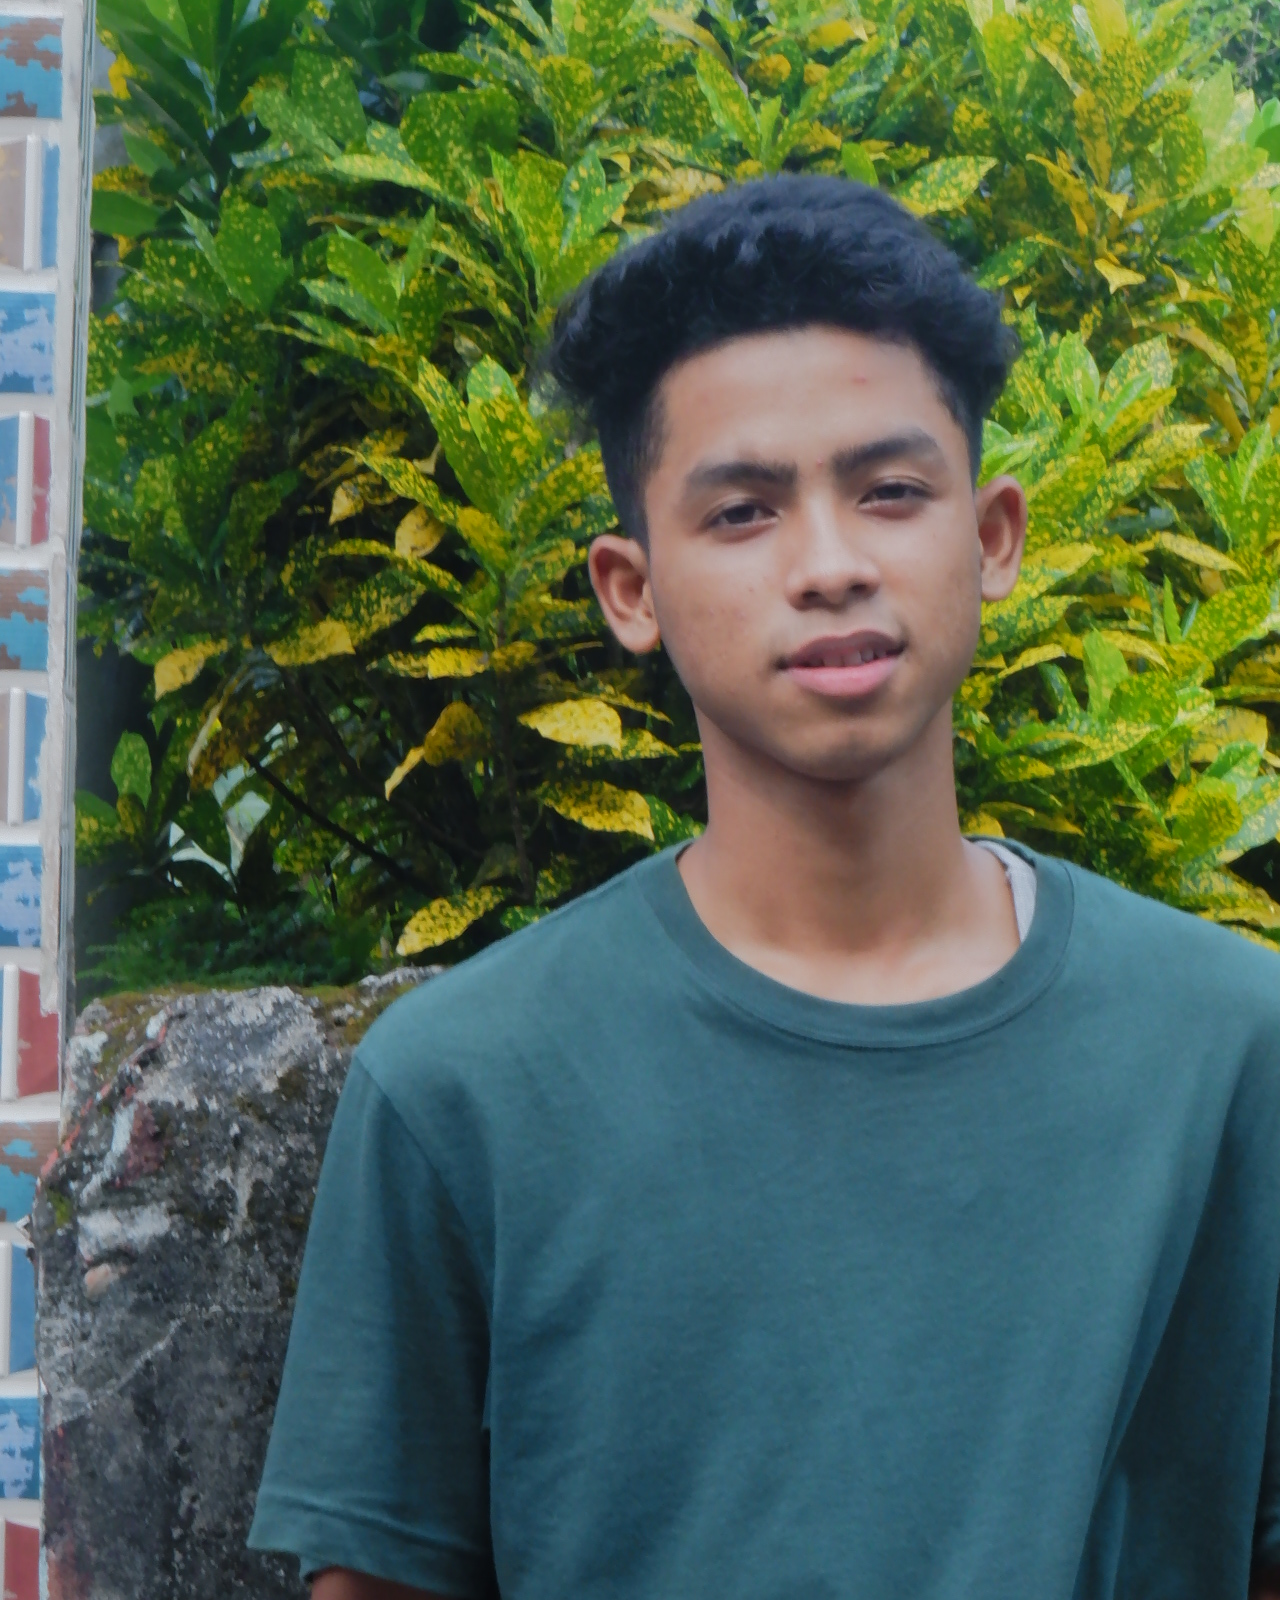
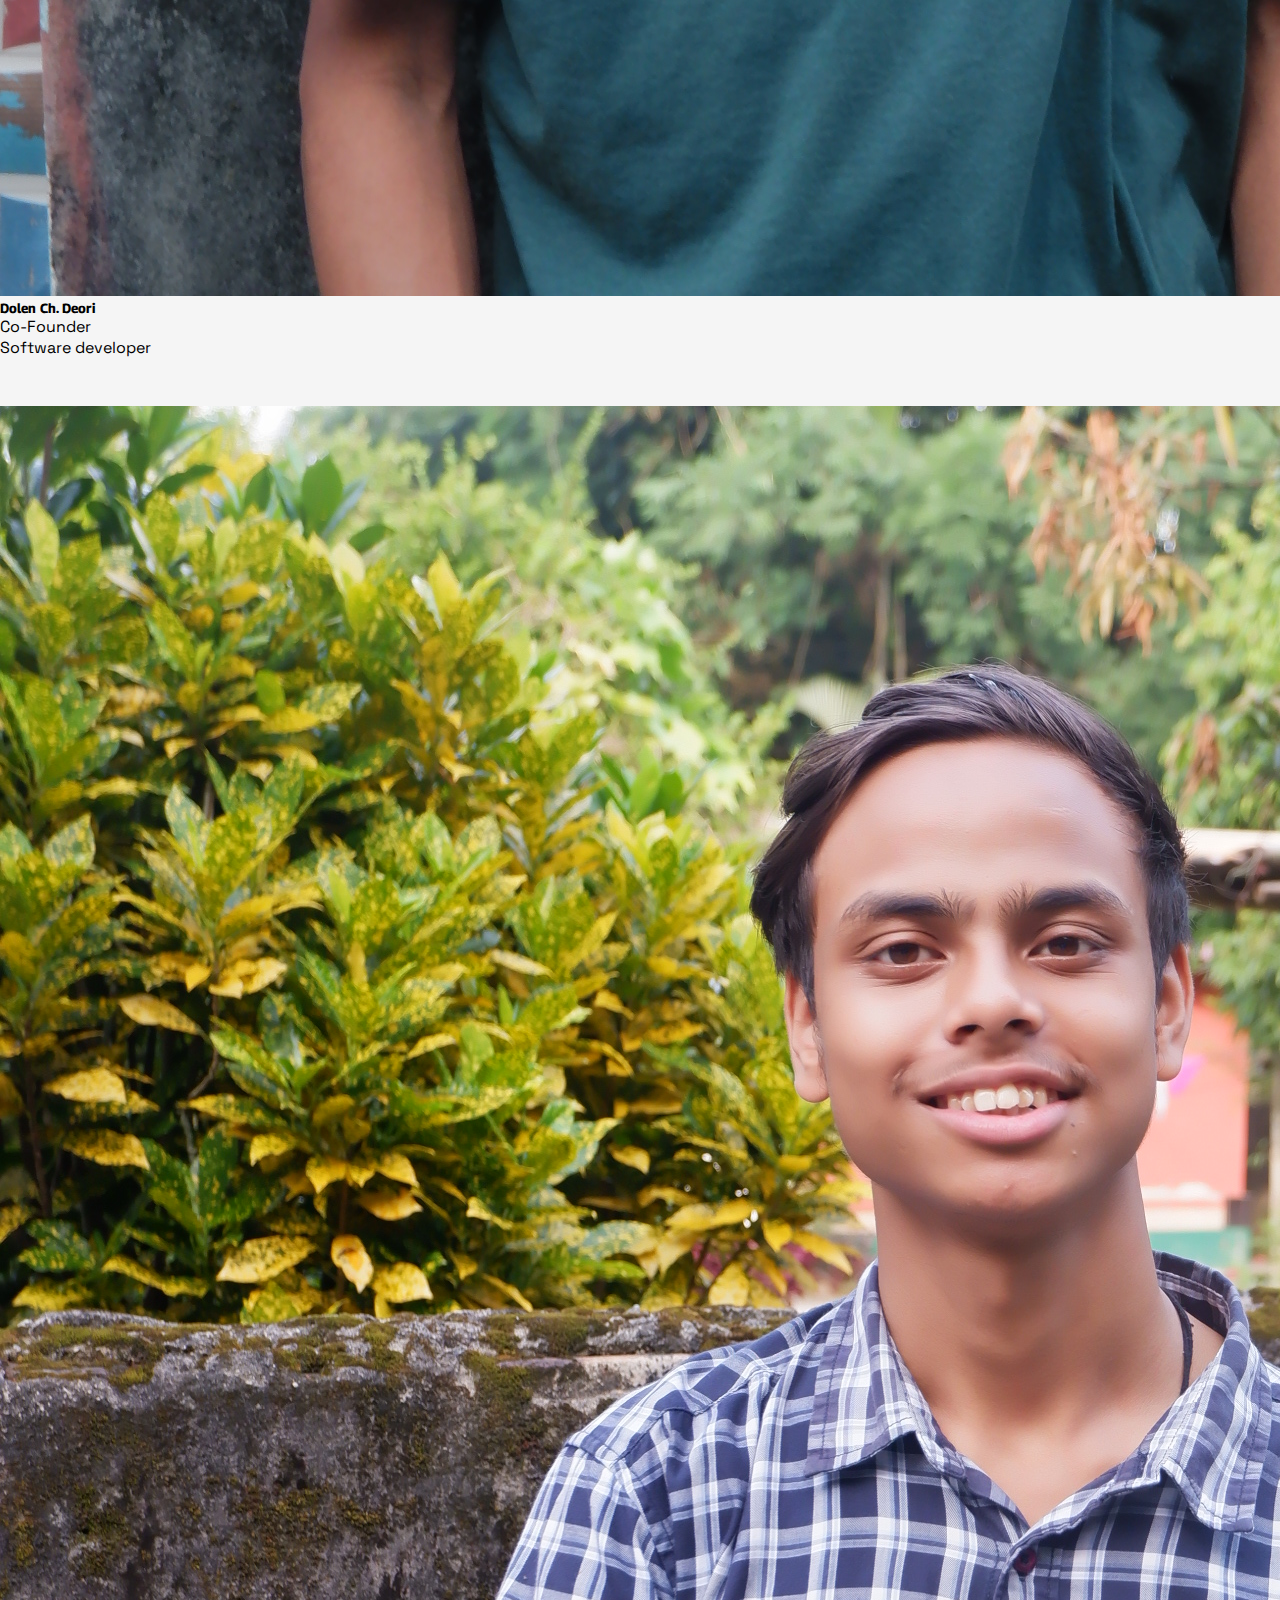
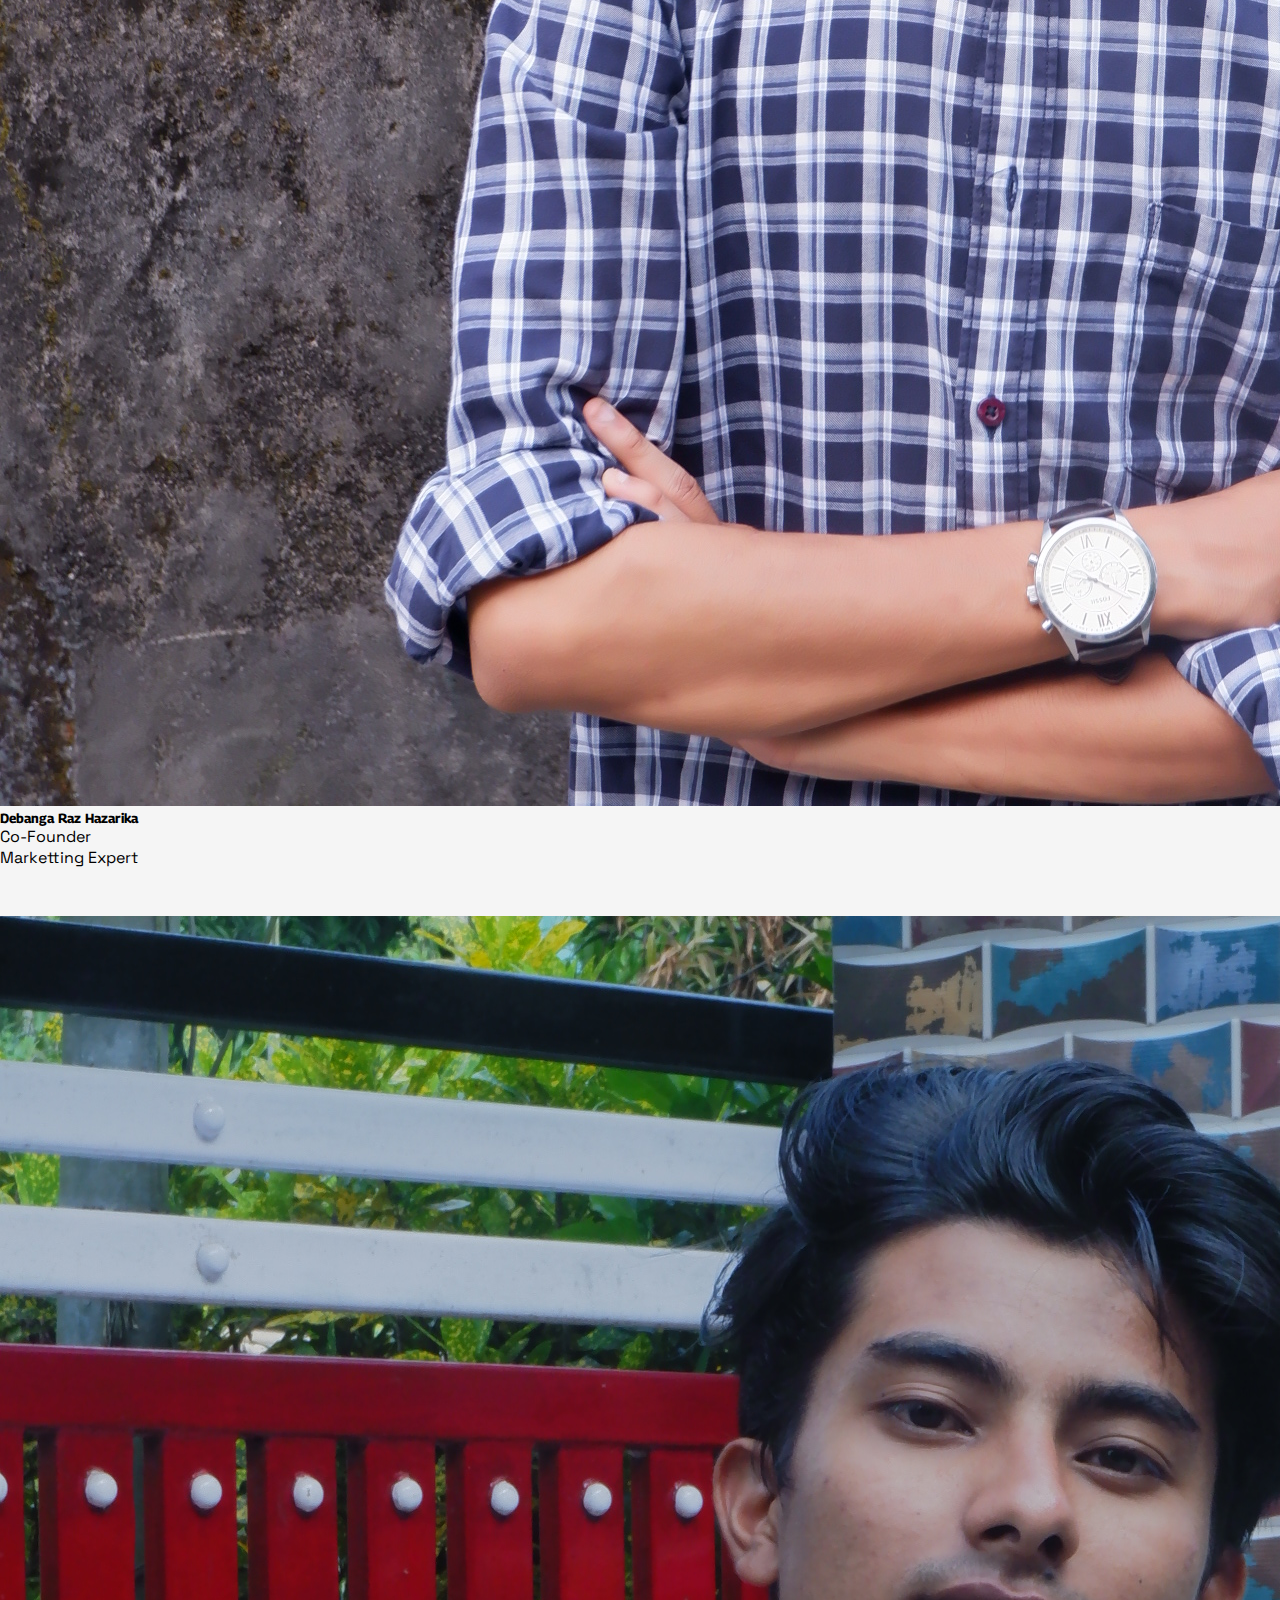
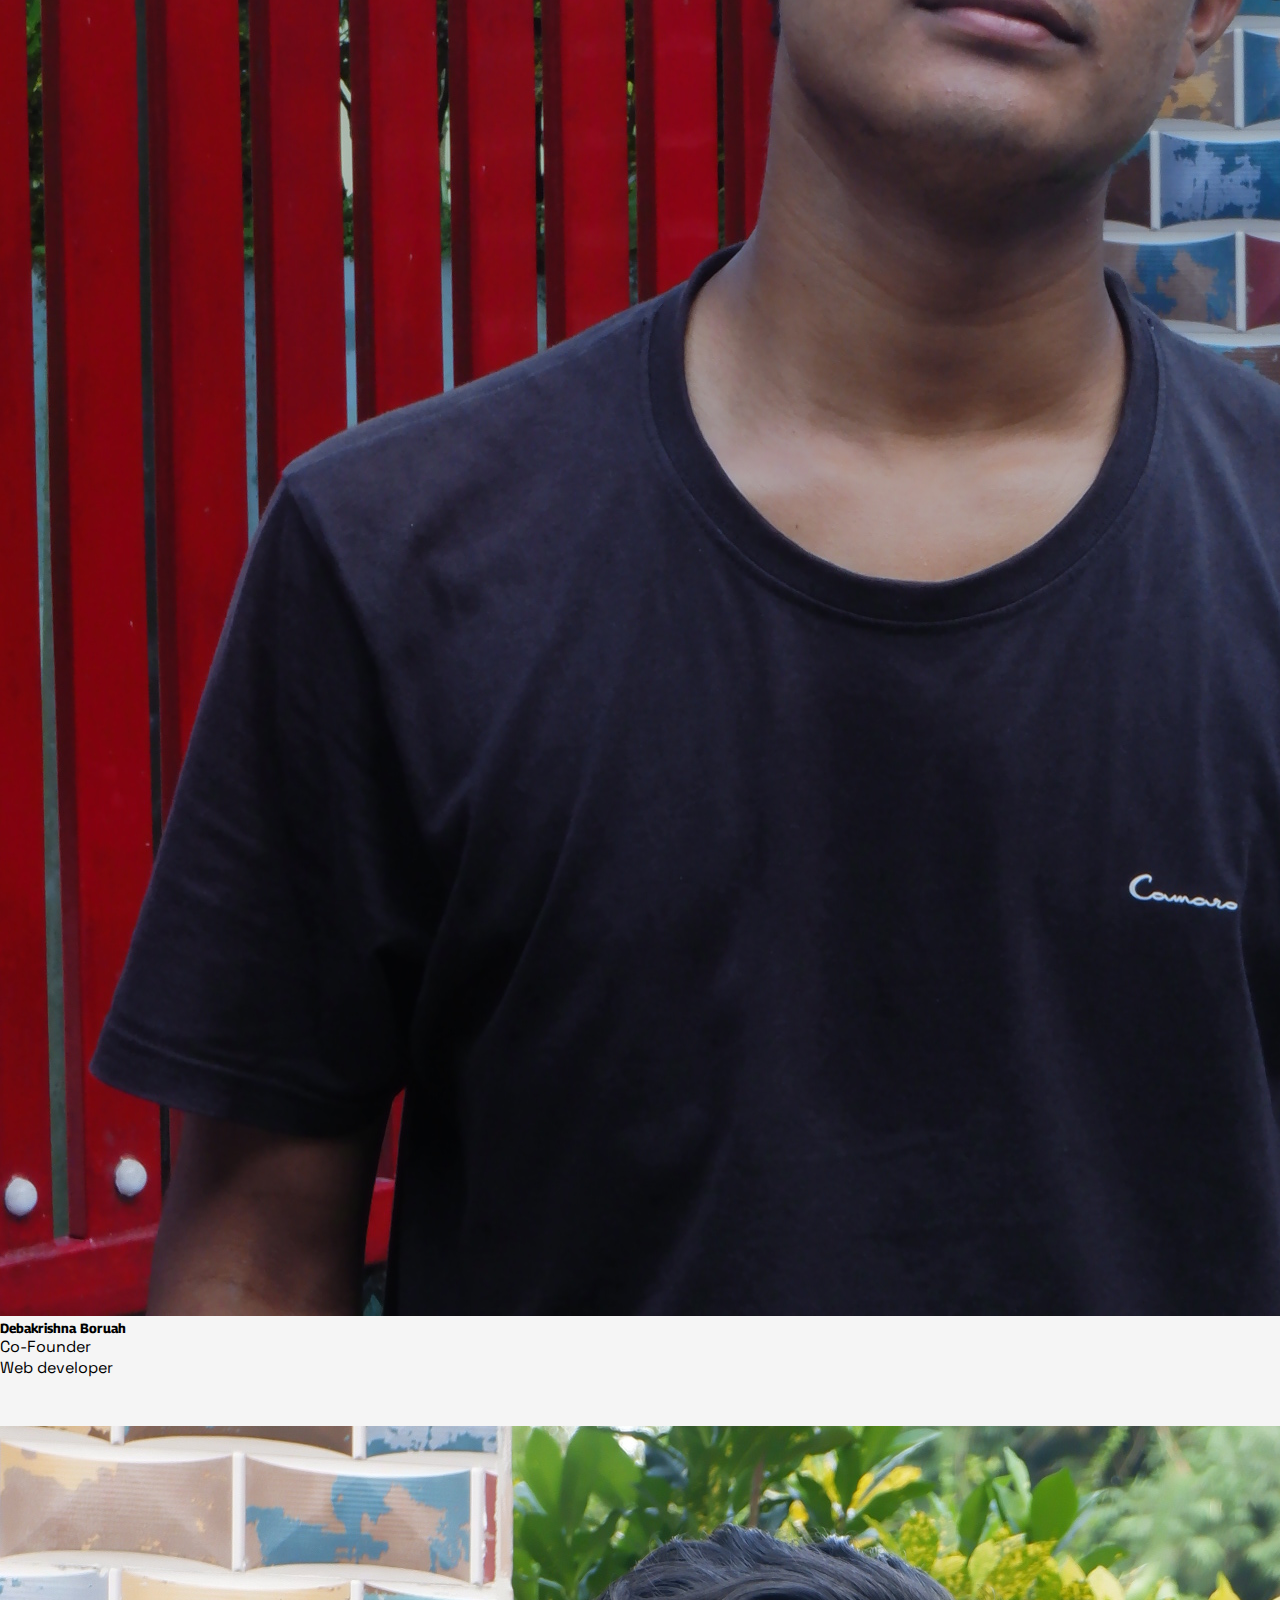
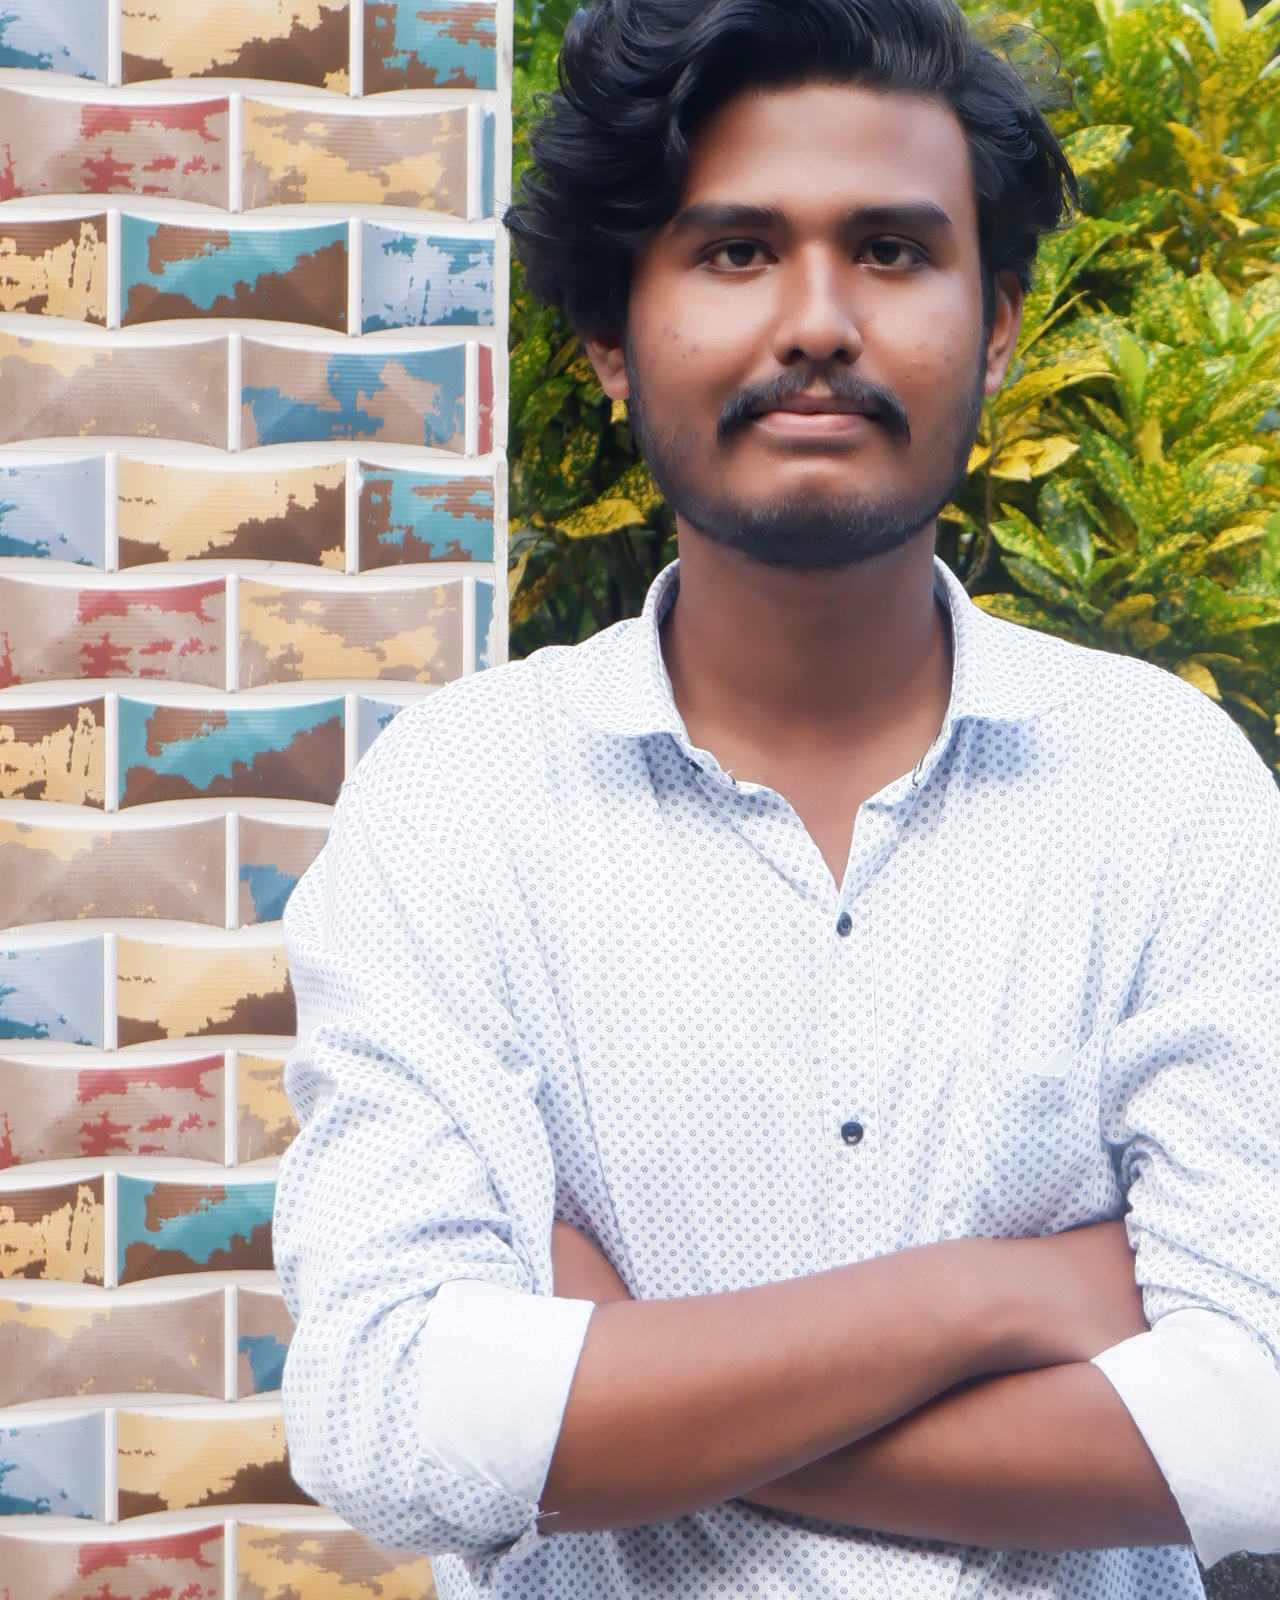
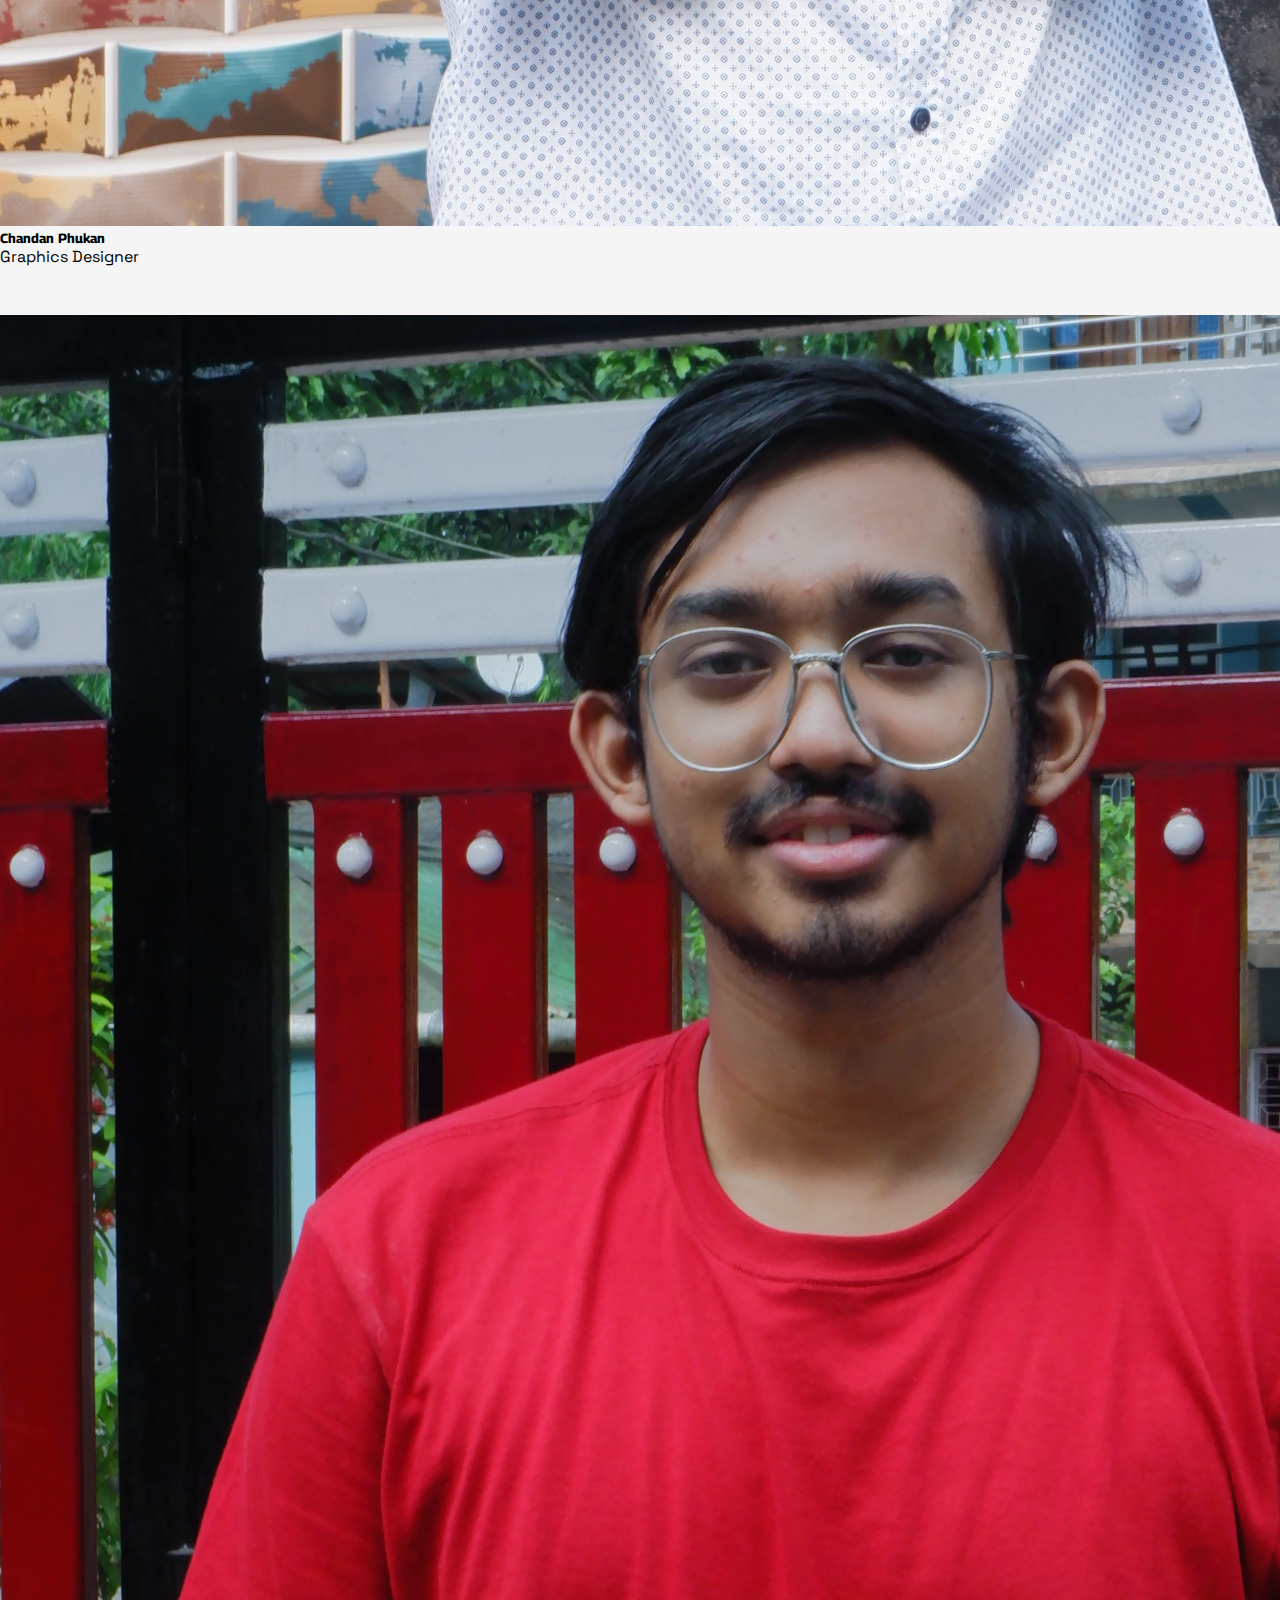
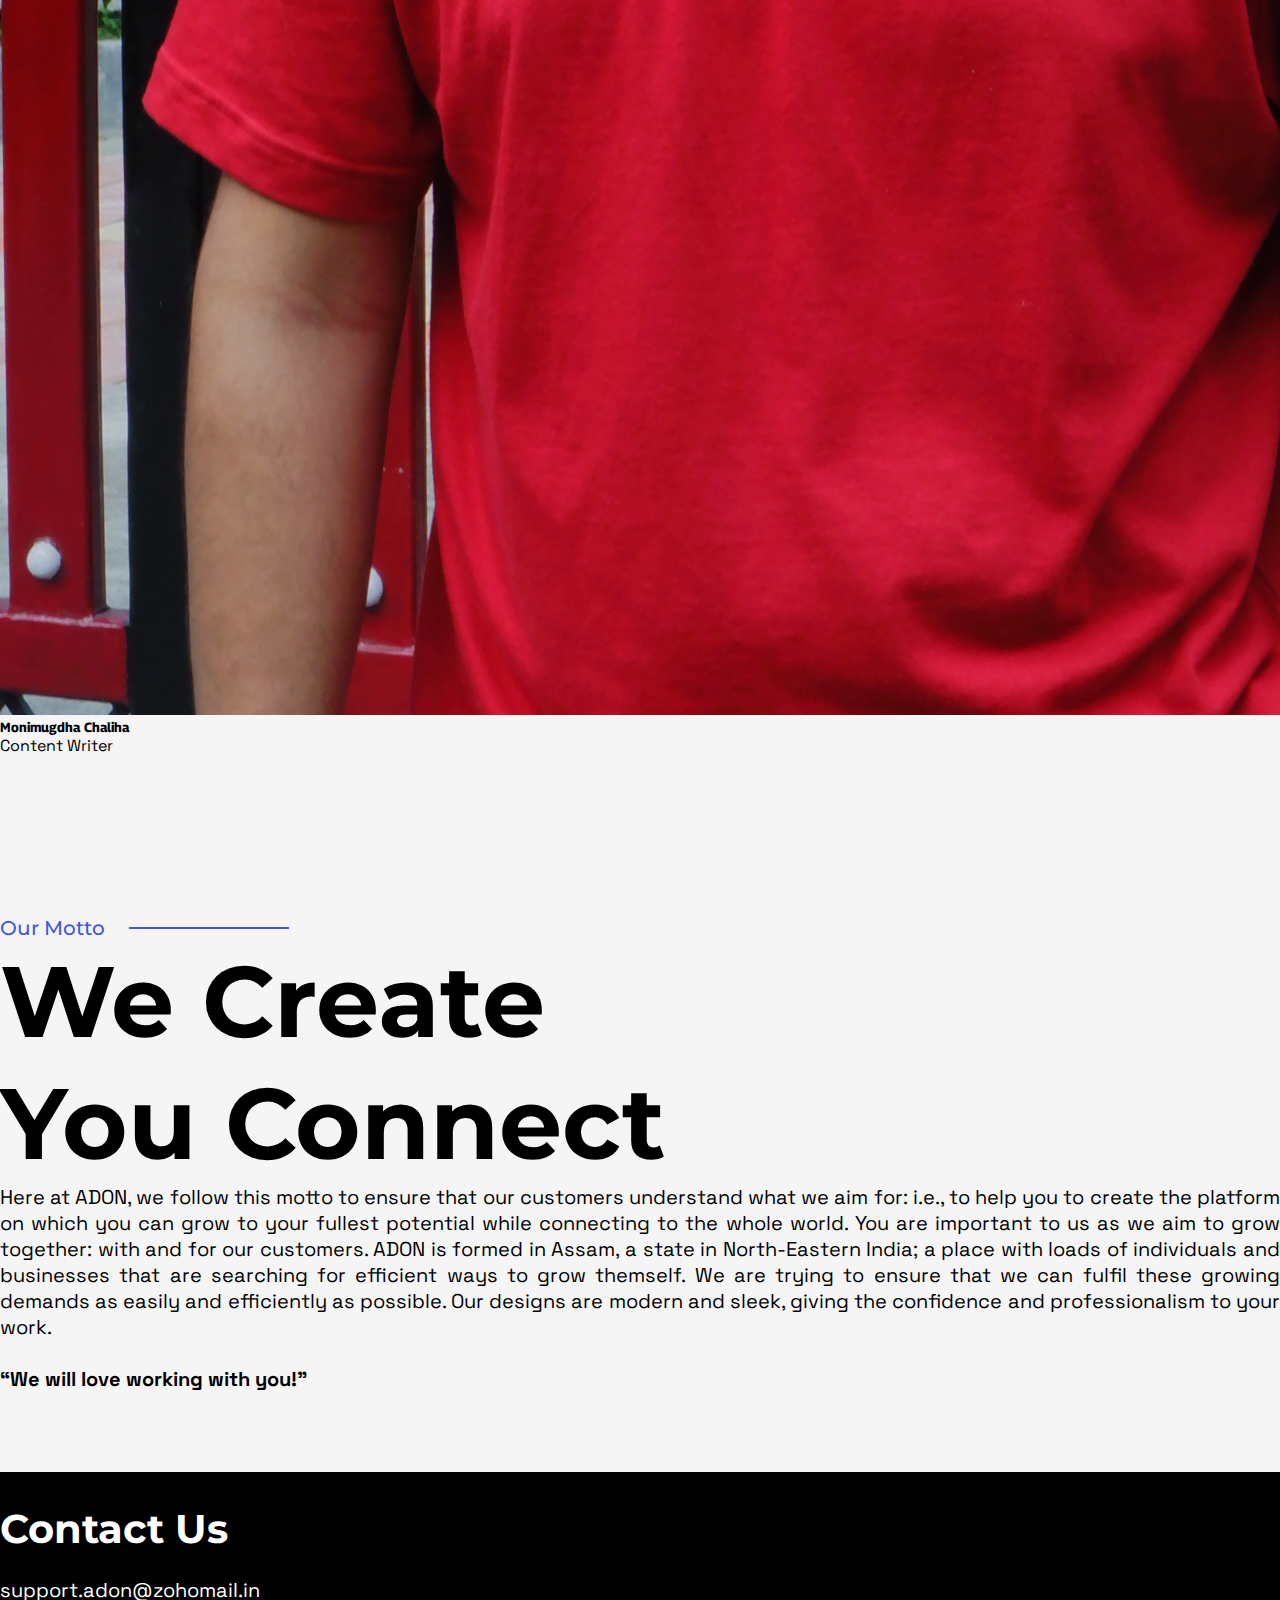
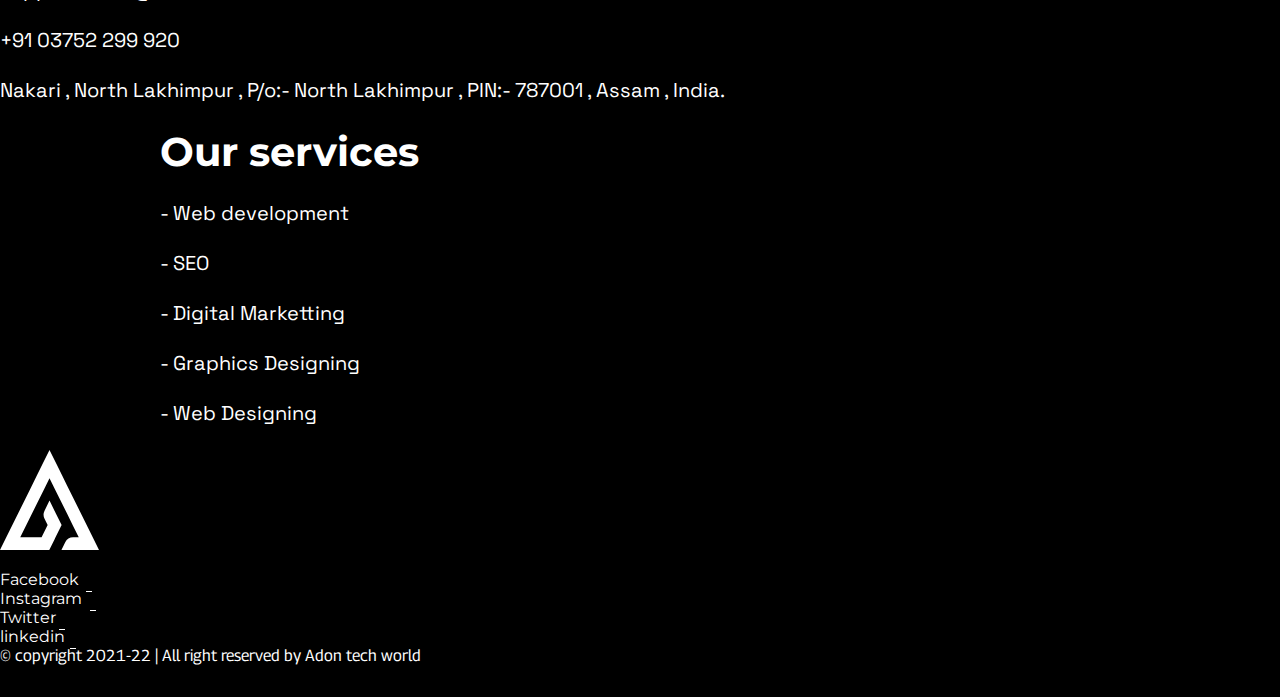
==== commit d971debd: "update footer part" ====
--- a/about.html
+++ b/about.html
@@ -211,7 +211,7 @@
               <ul>
                 <li class="footer-list">support.adon@zohomail.in</li>
                 <li class="footer-list">+91 03752 299 920</li>
-                <li class="footer-list">India , Assam , North Lakhimpur , Nakari</li>
+                <li class="footer-list">Nakari , North Lakhimpur , P/o:- North Lakhimpur , PIN:- 787001 , Assam , India.</li>
               </ul>
             </div>
           </div>
